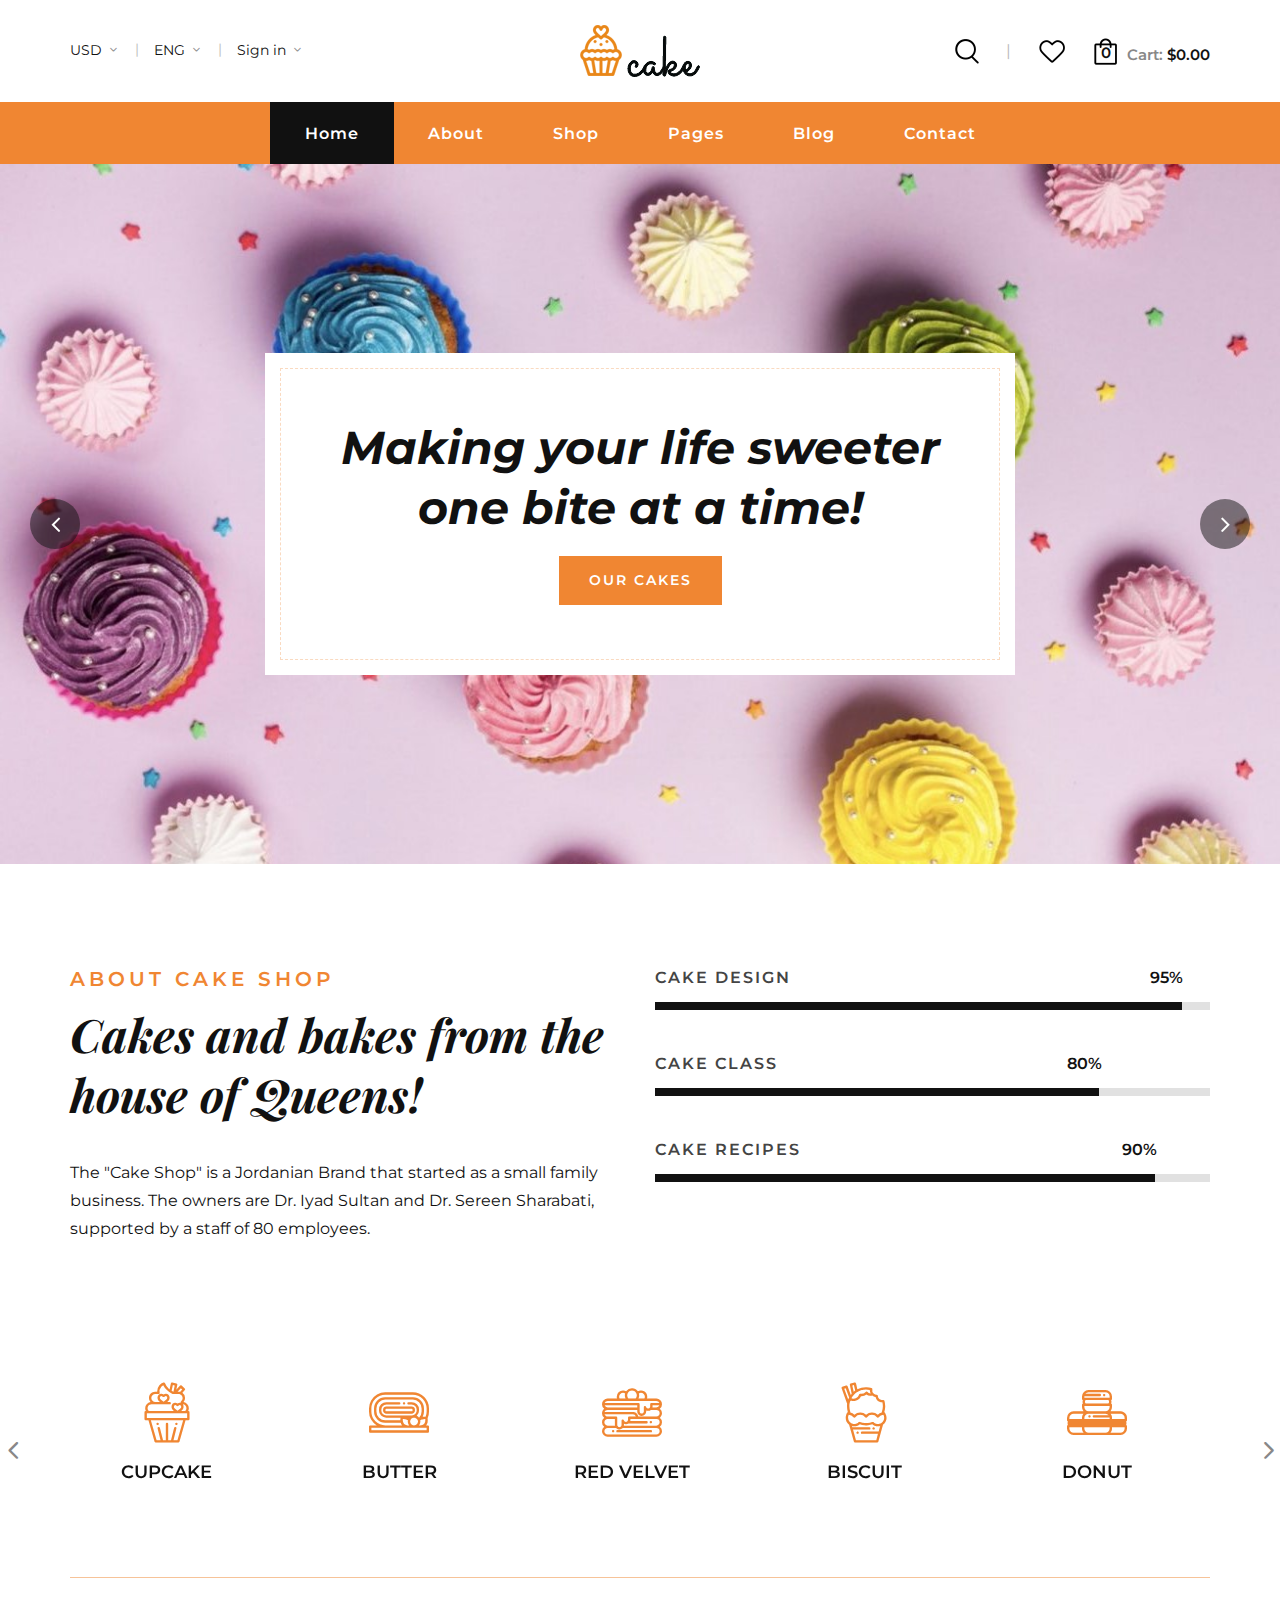
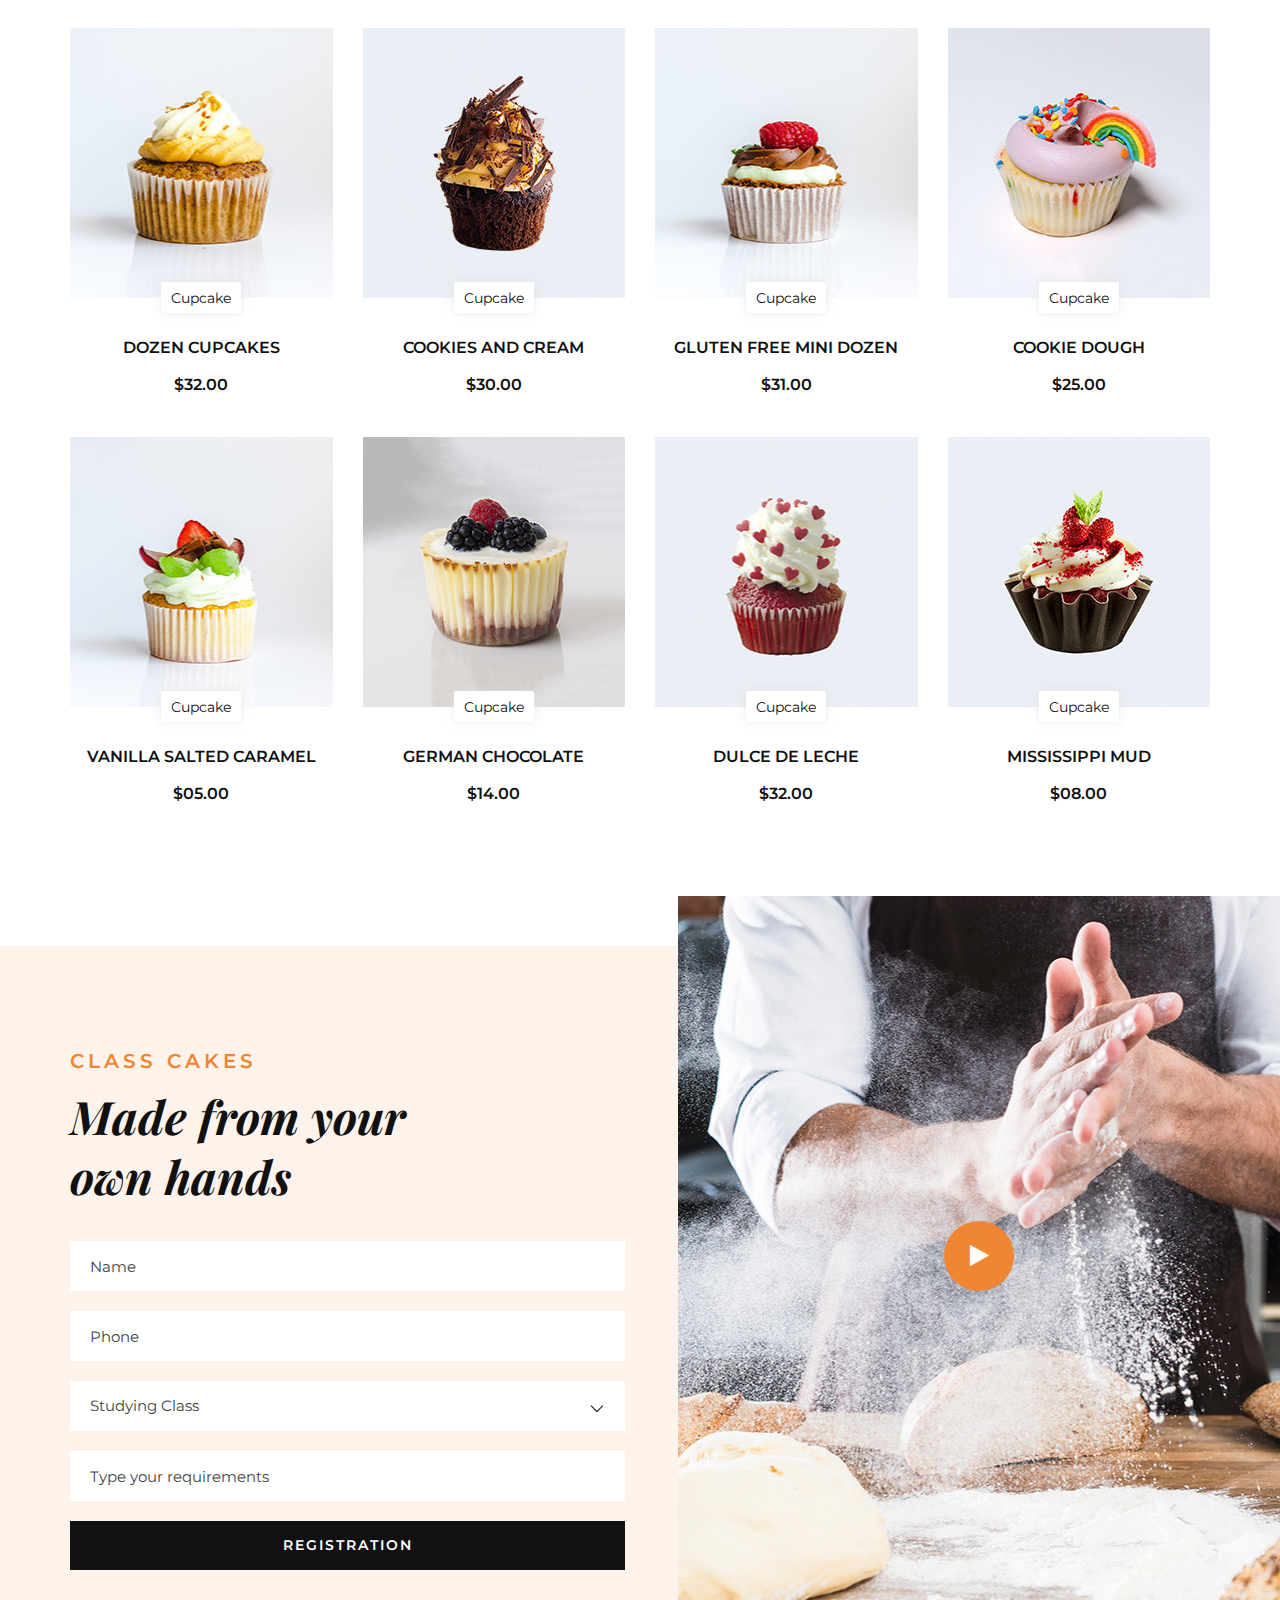
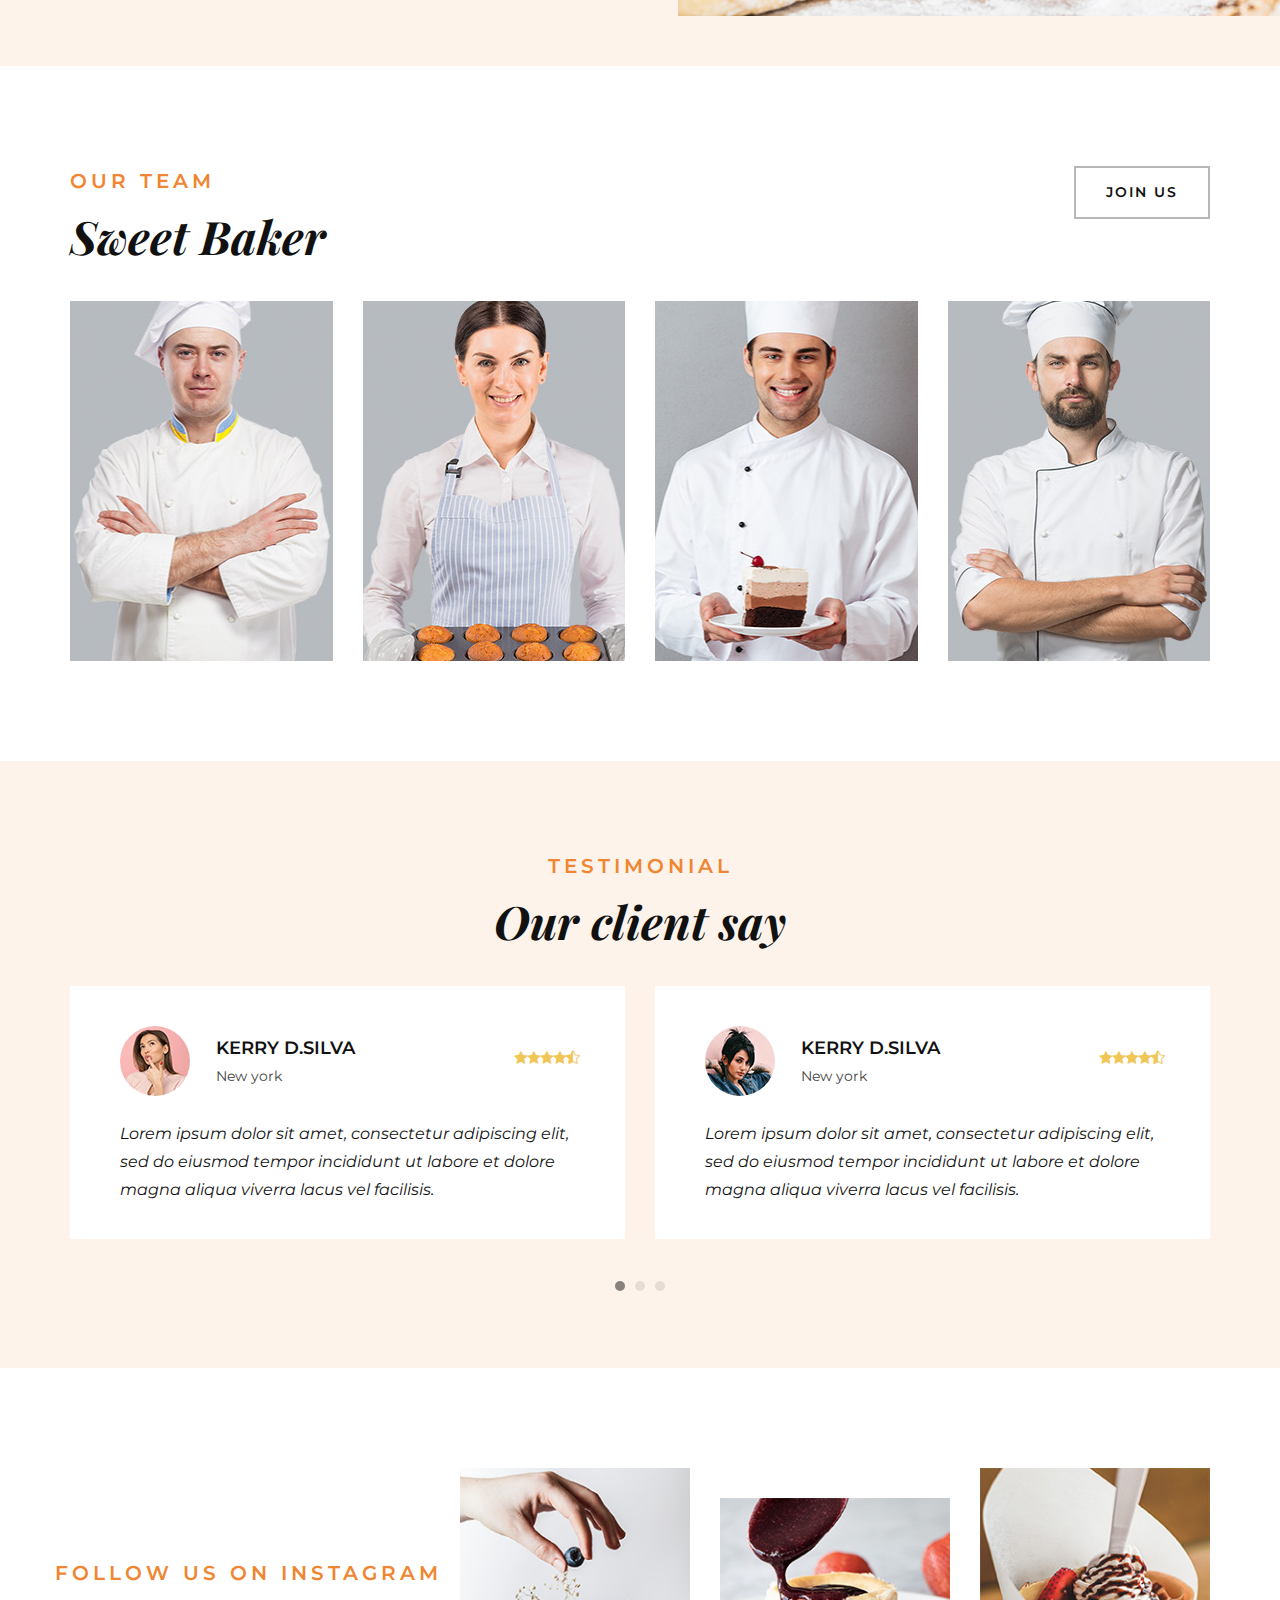
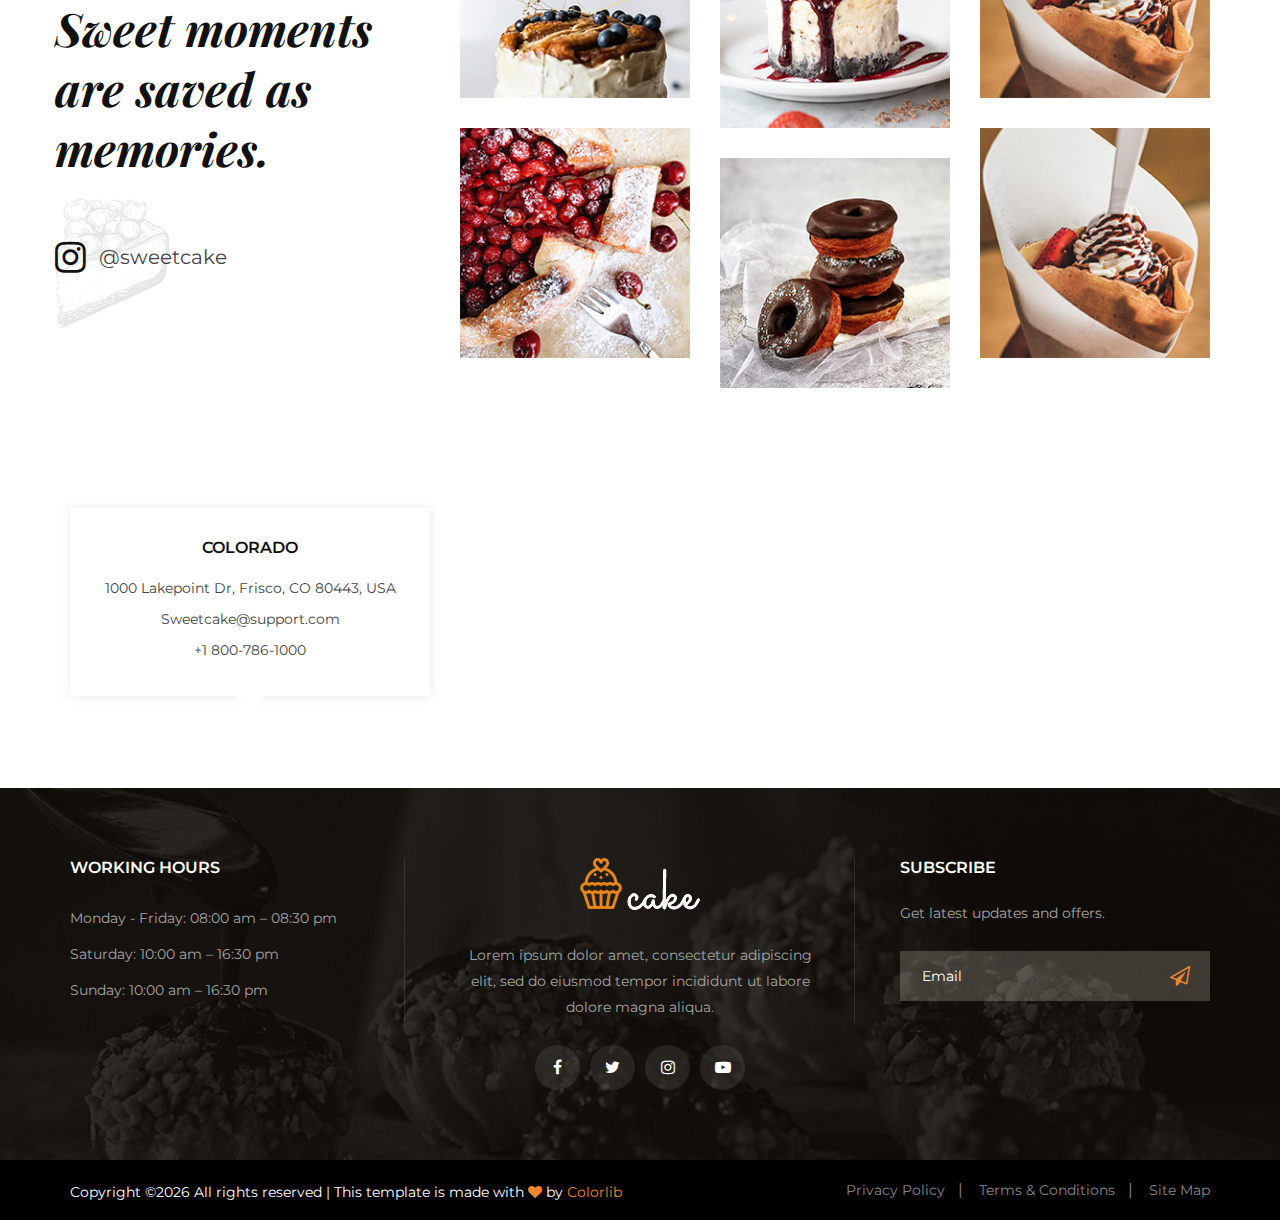
==== cake-main/index.html @ 31dd5789 "the original" ====
<!DOCTYPE html>
<html lang="zxx">

<head>
    <meta charset="UTF-8">
    <meta name="description" content="Cake Template">
    <meta name="keywords" content="Cake, unica, creative, html">
    <meta name="viewport" content="width=device-width, initial-scale=1.0">
    <meta http-equiv="X-UA-Compatible" content="ie=edge">
    <title>Cake | Template</title>

    <!-- Google Font -->
    <link href="https://fonts.googleapis.com/css2?family=Playfair+Display:wght@400;500;600;700;800;900&display=swap"
    rel="stylesheet">
    <link href="https://fonts.googleapis.com/css2?family=Montserrat:wght@300;400;500;600;700;800;900&display=swap"
    rel="stylesheet">

    <!-- Css Styles -->
    <link rel="stylesheet" href="css/bootstrap.min.css" type="text/css">
    <link rel="stylesheet" href="css/flaticon.css" type="text/css">
    <link rel="stylesheet" href="css/barfiller.css" type="text/css">
    <link rel="stylesheet" href="css/magnific-popup.css" type="text/css">
    <link rel="stylesheet" href="css/font-awesome.min.css" type="text/css">
    <link rel="stylesheet" href="css/elegant-icons.css" type="text/css">
    <link rel="stylesheet" href="css/nice-select.css" type="text/css">
    <link rel="stylesheet" href="css/owl.carousel.min.css" type="text/css">
    <link rel="stylesheet" href="css/slicknav.min.css" type="text/css">
    <link rel="stylesheet" href="css/style.css" type="text/css">
</head>

<body>
    <!-- Page Preloder -->
    <div id="preloder">
        <div class="loader"></div>
    </div>

    <!-- Offcanvas Menu Begin -->
    <div class="offcanvas-menu-overlay"></div>
    <div class="offcanvas-menu-wrapper">
        <div class="offcanvas__cart">
            <div class="offcanvas__cart__links">
                <a href="#" class="search-switch"><img src="img/icon/search.png" alt=""></a>
                <a href="#"><img src="img/icon/heart.png" alt=""></a>
            </div>
            <div class="offcanvas__cart__item">
                <a href="#"><img src="img/icon/cart.png" alt=""> <span>0</span></a>
                <div class="cart__price">Cart: <span>$0.00</span></div>
            </div>
        </div>
        <div class="offcanvas__logo">
            <a href="./index.html"><img src="img/logo.png" alt=""></a>
        </div>
        <div id="mobile-menu-wrap"></div>
        <div class="offcanvas__option">
            <ul>
                <li>USD <span class="arrow_carrot-down"></span>
                    <ul>
                        <li>EUR</li>
                        <li>USD</li>
                    </ul>
                </li>
                <li>ENG <span class="arrow_carrot-down"></span>
                    <ul>
                        <li>Spanish</li>
                        <li>ENG</li>
                    </ul>
                </li>
                <li><a href="#">Sign in</a> <span class="arrow_carrot-down"></span></li>
            </ul>
        </div>
    </div>
    <!-- Offcanvas Menu End -->

    <!-- Header Section Begin -->
    <header class="header">
        <div class="header__top">
            <div class="container">
                <div class="row">
                    <div class="col-lg-12">
                        <div class="header__top__inner">
                            <div class="header__top__left">
                                <ul>
                                    <li>USD <span class="arrow_carrot-down"></span>
                                        <ul>
                                            <li>EUR</li>
                                            <li>USD</li>
                                        </ul>
                                    </li>
                                    <li>ENG <span class="arrow_carrot-down"></span>
                                        <ul>
                                            <li>Spanish</li>
                                            <li>ENG</li>
                                        </ul>
                                    </li>
                                    <li><a href="#">Sign in</a> <span class="arrow_carrot-down"></span></li>
                                </ul>
                            </div>
                            <div class="header__logo">
                                <a href="./index.html"><img src="img/logo.png" alt=""></a>
                            </div>
                            <div class="header__top__right">
                                <div class="header__top__right__links">
                                    <a href="#" class="search-switch"><img src="img/icon/search.png" alt=""></a>
                                    <a href="#"><img src="img/icon/heart.png" alt=""></a>
                                </div>
                                <div class="header__top__right__cart">
                                    <a href="#"><img src="img/icon/cart.png" alt=""> <span>0</span></a>
                                    <div class="cart__price">Cart: <span>$0.00</span></div>
                                </div>
                            </div>
                        </div>
                    </div>
                </div>
                <div class="canvas__open"><i class="fa fa-bars"></i></div>
            </div>
        </div>
        <div class="container">
            <div class="row">
                <div class="col-lg-12">
                    <nav class="header__menu mobile-menu">
                        <ul>
                            <li class="active"><a href="./index.html">Home</a></li>
                            <li><a href="./about.html">About</a></li>
                            <li><a href="./shop.html">Shop</a></li>
                            <li><a href="#">Pages</a>
                                <ul class="dropdown">
                                    <li><a href="./shop-details.html">Shop Details</a></li>
                                    <li><a href="./shoping-cart.html">Shoping Cart</a></li>
                                    <li><a href="./checkout.html">Check Out</a></li>
                                    <li><a href="./wisslist.html">Wisslist</a></li>
                                    <li><a href="./Class.html">Class</a></li>
                                    <li><a href="./blog-details.html">Blog Details</a></li>
                                </ul>
                            </li>
                            <li><a href="./blog.html">Blog</a></li>
                            <li><a href="./contact.html">Contact</a></li>
                        </ul>
                    </nav>
                </div>
            </div>
        </div>
    </header>
    <!-- Header Section End -->

    <!-- Hero Section Begin -->
    <section class="hero">
        <div class="hero__slider owl-carousel">
            <div class="hero__item set-bg" data-setbg="img/hero/hero-2.jpg">
                <div class="container">
                    <div class="row d-flex justify-content-center">
                        <div class="col-lg-8">
                            <div class="hero__text">
                                <h2>Making your life sweeter one bite at a time!</h2>
                                <a href="#" class="primary-btn">Our cakes</a>
                            </div>
                        </div>
                    </div>
                </div>
            </div>
            <div class="hero__item set-bg" data-setbg="img/hero/hero-2.jpg">
                <div class="container">
                    <div class="row d-flex justify-content-center">
                        <div class="col-lg-8">
                            <div class="hero__text">
                                <h2>Making your life sweeter one bite at a time!</h2>
                                <a href="#" class="primary-btn">Our cakes</a>
                            </div>
                        </div>
                    </div>
                </div>
            </div>
        </div>
    </section>
    <!-- Hero Section End -->

    <!-- About Section Begin -->
    <section class="about spad">
        <div class="container">
            <div class="row">
                <div class="col-lg-6 col-md-6">
                    <div class="about__text">
                        <div class="section-title">
                            <span>About Cake shop</span>
                            <h2>Cakes and bakes from the house of Queens!</h2>
                        </div>
                        <p>The "Cake Shop" is a Jordanian Brand that started as a small family business. The owners are
                        Dr. Iyad Sultan and Dr. Sereen Sharabati, supported by a staff of 80 employees.</p>
                    </div>
                </div>
                <div class="col-lg-6 col-md-6">
                    <div class="about__bar">
                        <div class="about__bar__item">
                            <p>Cake design</p>
                            <div id="bar1" class="barfiller">
                                <div class="tipWrap"><span class="tip"></span></div>
                                <span class="fill" data-percentage="95"></span>
                            </div>
                        </div>
                        <div class="about__bar__item">
                            <p>Cake Class</p>
                            <div id="bar2" class="barfiller">
                                <div class="tipWrap"><span class="tip"></span></div>
                                <span class="fill" data-percentage="80"></span>
                            </div>
                        </div>
                        <div class="about__bar__item">
                            <p>Cake Recipes</p>
                            <div id="bar3" class="barfiller">
                                <div class="tipWrap"><span class="tip"></span></div>
                                <span class="fill" data-percentage="90"></span>
                            </div>
                        </div>
                    </div>
                </div>
            </div>
        </div>
    </section>
    <!-- About Section End -->

    <!-- Categories Section Begin -->
    <div class="categories">
        <div class="container">
            <div class="row">
                <div class="categories__slider owl-carousel">
                    <div class="categories__item">
                        <div class="categories__item__icon">
                            <span class="flaticon-029-cupcake-3"></span>
                            <h5>Cupcake</h5>
                        </div>
                    </div>
                    <div class="categories__item">
                        <div class="categories__item__icon">
                            <span class="flaticon-034-chocolate-roll"></span>
                            <h5>Butter</h5>
                        </div>
                    </div>
                    <div class="categories__item">
                        <div class="categories__item__icon">
                            <span class="flaticon-005-pancake"></span>
                            <h5>Red Velvet</h5>
                        </div>
                    </div>
                    <div class="categories__item">
                        <div class="categories__item__icon">
                            <span class="flaticon-030-cupcake-2"></span>
                            <h5>Biscuit</h5>
                        </div>
                    </div>
                    <div class="categories__item">
                        <div class="categories__item__icon">
                            <span class="flaticon-006-macarons"></span>
                            <h5>Donut</h5>
                        </div>
                    </div>
                    <div class="categories__item">
                        <div class="categories__item__icon">
                            <span class="flaticon-006-macarons"></span>
                            <h5>Cupcake</h5>
                        </div>
                    </div>
                </div>
            </div>
        </div>
    </div>
    <!-- Categories Section End -->

    <!-- Product Section Begin -->
    <section class="product spad">
        <div class="container">
            <div class="row">
                <div class="col-lg-3 col-md-6 col-sm-6">
                    <div class="product__item">
                        <div class="product__item__pic set-bg" data-setbg="img/shop/product-1.jpg">
                            <div class="product__label">
                                <span>Cupcake</span>
                            </div>
                        </div>
                        <div class="product__item__text">
                            <h6><a href="#">Dozen Cupcakes</a></h6>
                            <div class="product__item__price">$32.00</div>
                            <div class="cart_add">
                                <a href="#">Add to cart</a>
                            </div>
                        </div>
                    </div>
                </div>
                <div class="col-lg-3 col-md-6 col-sm-6">
                    <div class="product__item">
                        <div class="product__item__pic set-bg" data-setbg="img/shop/product-2.jpg">
                            <div class="product__label">
                                <span>Cupcake</span>
                            </div>
                        </div>
                        <div class="product__item__text">
                            <h6><a href="#">Cookies and Cream</a></h6>
                            <div class="product__item__price">$30.00</div>
                            <div class="cart_add">
                                <a href="#">Add to cart</a>
                            </div>
                        </div>
                    </div>
                </div>
                <div class="col-lg-3 col-md-6 col-sm-6">
                    <div class="product__item">
                        <div class="product__item__pic set-bg" data-setbg="img/shop/product-3.jpg">
                            <div class="product__label">
                                <span>Cupcake</span>
                            </div>
                        </div>
                        <div class="product__item__text">
                            <h6><a href="#">Gluten Free Mini Dozen</a></h6>
                            <div class="product__item__price">$31.00</div>
                            <div class="cart_add">
                                <a href="#">Add to cart</a>
                            </div>
                        </div>
                    </div>
                </div>
                <div class="col-lg-3 col-md-6 col-sm-6">
                    <div class="product__item">
                        <div class="product__item__pic set-bg" data-setbg="img/shop/product-4.jpg">
                            <div class="product__label">
                                <span>Cupcake</span>
                            </div>
                        </div>
                        <div class="product__item__text">
                            <h6><a href="#">Cookie Dough</a></h6>
                            <div class="product__item__price">$25.00</div>
                            <div class="cart_add">
                                <a href="#">Add to cart</a>
                            </div>
                        </div>
                    </div>
                </div>
                <div class="col-lg-3 col-md-6 col-sm-6">
                    <div class="product__item">
                        <div class="product__item__pic set-bg" data-setbg="img/shop/product-5.jpg">
                            <div class="product__label">
                                <span>Cupcake</span>
                            </div>
                        </div>
                        <div class="product__item__text">
                            <h6><a href="#">Vanilla Salted Caramel</a></h6>
                            <div class="product__item__price">$05.00</div>
                            <div class="cart_add">
                                <a href="#">Add to cart</a>
                            </div>
                        </div>
                    </div>
                </div>
                <div class="col-lg-3 col-md-6 col-sm-6">
                    <div class="product__item">
                        <div class="product__item__pic set-bg" data-setbg="img/shop/product-6.jpg">
                            <div class="product__label">
                                <span>Cupcake</span>
                            </div>
                        </div>
                        <div class="product__item__text">
                            <h6><a href="#">German Chocolate</a></h6>
                            <div class="product__item__price">$14.00</div>
                            <div class="cart_add">
                                <a href="#">Add to cart</a>
                            </div>
                        </div>
                    </div>
                </div>
                <div class="col-lg-3 col-md-6 col-sm-6">
                    <div class="product__item">
                        <div class="product__item__pic set-bg" data-setbg="img/shop/product-7.jpg">
                            <div class="product__label">
                                <span>Cupcake</span>
                            </div>
                        </div>
                        <div class="product__item__text">
                            <h6><a href="#">Dulce De Leche</a></h6>
                            <div class="product__item__price">$32.00</div>
                            <div class="cart_add">
                                <a href="#">Add to cart</a>
                            </div>
                        </div>
                    </div>
                </div>
                <div class="col-lg-3 col-md-6 col-sm-6">
                    <div class="product__item">
                        <div class="product__item__pic set-bg" data-setbg="img/shop/product-8.jpg">
                            <div class="product__label">
                                <span>Cupcake</span>
                            </div>
                        </div>
                        <div class="product__item__text">
                            <h6><a href="#">Mississippi Mud</a></h6>
                            <div class="product__item__price">$08.00</div>
                            <div class="cart_add">
                                <a href="#">Add to cart</a>
                            </div>
                        </div>
                    </div>
                </div>
            </div>
        </div>
    </section>
    <!-- Product Section End -->

    <!-- Class Section Begin -->
    <section class="class spad">
        <div class="container">
            <div class="row">
                <div class="col-lg-6">
                    <div class="class__form">
                        <div class="section-title">
                            <span>Class cakes</span>
                            <h2>Made from your <br />own hands</h2>
                        </div>
                        <form action="#">
                            <input type="text" placeholder="Name">
                            <input type="text" placeholder="Phone">
                            <select>
                                <option value="">Studying Class</option>
                                <option value="">Writting Class</option>
                                <option value="">Reading Class</option>
                            </select>
                            <input type="text" placeholder="Type your requirements">
                            <button type="submit" class="site-btn">registration</button>
                        </form>
                    </div>
                </div>
            </div>
            <div class="class__video set-bg" data-setbg="img/class-video.jpg">
                <a href="https://www.youtube.com/watch?v=8PJ3_p7VqHw&list=RD8PJ3_p7VqHw&start_radio=1"
                class="play-btn video-popup"><i class="fa fa-play"></i></a>
            </div>
        </div>
    </section>
    <!-- Class Section End -->

    <!-- Team Section Begin -->
    <section class="team spad">
        <div class="container">
            <div class="row">
                <div class="col-lg-7 col-md-7 col-sm-7">
                    <div class="section-title">
                        <span>Our team</span>
                        <h2>Sweet Baker </h2>
                    </div>
                </div>
                <div class="col-lg-5 col-md-5 col-sm-5">
                    <div class="team__btn">
                        <a href="#" class="primary-btn">Join Us</a>
                    </div>
                </div>
            </div>
            <div class="row">
                <div class="col-lg-3 col-md-6 col-sm-6">
                    <div class="team__item set-bg" data-setbg="img/team/team-1.jpg">
                        <div class="team__item__text">
                            <h6>Randy Butler</h6>
                            <span>Decorater</span>
                            <div class="team__item__social">
                                <a href="#"><i class="fa fa-facebook"></i></a>
                                <a href="#"><i class="fa fa-twitter"></i></a>
                                <a href="#"><i class="fa fa-instagram"></i></a>
                                <a href="#"><i class="fa fa-youtube-play"></i></a>
                            </div>
                        </div>
                    </div>
                </div>
                <div class="col-lg-3 col-md-6 col-sm-6">
                    <div class="team__item set-bg" data-setbg="img/team/team-2.jpg">
                        <div class="team__item__text">
                            <h6>Randy Butler</h6>
                            <span>Decorater</span>
                            <div class="team__item__social">
                                <a href="#"><i class="fa fa-facebook"></i></a>
                                <a href="#"><i class="fa fa-twitter"></i></a>
                                <a href="#"><i class="fa fa-instagram"></i></a>
                                <a href="#"><i class="fa fa-youtube-play"></i></a>
                            </div>
                        </div>
                    </div>
                </div>
                <div class="col-lg-3 col-md-6 col-sm-6">
                    <div class="team__item set-bg" data-setbg="img/team/team-3.jpg">
                        <div class="team__item__text">
                            <h6>Randy Butler</h6>
                            <span>Decorater</span>
                            <div class="team__item__social">
                                <a href="#"><i class="fa fa-facebook"></i></a>
                                <a href="#"><i class="fa fa-twitter"></i></a>
                                <a href="#"><i class="fa fa-instagram"></i></a>
                                <a href="#"><i class="fa fa-youtube-play"></i></a>
                            </div>
                        </div>
                    </div>
                </div>
                <div class="col-lg-3 col-md-6 col-sm-6">
                    <div class="team__item set-bg" data-setbg="img/team/team-4.jpg">
                        <div class="team__item__text">
                            <h6>Randy Butler</h6>
                            <span>Decorater</span>
                            <div class="team__item__social">
                                <a href="#"><i class="fa fa-facebook"></i></a>
                                <a href="#"><i class="fa fa-twitter"></i></a>
                                <a href="#"><i class="fa fa-instagram"></i></a>
                                <a href="#"><i class="fa fa-youtube-play"></i></a>
                            </div>
                        </div>
                    </div>
                </div>
            </div>
        </div>
    </section>
    <!-- Team Section End -->

    <!-- Testimonial Section Begin -->
    <section class="testimonial spad">
        <div class="container">
            <div class="row">
                <div class="col-lg-12 text-center">
                    <div class="section-title">
                        <span>Testimonial</span>
                        <h2>Our client say</h2>
                    </div>
                </div>
            </div>
            <div class="row">
                <div class="testimonial__slider owl-carousel">
                    <div class="col-lg-6">
                        <div class="testimonial__item">
                            <div class="testimonial__author">
                                <div class="testimonial__author__pic">
                                    <img src="img/testimonial/ta-1.jpg" alt="">
                                </div>
                                <div class="testimonial__author__text">
                                    <h5>Kerry D.Silva</h5>
                                    <span>New york</span>
                                </div>
                            </div>
                            <div class="rating">
                                <span class="icon_star"></span>
                                <span class="icon_star"></span>
                                <span class="icon_star"></span>
                                <span class="icon_star"></span>
                                <span class="icon_star-half_alt"></span>
                            </div>
                            <p>Lorem ipsum dolor sit amet, consectetur adipiscing elit, sed do eiusmod tempor incididunt
                            ut labore et dolore magna aliqua viverra lacus vel facilisis.</p>
                        </div>
                    </div>
                    <div class="col-lg-6">
                        <div class="testimonial__item">
                            <div class="testimonial__author">
                                <div class="testimonial__author__pic">
                                    <img src="img/testimonial/ta-2.jpg" alt="">
                                </div>
                                <div class="testimonial__author__text">
                                    <h5>Kerry D.Silva</h5>
                                    <span>New york</span>
                                </div>
                            </div>
                            <div class="rating">
                                <span class="icon_star"></span>
                                <span class="icon_star"></span>
                                <span class="icon_star"></span>
                                <span class="icon_star"></span>
                                <span class="icon_star-half_alt"></span>
                            </div>
                            <p>Lorem ipsum dolor sit amet, consectetur adipiscing elit, sed do eiusmod tempor incididunt
                            ut labore et dolore magna aliqua viverra lacus vel facilisis.</p>
                        </div>
                    </div>
                    <div class="col-lg-6">
                        <div class="testimonial__item">
                            <div class="testimonial__author">
                                <div class="testimonial__author__pic">
                                    <img src="img/testimonial/ta-1.jpg" alt="">
                                </div>
                                <div class="testimonial__author__text">
                                    <h5>Ophelia Nunez</h5>
                                    <span>London</span>
                                </div>
                            </div>
                            <div class="rating">
                                <span class="icon_star"></span>
                                <span class="icon_star"></span>
                                <span class="icon_star"></span>
                                <span class="icon_star"></span>
                                <span class="icon_star-half_alt"></span>
                            </div>
                            <p>Lorem ipsum dolor sit amet, consectetur adipiscing elit, sed do eiusmod tempor incididunt
                            ut labore et dolore magna aliqua viverra lacus vel facilisis.</p>
                        </div>
                    </div>
                    <div class="col-lg-6">
                        <div class="testimonial__item">
                            <div class="testimonial__author">
                                <div class="testimonial__author__pic">
                                    <img src="img/testimonial/ta-2.jpg" alt="">
                                </div>
                                <div class="testimonial__author__text">
                                    <h5>Kerry D.Silva</h5>
                                    <span>New york</span>
                                </div>
                            </div>
                            <div class="rating">
                                <span class="icon_star"></span>
                                <span class="icon_star"></span>
                                <span class="icon_star"></span>
                                <span class="icon_star"></span>
                                <span class="icon_star-half_alt"></span>
                            </div>
                            <p>Lorem ipsum dolor sit amet, consectetur adipiscing elit, sed do eiusmod tempor incididunt
                            ut labore et dolore magna aliqua viverra lacus vel facilisis.</p>
                        </div>
                    </div>
                    <div class="col-lg-6">
                        <div class="testimonial__item">
                            <div class="testimonial__author">
                                <div class="testimonial__author__pic">
                                    <img src="img/testimonial/ta-1.jpg" alt="">
                                </div>
                                <div class="testimonial__author__text">
                                    <h5>Ophelia Nunez</h5>
                                    <span>London</span>
                                </div>
                            </div>
                            <div class="rating">
                                <span class="icon_star"></span>
                                <span class="icon_star"></span>
                                <span class="icon_star"></span>
                                <span class="icon_star"></span>
                                <span class="icon_star-half_alt"></span>
                            </div>
                            <p>Lorem ipsum dolor sit amet, consectetur adipiscing elit, sed do eiusmod tempor incididunt
                            ut labore et dolore magna aliqua viverra lacus vel facilisis.</p>
                        </div>
                    </div>
                    <div class="col-lg-6">
                        <div class="testimonial__item">
                            <div class="testimonial__author">
                                <div class="testimonial__author__pic">
                                    <img src="img/testimonial/ta-2.jpg" alt="">
                                </div>
                                <div class="testimonial__author__text">
                                    <h5>Kerry D.Silva</h5>
                                    <span>New york</span>
                                </div>
                            </div>
                            <div class="rating">
                                <span class="icon_star"></span>
                                <span class="icon_star"></span>
                                <span class="icon_star"></span>
                                <span class="icon_star"></span>
                                <span class="icon_star-half_alt"></span>
                            </div>
                            <p>Lorem ipsum dolor sit amet, consectetur adipiscing elit, sed do eiusmod tempor incididunt
                            ut labore et dolore magna aliqua viverra lacus vel facilisis.</p>
                        </div>
                    </div>
                </div>
            </div>
        </div>
    </section>
    <!-- Testimonial Section End -->

    <!-- Instagram Section Begin -->
    <section class="instagram spad">
        <div class="container">
            <div class="row">
                <div class="col-lg-4 p-0">
                    <div class="instagram__text">
                        <div class="section-title">
                            <span>Follow us on instagram</span>
                            <h2>Sweet moments are saved as memories.</h2>
                        </div>
                        <h5><i class="fa fa-instagram"></i> @sweetcake</h5>
                    </div>
                </div>
                <div class="col-lg-8">
                    <div class="row">
                        <div class="col-lg-4 col-md-4 col-sm-4 col-6">
                            <div class="instagram__pic">
                                <img src="img/instagram/instagram-1.jpg" alt="">
                            </div>
                        </div>
                        <div class="col-lg-4 col-md-4 col-sm-4 col-6">
                            <div class="instagram__pic middle__pic">
                                <img src="img/instagram/instagram-2.jpg" alt="">
                            </div>
                        </div>
                        <div class="col-lg-4 col-md-4 col-sm-4 col-6">
                            <div class="instagram__pic">
                                <img src="img/instagram/instagram-3.jpg" alt="">
                            </div>
                        </div>
                        <div class="col-lg-4 col-md-4 col-sm-4 col-6">
                            <div class="instagram__pic">
                                <img src="img/instagram/instagram-4.jpg" alt="">
                            </div>
                        </div>
                        <div class="col-lg-4 col-md-4 col-sm-4 col-6">
                            <div class="instagram__pic middle__pic">
                                <img src="img/instagram/instagram-5.jpg" alt="">
                            </div>
                        </div>
                        <div class="col-lg-4 col-md-4 col-sm-4 col-6">
                            <div class="instagram__pic">
                                <img src="img/instagram/instagram-3.jpg" alt="">
                            </div>
                        </div>
                    </div>
                </div>
            </div>
        </div>
    </section>
    <!-- Instagram Section End -->

    <!-- Map Begin -->
    <div class="map">
        <div class="container">
            <div class="row">
                <div class="col-lg-4 col-md-7">
                    <div class="map__inner">
                        <h6>COlorado</h6>
                        <ul>
                            <li>1000 Lakepoint Dr, Frisco, CO 80443, USA</li>
                            <li>Sweetcake@support.com</li>
                            <li>+1 800-786-1000</li>
                        </ul>
                    </div>
                </div>
            </div>
        </div>
        <div class="map__iframe">
            <iframe src="https://www.google.com/maps/embed?pb=!1m14!1m12!1m3!1d10784.188505644011!2d19.053119335158936!3d47.48899529453826!2m3!1f0!2f0!3f0!3m2!1i1024!2i768!4f13.1!5e0!3m2!1sen!2sbd!4v1543907528304" height="300" style="border:0;" allowfullscreen="" aria-hidden="false" tabindex="0"></iframe>
        </div>
    </div>
    <!-- Map End -->

    <!-- Footer Section Begin -->
    <footer class="footer set-bg" data-setbg="img/footer-bg.jpg">
        <div class="container">
            <div class="row">
                <div class="col-lg-4 col-md-6 col-sm-6">
                    <div class="footer__widget">
                        <h6>WORKING HOURS</h6>
                        <ul>
                            <li>Monday - Friday: 08:00 am – 08:30 pm</li>
                            <li>Saturday: 10:00 am – 16:30 pm</li>
                            <li>Sunday: 10:00 am – 16:30 pm</li>
                        </ul>
                    </div>
                </div>
                <div class="col-lg-4 col-md-6 col-sm-6">
                    <div class="footer__about">
                        <div class="footer__logo">
                            <a href="#"><img src="img/footer-logo.png" alt=""></a>
                        </div>
                        <p>Lorem ipsum dolor amet, consectetur adipiscing elit, sed do eiusmod tempor incididunt ut
                        labore dolore magna aliqua.</p>
                        <div class="footer__social">
                            <a href="#"><i class="fa fa-facebook"></i></a>
                            <a href="#"><i class="fa fa-twitter"></i></a>
                            <a href="#"><i class="fa fa-instagram"></i></a>
                            <a href="#"><i class="fa fa-youtube-play"></i></a>
                        </div>
                    </div>
                </div>
                <div class="col-lg-4 col-md-6 col-sm-6">
                    <div class="footer__newslatter">
                        <h6>Subscribe</h6>
                        <p>Get latest updates and offers.</p>
                        <form action="#">
                            <input type="text" placeholder="Email">
                            <button type="submit"><i class="fa fa-send-o"></i></button>
                        </form>
                    </div>
                </div>
            </div>
        </div>
        <div class="copyright">
            <div class="container">
                <div class="row">
                    <div class="col-lg-7">
                        <p class="copyright__text text-white"><!-- Link back to Colorlib can't be removed. Template is licensed under CC BY 3.0. -->
                          Copyright &copy;<script>document.write(new Date().getFullYear());</script> All rights reserved | This template is made with <i class="fa fa-heart" aria-hidden="true"></i> by <a href="https://colorlib.com" target="_blank">Colorlib</a>
                          <!-- Link back to Colorlib can't be removed. Template is licensed under CC BY 3.0. -->
                      </p>
                  </div>
                  <div class="col-lg-5">
                    <div class="copyright__widget">
                        <ul>
                            <li><a href="#">Privacy Policy</a></li>
                            <li><a href="#">Terms & Conditions</a></li>
                            <li><a href="#">Site Map</a></li>
                        </ul>
                    </div>
                </div>
            </div>
        </div>
    </div>
</footer>
<!-- Footer Section End -->

<!-- Search Begin -->
<div class="search-model">
    <div class="h-100 d-flex align-items-center justify-content-center">
        <div class="search-close-switch">+</div>
        <form class="search-model-form">
            <input type="text" id="search-input" placeholder="Search here.....">
        </form>
    </div>
</div>
<!-- Search End -->

<!-- Js Plugins -->
<script src="js/jquery-3.3.1.min.js"></script>
<script src="js/bootstrap.min.js"></script>
<script src="js/jquery.nice-select.min.js"></script>
<script src="js/jquery.barfiller.js"></script>
<script src="js/jquery.magnific-popup.min.js"></script>
<script src="js/jquery.slicknav.js"></script>
<script src="js/owl.carousel.min.js"></script>
<script src="js/jquery.nicescroll.min.js"></script>
<script src="js/main.js"></script>
</body>

</html>
---- cake-main/css/flaticon.css ----
/*
  	Flaticon icon font: Flaticon
  	Creation date: 08/11/2017 08:35
  	*/

@font-face {
  font-family: "Flaticon";
  src: url("../fonts/Flaticon.eot");
  src: url("../fonts/Flaticon.eot?#iefix") format("embedded-opentype"),
       url("../fonts/Flaticon.woff") format("woff"),
       url("../fonts/Flaticon.ttf") format("truetype"),
       url("../fonts/Flaticon.svg#Flaticon") format("svg");
  font-weight: normal;
  font-style: normal;
}

@media screen and (-webkit-min-device-pixel-ratio:0) {
  @font-face {
    font-family: "Flaticon";
    src: url("../fonts/Flaticon.svg#Flaticon") format("svg");
  }
}

[class^="flaticon-"]:before, [class*=" flaticon-"]:before,
[class^="flaticon-"]:after, [class*=" flaticon-"]:after {   
  font-family: Flaticon;
  font-size: 60px;
  font-style: normal;
}

.flaticon-001-strawberry:before { content: "\f100"; }
.flaticon-002-cake-14:before { content: "\f101"; }
.flaticon-003-cake-13:before { content: "\f102"; }
.flaticon-004-piece-of-cake:before { content: "\f103"; }
.flaticon-005-pancake:before { content: "\f104"; }
.flaticon-006-macarons:before { content: "\f105"; }
.flaticon-007-cake-12:before { content: "\f106"; }
.flaticon-008-lollipop-1:before { content: "\f107"; }
.flaticon-009-lollipop:before { content: "\f108"; }
.flaticon-010-cake-11:before { content: "\f109"; }
.flaticon-011-ice-cream-11:before { content: "\f10a"; }
.flaticon-012-ice-cream-10:before { content: "\f10b"; }
.flaticon-013-ice-cream-9:before { content: "\f10c"; }
.flaticon-014-ice-cream-8:before { content: "\f10d"; }
.flaticon-015-ice-cream-7:before { content: "\f10e"; }
.flaticon-016-ice-cream-6:before { content: "\f10f"; }
.flaticon-017-ice-cream-5:before { content: "\f110"; }
.flaticon-018-ice-cream-4:before { content: "\f111"; }
.flaticon-019-ice-cream-3:before { content: "\f112"; }
.flaticon-020-ice-cream-2:before { content: "\f113"; }
.flaticon-021-ice-cream-1:before { content: "\f114"; }
.flaticon-022-ice-cream:before { content: "\f115"; }
.flaticon-023-doughnut:before { content: "\f116"; }
.flaticon-024-cupcake-8:before { content: "\f117"; }
.flaticon-025-cupcake-7:before { content: "\f118"; }
.flaticon-026-cupcake-6:before { content: "\f119"; }
.flaticon-027-cupcake-5:before { content: "\f11a"; }
.flaticon-028-cupcake-4:before { content: "\f11b"; }
.flaticon-029-cupcake-3:before { content: "\f11c"; }
.flaticon-030-cupcake-2:before { content: "\f11d"; }
.flaticon-031-cupcake-1:before { content: "\f11e"; }
.flaticon-032-cupcake:before { content: "\f11f"; }
.flaticon-033-cake-10:before { content: "\f120"; }
.flaticon-034-chocolate-roll:before { content: "\f121"; }
.flaticon-035-cake-9:before { content: "\f122"; }
.flaticon-036-chocolate-1:before { content: "\f123"; }
.flaticon-037-chocolate:before { content: "\f124"; }
.flaticon-038-cake-8:before { content: "\f125"; }
.flaticon-039-candy-2:before { content: "\f126"; }
.flaticon-040-candy-1:before { content: "\f127"; }
.flaticon-041-candy:before { content: "\f128"; }
.flaticon-042-candies:before { content: "\f129"; }
.flaticon-043-cake-7:before { content: "\f12a"; }
.flaticon-044-cake-6:before { content: "\f12b"; }
.flaticon-045-cake-5:before { content: "\f12c"; }
.flaticon-046-cake-4:before { content: "\f12d"; }
.flaticon-047-cake-3:before { content: "\f12e"; }
.flaticon-048-cake-2:before { content: "\f12f"; }
.flaticon-049-cake-1:before { content: "\f130"; }
.flaticon-050-cake:before { content: "\f131"; }
---- cake-main/css/barfiller.css ----
.barfiller {
    width:100%;
    height:12px;
    background:#fcfcfc;
    border:1px solid #ccc;
    position:relative;
    margin-bottom:20px;
    box-shadow: inset 1px 4px 9px -6px rgba(0,0,0,.5); 
    -moz-box-shadow: inset 1px 4px 9px -6px rgba(0,0,0,.5); 
}

.barfiller .fill {
    display:block;
    position:relative;
    width:0px;
    height:100%;
    background:#333;
    z-index:1;
}

.barfiller .tipWrap {
    display:none;
}

.barfiller .tip {
    margin-top:-30px;
    padding:2px 4px;
    font-size:11px;
    color:#fff;
    left:0px;
    position:absolute;
    z-index:2;
    background: #333;
} 

.barfiller .tip:after {
    border:solid;
    border-color:rgba(0,0,0,.8) transparent;
    border-width:6px 6px 0 6px;
    content:"";
    display:block;
    position:absolute;
    left:9px;
    top:100%;
    z-index:9
}
---- cake-main/css/elegant-icons.css ----
@font-face {
	font-family: 'ElegantIcons';
	src:url('../fonts/ElegantIcons.eot');
	src:url('../fonts/ElegantIcons.eot?#iefix') format('embedded-opentype'),
		url('../fonts/ElegantIcons.woff') format('woff'),
		url('../fonts/ElegantIcons.ttf') format('truetype'),
		url('../fonts/ElegantIcons.svg#ElegantIcons') format('svg');
	font-weight: normal;
	font-style: normal;
}

/* Use the following CSS code if you want to use data attributes for inserting your icons */
[data-icon]:before {
	font-family: 'ElegantIcons';
	content: attr(data-icon);
	speak: none;
	font-weight: normal;
	font-variant: normal;
	text-transform: none;
	line-height: 1;
	-webkit-font-smoothing: antialiased;
	-moz-osx-font-smoothing: grayscale;
}

/* Use the following CSS code if you want to have a class per icon */
/*
Instead of a list of all class selectors,
you can use the generic selector below, but it's slower:
[class*="your-class-prefix"] {
*/
.arrow_up, .arrow_down, .arrow_left, .arrow_right, .arrow_left-up, .arrow_right-up, .arrow_right-down, .arrow_left-down, .arrow-up-down, .arrow_up-down_alt, .arrow_left-right_alt, .arrow_left-right, .arrow_expand_alt2, .arrow_expand_alt, .arrow_condense, .arrow_expand, .arrow_move, .arrow_carrot-up, .arrow_carrot-down, .arrow_carrot-left, .arrow_carrot-right, .arrow_carrot-2up, .arrow_carrot-2down, .arrow_carrot-2left, .arrow_carrot-2right, .arrow_carrot-up_alt2, .arrow_carrot-down_alt2, .arrow_carrot-left_alt2, .arrow_carrot-right_alt2, .arrow_carrot-2up_alt2, .arrow_carrot-2down_alt2, .arrow_carrot-2left_alt2, .arrow_carrot-2right_alt2, .arrow_triangle-up, .arrow_triangle-down, .arrow_triangle-left, .arrow_triangle-right, .arrow_triangle-up_alt2, .arrow_triangle-down_alt2, .arrow_triangle-left_alt2, .arrow_triangle-right_alt2, .arrow_back, .icon_minus-06, .icon_plus, .icon_close, .icon_check, .icon_minus_alt2, .icon_plus_alt2, .icon_close_alt2, .icon_check_alt2, .icon_zoom-out_alt, .icon_zoom-in_alt, .icon_search, .icon_box-empty, .icon_box-selected, .icon_minus-box, .icon_plus-box, .icon_box-checked, .icon_circle-empty, .icon_circle-slelected, .icon_stop_alt2, .icon_stop, .icon_pause_alt2, .icon_pause, .icon_menu, .icon_menu-square_alt2, .icon_menu-circle_alt2, .icon_ul, .icon_ol, .icon_adjust-horiz, .icon_adjust-vert, .icon_document_alt, .icon_documents_alt, .icon_pencil, .icon_pencil-edit_alt, .icon_pencil-edit, .icon_folder-alt, .icon_folder-open_alt, .icon_folder-add_alt, .icon_info_alt, .icon_error-oct_alt, .icon_error-circle_alt, .icon_error-triangle_alt, .icon_question_alt2, .icon_question, .icon_comment_alt, .icon_chat_alt, .icon_vol-mute_alt, .icon_volume-low_alt, .icon_volume-high_alt, .icon_quotations, .icon_quotations_alt2, .icon_clock_alt, .icon_lock_alt, .icon_lock-open_alt, .icon_key_alt, .icon_cloud_alt, .icon_cloud-upload_alt, .icon_cloud-download_alt, .icon_image, .icon_images, .icon_lightbulb_alt, .icon_gift_alt, .icon_house_alt, .icon_genius, .icon_mobile, .icon_tablet, .icon_laptop, .icon_desktop, .icon_camera_alt, .icon_mail_alt, .icon_cone_alt, .icon_ribbon_alt, .icon_bag_alt, .icon_creditcard, .icon_cart_alt, .icon_paperclip, .icon_tag_alt, .icon_tags_alt, .icon_trash_alt, .icon_cursor_alt, .icon_mic_alt, .icon_compass_alt, .icon_pin_alt, .icon_pushpin_alt, .icon_map_alt, .icon_drawer_alt, .icon_toolbox_alt, .icon_book_alt, .icon_calendar, .icon_film, .icon_table, .icon_contacts_alt, .icon_headphones, .icon_lifesaver, .icon_piechart, .icon_refresh, .icon_link_alt, .icon_link, .icon_loading, .icon_blocked, .icon_archive_alt, .icon_heart_alt, .icon_star_alt, .icon_star-half_alt, .icon_star, .icon_star-half, .icon_tools, .icon_tool, .icon_cog, .icon_cogs, .arrow_up_alt, .arrow_down_alt, .arrow_left_alt, .arrow_right_alt, .arrow_left-up_alt, .arrow_right-up_alt, .arrow_right-down_alt, .arrow_left-down_alt, .arrow_condense_alt, .arrow_expand_alt3, .arrow_carrot_up_alt, .arrow_carrot-down_alt, .arrow_carrot-left_alt, .arrow_carrot-right_alt, .arrow_carrot-2up_alt, .arrow_carrot-2dwnn_alt, .arrow_carrot-2left_alt, .arrow_carrot-2right_alt, .arrow_triangle-up_alt, .arrow_triangle-down_alt, .arrow_triangle-left_alt, .arrow_triangle-right_alt, .icon_minus_alt, .icon_plus_alt, .icon_close_alt, .icon_check_alt, .icon_zoom-out, .icon_zoom-in, .icon_stop_alt, .icon_menu-square_alt, .icon_menu-circle_alt, .icon_document, .icon_documents, .icon_pencil_alt, .icon_folder, .icon_folder-open, .icon_folder-add, .icon_folder_upload, .icon_folder_download, .icon_info, .icon_error-circle, .icon_error-oct, .icon_error-triangle, .icon_question_alt, .icon_comment, .icon_chat, .icon_vol-mute, .icon_volume-low, .icon_volume-high, .icon_quotations_alt, .icon_clock, .icon_lock, .icon_lock-open, .icon_key, .icon_cloud, .icon_cloud-upload, .icon_cloud-download, .icon_lightbulb, .icon_gift, .icon_house, .icon_camera, .icon_mail, .icon_cone, .icon_ribbon, .icon_bag, .icon_cart, .icon_tag, .icon_tags, .icon_trash, .icon_cursor, .icon_mic, .icon_compass, .icon_pin, .icon_pushpin, .icon_map, .icon_drawer, .icon_toolbox, .icon_book, .icon_contacts, .icon_archive, .icon_heart, .icon_profile, .icon_group, .icon_grid-2x2, .icon_grid-3x3, .icon_music, .icon_pause_alt, .icon_phone, .icon_upload, .icon_download, .social_facebook, .social_twitter, .social_pinterest, .social_googleplus, .social_tumblr, .social_tumbleupon, .social_wordpress, .social_instagram, .social_dribbble, .social_vimeo, .social_linkedin, .social_rss, .social_deviantart, .social_share, .social_myspace, .social_skype, .social_youtube, .social_picassa, .social_googledrive, .social_flickr, .social_blogger, .social_spotify, .social_delicious, .social_facebook_circle, .social_twitter_circle, .social_pinterest_circle, .social_googleplus_circle, .social_tumblr_circle, .social_stumbleupon_circle, .social_wordpress_circle, .social_instagram_circle, .social_dribbble_circle, .social_vimeo_circle, .social_linkedin_circle, .social_rss_circle, .social_deviantart_circle, .social_share_circle, .social_myspace_circle, .social_skype_circle, .social_youtube_circle, .social_picassa_circle, .social_googledrive_alt2, .social_flickr_circle, .social_blogger_circle, .social_spotify_circle, .social_delicious_circle, .social_facebook_square, .social_twitter_square, .social_pinterest_square, .social_googleplus_square, .social_tumblr_square, .social_stumbleupon_square, .social_wordpress_square, .social_instagram_square, .social_dribbble_square, .social_vimeo_square, .social_linkedin_square, .social_rss_square, .social_deviantart_square, .social_share_square, .social_myspace_square, .social_skype_square, .social_youtube_square, .social_picassa_square, .social_googledrive_square, .social_flickr_square, .social_blogger_square, .social_spotify_square, .social_delicious_square, .icon_printer, .icon_calulator, .icon_building, .icon_floppy, .icon_drive, .icon_search-2, .icon_id, .icon_id-2, .icon_puzzle, .icon_like, .icon_dislike, .icon_mug, .icon_currency, .icon_wallet, .icon_pens, .icon_easel, .icon_flowchart, .icon_datareport, .icon_briefcase, .icon_shield, .icon_percent, .icon_globe, .icon_globe-2, .icon_target, .icon_hourglass, .icon_balance, .icon_rook, .icon_printer-alt, .icon_calculator_alt, .icon_building_alt, .icon_floppy_alt, .icon_drive_alt, .icon_search_alt, .icon_id_alt, .icon_id-2_alt, .icon_puzzle_alt, .icon_like_alt, .icon_dislike_alt, .icon_mug_alt, .icon_currency_alt, .icon_wallet_alt, .icon_pens_alt, .icon_easel_alt, .icon_flowchart_alt, .icon_datareport_alt, .icon_briefcase_alt, .icon_shield_alt, .icon_percent_alt, .icon_globe_alt, .icon_clipboard {
	font-family: 'ElegantIcons';
	speak: none;
	font-style: normal;
	font-weight: normal;
	font-variant: normal;
	text-transform: none;
	line-height: 1;
	-webkit-font-smoothing: antialiased;
}
.arrow_up:before {
	content: "\21";
}
.arrow_down:before {
	content: "\22";
}
.arrow_left:before {
	content: "\23";
}
.arrow_right:before {
	content: "\24";
}
.arrow_left-up:before {
	content: "\25";
}
.arrow_right-up:before {
	content: "\26";
}
.arrow_right-down:before {
	content: "\27";
}
.arrow_left-down:before {
	content: "\28";
}
.arrow-up-down:before {
	content: "\29";
}
.arrow_up-down_alt:before {
	content: "\2a";
}
.arrow_left-right_alt:before {
	content: "\2b";
}
.arrow_left-right:before {
	content: "\2c";
}
.arrow_expand_alt2:before {
	content: "\2d";
}
.arrow_expand_alt:before {
	content: "\2e";
}
.arrow_condense:before {
	content: "\2f";
}
.arrow_expand:before {
	content: "\30";
}
.arrow_move:before {
	content: "\31";
}
.arrow_carrot-up:before {
	content: "\32";
}
.arrow_carrot-down:before {
	content: "\33";
}
.arrow_carrot-left:before {
	content: "\34";
}
.arrow_carrot-right:before {
	content: "\35";
}
.arrow_carrot-2up:before {
	content: "\36";
}
.arrow_carrot-2down:before {
	content: "\37";
}
.arrow_carrot-2left:before {
	content: "\38";
}
.arrow_carrot-2right:before {
	content: "\39";
}
.arrow_carrot-up_alt2:before {
	content: "\3a";
}
.arrow_carrot-down_alt2:before {
	content: "\3b";
}
.arrow_carrot-left_alt2:before {
	content: "\3c";
}
.arrow_carrot-right_alt2:before {
	content: "\3d";
}
.arrow_carrot-2up_alt2:before {
	content: "\3e";
}
.arrow_carrot-2down_alt2:before {
	content: "\3f";
}
.arrow_carrot-2left_alt2:before {
	content: "\40";
}
.arrow_carrot-2right_alt2:before {
	content: "\41";
}
.arrow_triangle-up:before {
	content: "\42";
}
.arrow_triangle-down:before {
	content: "\43";
}
.arrow_triangle-left:before {
	content: "\44";
}
.arrow_triangle-right:before {
	content: "\45";
}
.arrow_triangle-up_alt2:before {
	content: "\46";
}
.arrow_triangle-down_alt2:before {
	content: "\47";
}
.arrow_triangle-left_alt2:before {
	content: "\48";
}
.arrow_triangle-right_alt2:before {
	content: "\49";
}
.arrow_back:before {
	content: "\4a";
}
.icon_minus-06:before {
	content: "\4b";
}
.icon_plus:before {
	content: "\4c";
}
.icon_close:before {
	content: "\4d";
}
.icon_check:before {
	content: "\4e";
}
.icon_minus_alt2:before {
	content: "\4f";
}
.icon_plus_alt2:before {
	content: "\50";
}
.icon_close_alt2:before {
	content: "\51";
}
.icon_check_alt2:before {
	content: "\52";
}
.icon_zoom-out_alt:before {
	content: "\53";
}
.icon_zoom-in_alt:before {
	content: "\54";
}
.icon_search:before {
	content: "\55";
}
.icon_box-empty:before {
	content: "\56";
}
.icon_box-selected:before {
	content: "\57";
}
.icon_minus-box:before {
	content: "\58";
}
.icon_plus-box:before {
	content: "\59";
}
.icon_box-checked:before {
	content: "\5a";
}
.icon_circle-empty:before {
	content: "\5b";
}
.icon_circle-slelected:before {
	content: "\5c";
}
.icon_stop_alt2:before {
	content: "\5d";
}
.icon_stop:before {
	content: "\5e";
}
.icon_pause_alt2:before {
	content: "\5f";
}
.icon_pause:before {
	content: "\60";
}
.icon_menu:before {
	content: "\61";
}
.icon_menu-square_alt2:before {
	content: "\62";
}
.icon_menu-circle_alt2:before {
	content: "\63";
}
.icon_ul:before {
	content: "\64";
}
.icon_ol:before {
	content: "\65";
}
.icon_adjust-horiz:before {
	content: "\66";
}
.icon_adjust-vert:before {
	content: "\67";
}
.icon_document_alt:before {
	content: "\68";
}
.icon_documents_alt:before {
	content: "\69";
}
.icon_pencil:before {
	content: "\6a";
}
.icon_pencil-edit_alt:before {
	content: "\6b";
}
.icon_pencil-edit:before {
	content: "\6c";
}
.icon_folder-alt:before {
	content: "\6d";
}
.icon_folder-open_alt:before {
	content: "\6e";
}
.icon_folder-add_alt:before {
	content: "\6f";
}
.icon_info_alt:before {
	content: "\70";
}
.icon_error-oct_alt:before {
	content: "\71";
}
.icon_error-circle_alt:before {
	content: "\72";
}
.icon_error-triangle_alt:before {
	content: "\73";
}
.icon_question_alt2:before {
	content: "\74";
}
.icon_question:before {
	content: "\75";
}
.icon_comment_alt:before {
	content: "\76";
}
.icon_chat_alt:before {
	content: "\77";
}
.icon_vol-mute_alt:before {
	content: "\78";
}
.icon_volume-low_alt:before {
	content: "\79";
}
.icon_volume-high_alt:before {
	content: "\7a";
}
.icon_quotations:before {
	content: "\7b";
}
.icon_quotations_alt2:before {
	content: "\7c";
}
.icon_clock_alt:before {
	content: "\7d";
}
.icon_lock_alt:before {
	content: "\7e";
}
.icon_lock-open_alt:before {
	content: "\e000";
}
.icon_key_alt:before {
	content: "\e001";
}
.icon_cloud_alt:before {
	content: "\e002";
}
.icon_cloud-upload_alt:before {
	content: "\e003";
}
.icon_cloud-download_alt:before {
	content: "\e004";
}
.icon_image:before {
	content: "\e005";
}
.icon_images:before {
	content: "\e006";
}
.icon_lightbulb_alt:before {
	content: "\e007";
}
.icon_gift_alt:before {
	content: "\e008";
}
.icon_house_alt:before {
	content: "\e009";
}
.icon_genius:before {
	content: "\e00a";
}
.icon_mobile:before {
	content: "\e00b";
}
.icon_tablet:before {
	content: "\e00c";
}
.icon_laptop:before {
	content: "\e00d";
}
.icon_desktop:before {
	content: "\e00e";
}
.icon_camera_alt:before {
	content: "\e00f";
}
.icon_mail_alt:before {
	content: "\e010";
}
.icon_cone_alt:before {
	content: "\e011";
}
.icon_ribbon_alt:before {
	content: "\e012";
}
.icon_bag_alt:before {
	content: "\e013";
}
.icon_creditcard:before {
	content: "\e014";
}
.icon_cart_alt:before {
	content: "\e015";
}
.icon_paperclip:before {
	content: "\e016";
}
.icon_tag_alt:before {
	content: "\e017";
}
.icon_tags_alt:before {
	content: "\e018";
}
.icon_trash_alt:before {
	content: "\e019";
}
.icon_cursor_alt:before {
	content: "\e01a";
}
.icon_mic_alt:before {
	content: "\e01b";
}
.icon_compass_alt:before {
	content: "\e01c";
}
.icon_pin_alt:before {
	content: "\e01d";
}
.icon_pushpin_alt:before {
	content: "\e01e";
}
.icon_map_alt:before {
	content: "\e01f";
}
.icon_drawer_alt:before {
	content: "\e020";
}
.icon_toolbox_alt:before {
	content: "\e021";
}
.icon_book_alt:before {
	content: "\e022";
}
.icon_calendar:before {
	content: "\e023";
}
.icon_film:before {
	content: "\e024";
}
.icon_table:before {
	content: "\e025";
}
.icon_contacts_alt:before {
	content: "\e026";
}
.icon_headphones:before {
	content: "\e027";
}
.icon_lifesaver:before {
	content: "\e028";
}
.icon_piechart:before {
	content: "\e029";
}
.icon_refresh:before {
	content: "\e02a";
}
.icon_link_alt:before {
	content: "\e02b";
}
.icon_link:before {
	content: "\e02c";
}
.icon_loading:before {
	content: "\e02d";
}
.icon_blocked:before {
	content: "\e02e";
}
.icon_archive_alt:before {
	content: "\e02f";
}
.icon_heart_alt:before {
	content: "\e030";
}
.icon_star_alt:before {
	content: "\e031";
}
.icon_star-half_alt:before {
	content: "\e032";
}
.icon_star:before {
	content: "\e033";
}
.icon_star-half:before {
	content: "\e034";
}
.icon_tools:before {
	content: "\e035";
}
.icon_tool:before {
	content: "\e036";
}
.icon_cog:before {
	content: "\e037";
}
.icon_cogs:before {
	content: "\e038";
}
.arrow_up_alt:before {
	content: "\e039";
}
.arrow_down_alt:before {
	content: "\e03a";
}
.arrow_left_alt:before {
	content: "\e03b";
}
.arrow_right_alt:before {
	content: "\e03c";
}
.arrow_left-up_alt:before {
	content: "\e03d";
}
.arrow_right-up_alt:before {
	content: "\e03e";
}
.arrow_right-down_alt:before {
	content: "\e03f";
}
.arrow_left-down_alt:before {
	content: "\e040";
}
.arrow_condense_alt:before {
	content: "\e041";
}
.arrow_expand_alt3:before {
	content: "\e042";
}
.arrow_carrot_up_alt:before {
	content: "\e043";
}
.arrow_carrot-down_alt:before {
	content: "\e044";
}
.arrow_carrot-left_alt:before {
	content: "\e045";
}
.arrow_carrot-right_alt:before {
	content: "\e046";
}
.arrow_carrot-2up_alt:before {
	content: "\e047";
}
.arrow_carrot-2dwnn_alt:before {
	content: "\e048";
}
.arrow_carrot-2left_alt:before {
	content: "\e049";
}
.arrow_carrot-2right_alt:before {
	content: "\e04a";
}
.arrow_triangle-up_alt:before {
	content: "\e04b";
}
.arrow_triangle-down_alt:before {
	content: "\e04c";
}
.arrow_triangle-left_alt:before {
	content: "\e04d";
}
.arrow_triangle-right_alt:before {
	content: "\e04e";
}
.icon_minus_alt:before {
	content: "\e04f";
}
.icon_plus_alt:before {
	content: "\e050";
}
.icon_close_alt:before {
	content: "\e051";
}
.icon_check_alt:before {
	content: "\e052";
}
.icon_zoom-out:before {
	content: "\e053";
}
.icon_zoom-in:before {
	content: "\e054";
}
.icon_stop_alt:before {
	content: "\e055";
}
.icon_menu-square_alt:before {
	content: "\e056";
}
.icon_menu-circle_alt:before {
	content: "\e057";
}
.icon_document:before {
	content: "\e058";
}
.icon_documents:before {
	content: "\e059";
}
.icon_pencil_alt:before {
	content: "\e05a";
}
.icon_folder:before {
	content: "\e05b";
}
.icon_folder-open:before {
	content: "\e05c";
}
.icon_folder-add:before {
	content: "\e05d";
}
.icon_folder_upload:before {
	content: "\e05e";
}
.icon_folder_download:before {
	content: "\e05f";
}
.icon_info:before {
	content: "\e060";
}
.icon_error-circle:before {
	content: "\e061";
}
.icon_error-oct:before {
	content: "\e062";
}
.icon_error-triangle:before {
	content: "\e063";
}
.icon_question_alt:before {
	content: "\e064";
}
.icon_comment:before {
	content: "\e065";
}
.icon_chat:before {
	content: "\e066";
}
.icon_vol-mute:before {
	content: "\e067";
}
.icon_volume-low:before {
	content: "\e068";
}
.icon_volume-high:before {
	content: "\e069";
}
.icon_quotations_alt:before {
	content: "\e06a";
}
.icon_clock:before {
	content: "\e06b";
}
.icon_lock:before {
	content: "\e06c";
}
.icon_lock-open:before {
	content: "\e06d";
}
.icon_key:before {
	content: "\e06e";
}
.icon_cloud:before {
	content: "\e06f";
}
.icon_cloud-upload:before {
	content: "\e070";
}
.icon_cloud-download:before {
	content: "\e071";
}
.icon_lightbulb:before {
	content: "\e072";
}
.icon_gift:before {
	content: "\e073";
}
.icon_house:before {
	content: "\e074";
}
.icon_camera:before {
	content: "\e075";
}
.icon_mail:before {
	content: "\e076";
}
.icon_cone:before {
	content: "\e077";
}
.icon_ribbon:before {
	content: "\e078";
}
.icon_bag:before {
	content: "\e079";
}
.icon_cart:before {
	content: "\e07a";
}
.icon_tag:before {
	content: "\e07b";
}
.icon_tags:before {
	content: "\e07c";
}
.icon_trash:before {
	content: "\e07d";
}
.icon_cursor:before {
	content: "\e07e";
}
.icon_mic:before {
	content: "\e07f";
}
.icon_compass:before {
	content: "\e080";
}
.icon_pin:before {
	content: "\e081";
}
.icon_pushpin:before {
	content: "\e082";
}
.icon_map:before {
	content: "\e083";
}
.icon_drawer:before {
	content: "\e084";
}
.icon_toolbox:before {
	content: "\e085";
}
.icon_book:before {
	content: "\e086";
}
.icon_contacts:before {
	content: "\e087";
}
.icon_archive:before {
	content: "\e088";
}
.icon_heart:before {
	content: "\e089";
}
.icon_profile:before {
	content: "\e08a";
}
.icon_group:before {
	content: "\e08b";
}
.icon_grid-2x2:before {
	content: "\e08c";
}
.icon_grid-3x3:before {
	content: "\e08d";
}
.icon_music:before {
	content: "\e08e";
}
.icon_pause_alt:before {
	content: "\e08f";
}
.icon_phone:before {
	content: "\e090";
}
.icon_upload:before {
	content: "\e091";
}
.icon_download:before {
	content: "\e092";
}
.social_facebook:before {
	content: "\e093";
}
.social_twitter:before {
	content: "\e094";
}
.social_pinterest:before {
	content: "\e095";
}
.social_googleplus:before {
	content: "\e096";
}
.social_tumblr:before {
	content: "\e097";
}
.social_tumbleupon:before {
	content: "\e098";
}
.social_wordpress:before {
	content: "\e099";
}
.social_instagram:before {
	content: "\e09a";
}
.social_dribbble:before {
	content: "\e09b";
}
.social_vimeo:before {
	content: "\e09c";
}
.social_linkedin:before {
	content: "\e09d";
}
.social_rss:before {
	content: "\e09e";
}
.social_deviantart:before {
	content: "\e09f";
}
.social_share:before {
	content: "\e0a0";
}
.social_myspace:before {
	content: "\e0a1";
}
.social_skype:before {
	content: "\e0a2";
}
.social_youtube:before {
	content: "\e0a3";
}
.social_picassa:before {
	content: "\e0a4";
}
.social_googledrive:before {
	content: "\e0a5";
}
.social_flickr:before {
	content: "\e0a6";
}
.social_blogger:before {
	content: "\e0a7";
}
.social_spotify:before {
	content: "\e0a8";
}
.social_delicious:before {
	content: "\e0a9";
}
.social_facebook_circle:before {
	content: "\e0aa";
}
.social_twitter_circle:before {
	content: "\e0ab";
}
.social_pinterest_circle:before {
	content: "\e0ac";
}
.social_googleplus_circle:before {
	content: "\e0ad";
}
.social_tumblr_circle:before {
	content: "\e0ae";
}
.social_stumbleupon_circle:before {
	content: "\e0af";
}
.social_wordpress_circle:before {
	content: "\e0b0";
}
.social_instagram_circle:before {
	content: "\e0b1";
}
.social_dribbble_circle:before {
	content: "\e0b2";
}
.social_vimeo_circle:before {
	content: "\e0b3";
}
.social_linkedin_circle:before {
	content: "\e0b4";
}
.social_rss_circle:before {
	content: "\e0b5";
}
.social_deviantart_circle:before {
	content: "\e0b6";
}
.social_share_circle:before {
	content: "\e0b7";
}
.social_myspace_circle:before {
	content: "\e0b8";
}
.social_skype_circle:before {
	content: "\e0b9";
}
.social_youtube_circle:before {
	content: "\e0ba";
}
.social_picassa_circle:before {
	content: "\e0bb";
}
.social_googledrive_alt2:before {
	content: "\e0bc";
}
.social_flickr_circle:before {
	content: "\e0bd";
}
.social_blogger_circle:before {
	content: "\e0be";
}
.social_spotify_circle:before {
	content: "\e0bf";
}
.social_delicious_circle:before {
	content: "\e0c0";
}
.social_facebook_square:before {
	content: "\e0c1";
}
.social_twitter_square:before {
	content: "\e0c2";
}
.social_pinterest_square:before {
	content: "\e0c3";
}
.social_googleplus_square:before {
	content: "\e0c4";
}
.social_tumblr_square:before {
	content: "\e0c5";
}
.social_stumbleupon_square:before {
	content: "\e0c6";
}
.social_wordpress_square:before {
	content: "\e0c7";
}
.social_instagram_square:before {
	content: "\e0c8";
}
.social_dribbble_square:before {
	content: "\e0c9";
}
.social_vimeo_square:before {
	content: "\e0ca";
}
.social_linkedin_square:before {
	content: "\e0cb";
}
.social_rss_square:before {
	content: "\e0cc";
}
.social_deviantart_square:before {
	content: "\e0cd";
}
.social_share_square:before {
	content: "\e0ce";
}
.social_myspace_square:before {
	content: "\e0cf";
}
.social_skype_square:before {
	content: "\e0d0";
}
.social_youtube_square:before {
	content: "\e0d1";
}
.social_picassa_square:before {
	content: "\e0d2";
}
.social_googledrive_square:before {
	content: "\e0d3";
}
.social_flickr_square:before {
	content: "\e0d4";
}
.social_blogger_square:before {
	content: "\e0d5";
}
.social_spotify_square:before {
	content: "\e0d6";
}
.social_delicious_square:before {
	content: "\e0d7";
}
.icon_printer:before {
	content: "\e103";
}
.icon_calulator:before {
	content: "\e0ee";
}
.icon_building:before {
	content: "\e0ef";
}
.icon_floppy:before {
	content: "\e0e8";
}
.icon_drive:before {
	content: "\e0ea";
}
.icon_search-2:before {
	content: "\e101";
}
.icon_id:before {
	content: "\e107";
}
.icon_id-2:before {
	content: "\e108";
}
.icon_puzzle:before {
	content: "\e102";
}
.icon_like:before {
	content: "\e106";
}
.icon_dislike:before {
	content: "\e0eb";
}
.icon_mug:before {
	content: "\e105";
}
.icon_currency:before {
	content: "\e0ed";
}
.icon_wallet:before {
	content: "\e100";
}
.icon_pens:before {
	content: "\e104";
}
.icon_easel:before {
	content: "\e0e9";
}
.icon_flowchart:before {
	content: "\e109";
}
.icon_datareport:before {
	content: "\e0ec";
}
.icon_briefcase:before {
	content: "\e0fe";
}
.icon_shield:before {
	content: "\e0f6";
}
.icon_percent:before {
	content: "\e0fb";
}
.icon_globe:before {
	content: "\e0e2";
}
.icon_globe-2:before {
	content: "\e0e3";
}
.icon_target:before {
	content: "\e0f5";
}
.icon_hourglass:before {
	content: "\e0e1";
}
.icon_balance:before {
	content: "\e0ff";
}
.icon_rook:before {
	content: "\e0f8";
}
.icon_printer-alt:before {
	content: "\e0fa";
}
.icon_calculator_alt:before {
	content: "\e0e7";
}
.icon_building_alt:before {
	content: "\e0fd";
}
.icon_floppy_alt:before {
	content: "\e0e4";
}
.icon_drive_alt:before {
	content: "\e0e5";
}
.icon_search_alt:before {
	content: "\e0f7";
}
.icon_id_alt:before {
	content: "\e0e0";
}
.icon_id-2_alt:before {
	content: "\e0fc";
}
.icon_puzzle_alt:before {
	content: "\e0f9";
}
.icon_like_alt:before {
	content: "\e0dd";
}
.icon_dislike_alt:before {
	content: "\e0f1";
}
.icon_mug_alt:before {
	content: "\e0dc";
}
.icon_currency_alt:before {
	content: "\e0f3";
}
.icon_wallet_alt:before {
	content: "\e0d8";
}
.icon_pens_alt:before {
	content: "\e0db";
}
.icon_easel_alt:before {
	content: "\e0f0";
}
.icon_flowchart_alt:before {
	content: "\e0df";
}
.icon_datareport_alt:before {
	content: "\e0f2";
}
.icon_briefcase_alt:before {
	content: "\e0f4";
}
.icon_shield_alt:before {
	content: "\e0d9";
}
.icon_percent_alt:before {
	content: "\e0da";
}
.icon_globe_alt:before {
	content: "\e0de";
}
.icon_clipboard:before {
	content: "\e0e6";
}


	.glyph {
		float: left;
		text-align: center;
		padding: .75em;
		margin: .4em 1.5em .75em 0;
		width: 6em;
text-shadow: none;
	}
        .glyph_big {
        font-size: 128px;
        color: #59c5dc;
        float: left;
        margin-right: 20px;
        }

        .glyph div { padding-bottom: 10px;}

	.glyph input {
		font-family: consolas, monospace;
		font-size: 12px;
		width: 100%;
		text-align: center;
		border: 0;
		box-shadow: 0 0 0 1px #ccc;
		padding: .2em;
                -moz-border-radius: 5px;
                -webkit-border-radius: 5px;
	}
	.centered {
		margin-left: auto;
		margin-right: auto;
	}
	.glyph .fs1 {
		font-size: 2em;
	}
---- cake-main/css/nice-select.css ----
.nice-select {
  -webkit-tap-highlight-color: transparent;
  background-color: #fff;
  border-radius: 5px;
  border: solid 1px #e8e8e8;
  box-sizing: border-box;
  clear: both;
  cursor: pointer;
  display: block;
  float: left;
  font-family: inherit;
  font-size: 14px;
  font-weight: normal;
  height: 42px;
  line-height: 40px;
  outline: none;
  padding-left: 18px;
  padding-right: 30px;
  position: relative;
  text-align: left !important;
  -webkit-transition: all 0.2s ease-in-out;
  transition: all 0.2s ease-in-out;
  -webkit-user-select: none;
     -moz-user-select: none;
      -ms-user-select: none;
          user-select: none;
  white-space: nowrap;
  width: auto; }
  .nice-select:hover {
    border-color: #dbdbdb; }
  .nice-select:active, .nice-select.open, .nice-select:focus {
    border-color: #999; }
  .nice-select:after {
    border-bottom: 2px solid #999;
    border-right: 2px solid #999;
    content: '';
    display: block;
    height: 5px;
    margin-top: -4px;
    pointer-events: none;
    position: absolute;
    right: 12px;
    top: 50%;
    -webkit-transform-origin: 66% 66%;
        -ms-transform-origin: 66% 66%;
            transform-origin: 66% 66%;
    -webkit-transform: rotate(45deg);
        -ms-transform: rotate(45deg);
            transform: rotate(45deg);
    -webkit-transition: all 0.15s ease-in-out;
    transition: all 0.15s ease-in-out;
    width: 5px; }
  .nice-select.open:after {
    -webkit-transform: rotate(-135deg);
        -ms-transform: rotate(-135deg);
            transform: rotate(-135deg); }
  .nice-select.open .list {
    opacity: 1;
    pointer-events: auto;
    -webkit-transform: scale(1) translateY(0);
        -ms-transform: scale(1) translateY(0);
            transform: scale(1) translateY(0); }
  .nice-select.disabled {
    border-color: #ededed;
    color: #999;
    pointer-events: none; }
    .nice-select.disabled:after {
      border-color: #cccccc; }
  .nice-select.wide {
    width: 100%; }
    .nice-select.wide .list {
      left: 0 !important;
      right: 0 !important; }
  .nice-select.right {
    float: right; }
    .nice-select.right .list {
      left: auto;
      right: 0; }
  .nice-select.small {
    font-size: 12px;
    height: 36px;
    line-height: 34px; }
    .nice-select.small:after {
      height: 4px;
      width: 4px; }
    .nice-select.small .option {
      line-height: 34px;
      min-height: 34px; }
  .nice-select .list {
    background-color: #fff;
    border-radius: 5px;
    box-shadow: 0 0 0 1px rgba(68, 68, 68, 0.11);
    box-sizing: border-box;
    margin-top: 4px;
    opacity: 0;
    overflow: hidden;
    padding: 0;
    pointer-events: none;
    position: absolute;
    top: 100%;
    left: 0;
    -webkit-transform-origin: 50% 0;
        -ms-transform-origin: 50% 0;
            transform-origin: 50% 0;
    -webkit-transform: scale(0.75) translateY(-21px);
        -ms-transform: scale(0.75) translateY(-21px);
            transform: scale(0.75) translateY(-21px);
    -webkit-transition: all 0.2s cubic-bezier(0.5, 0, 0, 1.25), opacity 0.15s ease-out;
    transition: all 0.2s cubic-bezier(0.5, 0, 0, 1.25), opacity 0.15s ease-out;
    z-index: 9; }
    .nice-select .list:hover .option:not(:hover) {
      background-color: transparent !important; }
  .nice-select .option {
    cursor: pointer;
    font-weight: 400;
    line-height: 40px;
    list-style: none;
    min-height: 40px;
    outline: none;
    padding-left: 18px;
    padding-right: 29px;
    text-align: left;
    -webkit-transition: all 0.2s;
    transition: all 0.2s; }
    .nice-select .option:hover, .nice-select .option.focus, .nice-select .option.selected.focus {
      background-color: #f6f6f6; }
    .nice-select .option.selected {
      font-weight: bold; }
    .nice-select .option.disabled {
      background-color: transparent;
      color: #999;
      cursor: default; }

.no-csspointerevents .nice-select .list {
  display: none; }

.no-csspointerevents .nice-select.open .list {
  display: block; }
---- cake-main/css/style.css ----
/******************************************************************
  Theme Name: Cake
  Description: Cake e-commerce tamplate
  Author: Colorib
  Author URI: https://www.colorib.com//
  Version: 1.0
  Created: Colorib
******************************************************************/
/*------------------------------------------------------------------
[Table of contents]

1.  Template default CSS
	1.1	Variables
	1.2	Mixins
	1.3	Flexbox
	1.4	Reset
2.  Helper Css
3.  Header Section
4.  Hero Section
5.  Banner Section
6.  Product Section
7.  Intagram Section
8.  Latest Section
9.  Contact
10.  Footer Style
-------------------------------------------------------------------*/
/*----------------------------------------*/
/* Template default CSS
/*----------------------------------------*/
html,
body {
  height: 100%;
  font-family: "Montserrat", sans-serif;
  -webkit-font-smoothing: antialiased;
}

h1,
h2,
h3,
h4,
h5,
h6 {
  margin: 0;
  color: #11111194;
  font-weight: 400;
  font-family: "Montserrat", sans-serif;
}

h1 {
  font-size: 70px;
}

h2 {
  font-size: 36px;
}

h3 {
  font-size: 30px;
}

h4 {
  font-size: 24px;
}

h5 {
  font-size: 18px;
}

h6 {
  font-size: 16px;
}

p {
  font-size: 16px;
  font-family: "Montserrat", sans-serif;
  color: #111111;
  font-weight: 400;
  line-height: 28px;
  margin: 0 0 15px 0;
}

img {
  max-width: 100%;
}

input:focus,
select:focus,
button:focus,
textarea:focus {
  outline: none;
}

a:hover,
a:focus {
  text-decoration: none;
  outline: none;
  color: #ffffff;
}

ul,
ol {
  padding: 0;
  margin: 0;
}

/*---------------------
  Helper CSS
-----------------------*/
.section-title {
  margin-bottom: 35px;
}
.section-title span {
  color: #f08632;
  font-size: 20px;
  font-weight: 600;
  text-transform: uppercase;
  letter-spacing: 4px;
  display: block;
  margin-bottom: 10px;
}
.section-title h2 {
  font-size: 46px;
  color: #111111;
  line-height: 60px;
  font-weight: 700;
  font-style: italic;
  font-family: "Playfair Display", serif;
}

.set-bg {
  background-repeat: no-repeat;
  background-size: cover;
  background-position: top center;
}

.spad {
  padding-top: 100px;
  padding-bottom: 100px;
}

.text-white h1,
.text-white h2,
.text-white h3,
.text-white h4,
.text-white h5,
.text-white h6,
.text-white p,
.text-white span,
.text-white li,
.text-white a {
  color: #fff;
}

/* buttons */
.primary-btn {
  display: inline-block;
  font-size: 14px;
  font-weight: 600;
  text-transform: uppercase;
  padding: 14px 30px;
  color: #ffffff;
  background: #f08632;
  letter-spacing: 2px;
}

.site-btn {
  font-size: 14px;
  color: #ffffff;
  background: #111111;
  font-weight: 600;
  border: none;
  text-transform: uppercase;
  display: inline-block;
  letter-spacing: 2px;
  padding: 14px 30px;
}

/* Preloder */
#preloder {
  position: fixed;
  width: 100%;
  height: 100%;
  top: 0;
  left: 0;
  z-index: 999999;
  background: #000;
}

.loader {
  width: 40px;
  height: 40px;
  position: absolute;
  top: 50%;
  left: 50%;
  margin-top: -13px;
  margin-left: -13px;
  border-radius: 60px;
  animation: loader 0.8s linear infinite;
  -webkit-animation: loader 0.8s linear infinite;
}

@keyframes loader {
  0% {
    -webkit-transform: rotate(0deg);
    transform: rotate(0deg);
    border: 4px solid #f44336;
    border-left-color: transparent;
  }
  50% {
    -webkit-transform: rotate(180deg);
    transform: rotate(180deg);
    border: 4px solid #673ab7;
    border-left-color: transparent;
  }
  100% {
    -webkit-transform: rotate(360deg);
    transform: rotate(360deg);
    border: 4px solid #f44336;
    border-left-color: transparent;
  }
}
@-webkit-keyframes loader {
  0% {
    -webkit-transform: rotate(0deg);
    border: 4px solid #f44336;
    border-left-color: transparent;
  }
  50% {
    -webkit-transform: rotate(180deg);
    border: 4px solid #673ab7;
    border-left-color: transparent;
  }
  100% {
    -webkit-transform: rotate(360deg);
    border: 4px solid #f44336;
    border-left-color: transparent;
  }
}
.spacial-controls {
  position: fixed;
  width: 111px;
  height: 91px;
  top: 0;
  right: 0;
  z-index: 999;
}

.spacial-controls .search-switch {
  display: block;
  height: 100%;
  padding-top: 30px;
  background: #323232;
  text-align: center;
  cursor: pointer;
}

.search-model {
  display: none;
  position: fixed;
  width: 100%;
  height: 100%;
  left: 0;
  top: 0;
  background: #000;
  z-index: 99999;
}

.search-model-form {
  padding: 0 15px;
}

.search-model-form input {
  width: 500px;
  font-size: 40px;
  border: none;
  border-bottom: 2px solid #333;
  background: 0 0;
  color: #999;
}

.search-close-switch {
  position: absolute;
  width: 50px;
  height: 50px;
  background: #333;
  color: #fff;
  text-align: center;
  border-radius: 50%;
  font-size: 28px;
  line-height: 28px;
  top: 30px;
  cursor: pointer;
  -webkit-transform: rotate(45deg);
  -ms-transform: rotate(45deg);
      transform: rotate(45deg);
  display: -webkit-box;
  display: -ms-flexbox;
  display: flex;
  -webkit-box-align: center;
  -ms-flex-align: center;
  align-items: center;
  -webkit-box-pack: center;
  -ms-flex-pack: center;
  justify-content: center;
}

/*---------------------
  Header
-----------------------*/
.header {
  background: #f08632;
}

.header__top {
  position: relative;
  background: #ffffff;
}

.header__top__inner {
  height: 102px;
  padding-top: 38px;
}

.header__top__left {
  float: left;
}
.header__top__left ul li {
  font-size: 14px;
  color: #111111;
  list-style: none;
  display: inline-block;
  margin-right: 30px;
  position: relative;
  padding: 2px 0;
  cursor: pointer;
}
.header__top__left ul li a {
  color: #111111;
}
.header__top__left ul li:hover ul {
  top: 24px;
  opacity: 1;
  visibility: visible;
}
.header__top__left ul li ul {
  background: #111111;
  display: inline-block;
  padding: 2px 0;
  position: absolute;
  left: 0;
  top: 44px;
  opacity: 0;
  visibility: hidden;
  z-index: 3;
  -webkit-transition: all, 0.3s;
  -o-transition: all, 0.3s;
  transition: all, 0.3s;
}
.header__top__left ul li ul li {
  list-style: none;
  font-size: 13px;
  color: #ffffff;
  padding: 2px 15px;
  cursor: pointer;
}
.header__top__left ul li ul li:after {
  display: none;
}
.header__top__left ul li:after {
  position: absolute;
  right: -19px;
  top: 1px;
  content: "|";
  color: #bbbbbb;
}
.header__top__left ul li:last-child {
  margin-right: 0;
}
.header__top__left ul li:last-child:after {
  display: none;
}
.header__top__left ul li span {
  color: #888888;
}

.header__logo {
  position: absolute;
  left: 50%;
  top: 25px;
  margin-left: -60px;
}
.header__logo a {
  display: inline-block;
}

.header__top__right {
  float: right;
}

.header__top__right__links {
  display: inline-block;
  margin-right: 25px;
}
.header__top__right__links a {
  display: inline-block;
  margin-right: 56px;
  position: relative;
}
.header__top__right__links a:after {
  position: absolute;
  right: -32px;
  top: 0px;
  content: "|";
  font-size: 16px;
  color: #bababa;
}
.header__top__right__links a:last-child {
  margin-right: 0;
}
.header__top__right__links a:last-child:after {
  display: none;
}

.header__top__right__cart {
  display: inline-block;
}
.header__top__right__cart a {
  position: relative;
  display: inline-block;
  margin-right: 6px;
}
.header__top__right__cart a span {
  font-size: 15px;
  color: #111111;
  font-weight: 600;
  position: absolute;
  left: 7px;
  top: 4px;
}
.header__top__right__cart .cart__price {
  display: inline-block;
  color: #888888;
  font-size: 15px;
  font-weight: 600;
  position: relative;
  top: 4px;
}
.header__top__right__cart .cart__price span {
  color: #111111;
}

.header__menu {
  text-align: center;
}
.header__menu ul li {
  list-style: none;
  display: inline-block;
  position: relative;
  margin-right: -5px;
}
.header__menu ul li.active a {
  background: #111111;
}
.header__menu ul li:hover a {
  background: #111111;
}
.header__menu ul li:hover .dropdown {
  top: 62px;
  opacity: 1;
  visibility: visible;
}
.header__menu ul li:last-child {
  margin-right: 0;
}
.header__menu ul li .dropdown {
  position: absolute;
  left: 0;
  top: 82px;
  width: 150px;
  background: #111111;
  text-align: left;
  padding: 5px 0;
  z-index: 9;
  opacity: 0;
  visibility: hidden;
  -webkit-transition: all, 0.3s;
  -o-transition: all, 0.3s;
  transition: all, 0.3s;
}
.header__menu ul li .dropdown li {
  display: block;
  margin-right: 0;
}
.header__menu ul li .dropdown li a {
  font-size: 14px;
  color: #ffffff;
  font-weight: 400;
  padding: 5px 20px;
  text-transform: capitalize;
}
.header__menu ul li .dropdown li a:after {
  display: none;
}
.header__menu ul li a {
  font-size: 16px;
  color: #ffffff;
  display: block;
  font-weight: 600;
  padding: 20px 35px 18px;
  letter-spacing: 1px;
  -webkit-transition: all, 0.3s;
  -o-transition: all, 0.3s;
  transition: all, 0.3s;
}

.offcanvas-menu-wrapper {
  display: none;
}

.canvas__open {
  display: none;
}

/*---------------------
  Hero
-----------------------*/
.hero__item {
  height: 700px;
  display: -webkit-box;
  display: -ms-flexbox;
  display: flex;
  -webkit-box-align: center;
      -ms-flex-align: center;
          align-items: center;
  justify-items: center;
}

.hero__text {
  text-align: center;
  background: #ffffff;
  padding: 65px 70px 70px;
  position: relative;
}
.hero__text:after {
  position: absolute;
  left: 15px;
  top: 15px;
  height: calc(100% - 30px);
  width: calc(100% - 30px);
  border: 1px dashed #f08632;
  content: "";
  opacity: 0.3;
}
.hero__text h2 {
  font-size: 46px;
  color: #111111;
  line-height: 60px;
  font-weight: 700;
  font-style: italic;
  margin-bottom: 18px;
  position: relative;
  top: 100px;
  opacity: 0;
  -webkit-transition: all, 0.3s;
  -o-transition: all, 0.3s;
  transition: all, 0.3s;
}
.hero__text .primary-btn {
  position: relative;
  top: 100px;
  opacity: 0;
  -webkit-transition: all, 0.6s;
  -o-transition: all, 0.6s;
  transition: all, 0.6s;
}

.hero__slider.owl-carousel .owl-item.active .hero__text h2 {
  top: 0;
  opacity: 1;
}
.hero__slider.owl-carousel .owl-item.active .hero__text .primary-btn {
  top: 0;
  opacity: 1;
}
.hero__slider.owl-carousel .owl-nav button {
  height: 50px;
  width: 50px;
  background: rgba(17, 17, 17, 0.5);
  border-radius: 50%;
  color: #ffffff;
  font-size: 26px;
  line-height: 50px;
  text-align: center;
  position: absolute;
  left: 30px;
  top: 50%;
  margin-top: -15px;
}
.hero__slider.owl-carousel .owl-nav button.owl-next {
  left: auto;
  right: 30px;
}

/*---------------------
  Categories
-----------------------*/
.categories__slider {
  padding: 0 15px;
}
.categories__slider.owl-carousel .owl-stage-outer {
  padding-bottom: 40px;
  border-bottom: 1px solid rgba(240, 135, 50, 0.5);
}
.categories__slider.owl-carousel .owl-nav button {
  font-size: 36px;
  color: #888888;
  position: absolute;
  left: -60px;
  top: 35%;
}
.categories__slider.owl-carousel .owl-nav button.owl-next {
  left: auto;
  right: -60px;
}

.categories__item {
  text-align: center;
  border-radius: 50%;
  -webkit-transition: all, 0.3s;
  -o-transition: all, 0.3s;
  transition: all, 0.3s;
  height: 194px;
  width: 194px;
  padding-top: 25px;
  position: relative;
}
.categories__item:after {
  position: absolute;
  left: 0;
  right: 0;
  margin: 0 auto;
  bottom: -48px;
  width: 15px;
  height: 15px;
  border: 1px solid #f08632;
  border-color: transparent #f08632 #f08632 transparent;
  content: "";
  -webkit-transform: rotate(-135deg);
      -ms-transform: rotate(-135deg);
          transform: rotate(-135deg);
  opacity: 0;
  -webkit-transition: all, 0.3s;
  -o-transition: all, 0.3s;
  transition: all, 0.3s;
}
.categories__item:hover {
  background: #f08632;
}
.categories__item:hover:after {
  opacity: 1;
}
.categories__item:hover span {
  color: #ffffff;
}
.categories__item:hover h5 {
  color: #ffffff;
}

.categories__item__icon span {
  color: #f08632;
  -webkit-transition: all, 0.2s;
  -o-transition: all, 0.2s;
  transition: all, 0.2s;
}
.categories__item__icon h5 {
  color: #111111;
  font-weight: 600;
  text-transform: uppercase;
  margin-top: 4px;
  -webkit-transition: all, 0.2s;
  -o-transition: all, 0.2s;
  transition: all, 0.2s;
}

/*---------------------
  Class
-----------------------*/
.class {
  background: rgba(240, 135, 50, 0.1);
  position: relative;
  padding-bottom: 0;
}

.class__form {
  height: 620px;
}
.class__form form input {
  height: 50px;
  width: 100%;
  padding-left: 20px;
  font-size: 15px;
  color: #444444;
  background: #ffffff;
  border: none;
  margin-bottom: 20px;
}
.class__form form input::-webkit-input-placeholder {
  color: #444444;
}
.class__form form input::-moz-placeholder {
  color: #444444;
}
.class__form form input:-ms-input-placeholder {
  color: #444444;
}
.class__form form input::-ms-input-placeholder {
  color: #444444;
}
.class__form form input::placeholder {
  color: #444444;
}
.class__form form .nice-select {
  float: none;
  border-radius: 0;
  border: none;
  padding-left: 20px;
  margin-bottom: 20px;
  height: 50px;
  line-height: 50px;
}
.class__form form .nice-select span {
  font-size: 15px;
  color: #444444;
}
.class__form form .nice-select .list {
  margin-top: 0;
  border-radius: 0;
  width: 100%;
}
.class__form form .nice-select:after {
  border-bottom: 1.5px solid #111;
  border-right: 1.5px solid #111;
  height: 9px;
  right: 25px;
  width: 9px;
}
.class__form form button {
  letter-spacing: 2px;
  width: 100%;
}

.class__video {
  height: 720px;
  width: 47%;
  display: -webkit-box;
  display: -ms-flexbox;
  display: flex;
  -webkit-box-align: center;
      -ms-flex-align: center;
          align-items: center;
  -webkit-box-pack: center;
      -ms-flex-pack: center;
          justify-content: center;
  position: absolute;
  right: 0;
  top: -50px;
}
.class__video .play-btn {
  display: inline-block;
  width: 70px;
  height: 70px;
  background: #f08632;
  font-size: 24px;
  color: #ffffff;
  line-height: 70px;
  text-align: center;
  border-radius: 50%;
}

/*---------------------
  Team
-----------------------*/
.team {
  padding-bottom: 70px;
}

.team__btn {
  text-align: right;
}
.team__btn .primary-btn {
  border: 2px solid #b7b7b7;
  background: transparent;
  color: #111111;
}

.team__item {
  height: 360px;
  position: relative;
  overflow: hidden;
  margin-bottom: 30px;
}
.team__item:hover .team__item__text {
  opacity: 1;
  bottom: 0;
  visibility: visible;
}

.team__item__text {
  text-align: center;
  background: rgba(255, 255, 255, 0.9);
  padding: 30px 0;
  position: absolute;
  left: 0;
  bottom: -500px;
  width: 100%;
  opacity: 0;
  visibility: hidden;
  -webkit-transition: all, 0.5s;
  -o-transition: all, 0.5s;
  transition: all, 0.5s;
}
.team__item__text h6 {
  color: #111111;
  font-weight: 600;
  text-transform: uppercase;
  margin-bottom: 6px;
}
.team__item__text span {
  color: #111111;
  font-size: 14px;
  display: block;
  margin-bottom: 12px;
}

.team__item__social a {
  display: inline-block;
  color: #111111;
  font-size: 16px;
  margin-right: 14px;
}

/*---------------------
  Testimonial
-----------------------*/
.testimonial {
  background: #fdf3ea;
  padding-top: 90px;
  padding-bottom: 70px;
}

.testimonial__slider .col-lg-6 {
  max-width: 100%;
}
.testimonial__slider.owl-carousel .owl-dots {
  text-align: center;
  padding-top: 35px;
}
.testimonial__slider.owl-carousel .owl-dots button {
  height: 10px;
  width: 10px;
  background: rgba(17, 17, 17, 0.1);
  border-radius: 50%;
  margin-right: 10px;
}
.testimonial__slider.owl-carousel .owl-dots button.active {
  background: rgba(17, 17, 17, 0.5);
}
.testimonial__slider.owl-carousel .owl-dots button:last-child {
  margin-right: 0;
}

.testimonial__item {
  background: #ffffff;
  padding: 40px 45px 35px 50px;
  position: relative;
}
.testimonial__item .rating {
  position: absolute;
  right: 50px;
  top: 60px;
}
.testimonial__item .rating span {
  font-size: 14px;
  color: #f0c656;
  margin-right: -5px;
  display: inline-block;
}
.testimonial__item p {
  color: #111111;
  font-style: italic;
  margin-bottom: 0;
}

.testimonial__author {
  overflow: hidden;
  margin-bottom: 24px;
}

.testimonial__author__pic {
  float: left;
  margin-right: 26px;
}
.testimonial__author__pic img {
  height: 70px;
  width: 70px;
  border-radius: 50%;
}

.testimonial__author__text {
  overflow: hidden;
  padding-top: 12px;
}
.testimonial__author__text h5 {
  color: #111111;
  font-weight: 600;
  text-transform: uppercase;
  margin-bottom: 4px;
}
.testimonial__author__text span {
  color: #444444;
  font-size: 14px;
}

/*---------------------
  Instagram
-----------------------*/
.instagram__text {
  padding-top: 90px;
}
.instagram__text .section-title {
  margin-bottom: 55px;
}
.instagram__text h5 {
  font-size: 20px;
  color: #444444;
  position: relative;
  z-index: 1;
}
.instagram__text h5:after {
  position: absolute;
  left: 0;
  top: -34px;
  background: url(../img/instagram/cake-piece.png) no-repeat;
  height: 139px;
  width: 114px;
  content: "";
}
.instagram__text h5 i {
  color: #111111;
  font-size: 36px;
  position: relative;
  top: 6px;
  margin-right: 8px;
}

.instagram__pic {
  margin-bottom: 30px;
}
.instagram__pic.middle__pic {
  padding-top: 30px;
  margin-bottom: 0;
}
.instagram__pic img {
  min-width: 100%;
}

/*---------------------
  Map
-----------------------*/
.map {
  position: relative;
  height: 300px;
}
.map .container {
  position: relative;
  z-index: 5;
  top: 20px;
}

.map__iframe {
  width: 100%;
  position: absolute;
  left: 0;
  top: 0;
}
.map__iframe iframe {
  width: 100%;
}

.map__inner {
  text-align: center;
  background: #ffffff;
  -webkit-box-shadow: 0 0 10px rgba(223, 223, 224, 0.7);
          box-shadow: 0 0 10px rgba(223, 223, 224, 0.7);
  padding: 30px 25px 25px;
  position: relative;
}
.map__inner:after {
  position: absolute;
  left: 0;
  right: 0;
  bottom: -10px;
  height: 20px;
  width: 20px;
  background: #ffffff;
  content: "";
  -webkit-transform: rotate(45deg);
      -ms-transform: rotate(45deg);
          transform: rotate(45deg);
  margin: 0 auto;
}
.map__inner h6 {
  color: #111111;
  font-weight: 600;
  text-transform: uppercase;
  margin-bottom: 20px;
}
.map__inner ul li {
  list-style: none;
  font-size: 14px;
  color: #444444;
  margin-bottom: 10px;
}

/*---------------------
  Product
-----------------------*/
.product {
  padding-top: 50px;
}

.product__item {
  margin-bottom: 40px;
}
.product__item:hover .product__item__pic .product__label span {
  background: #f08632;
  color: #ffffff;
}
.product__item:hover .product__item__text .product__item__price {
  opacity: 0;
  visibility: hidden;
}
.product__item:hover .product__item__text .cart_add {
  opacity: 1;
  visibility: visible;
  bottom: -4px;
}

.product__item__pic {
  height: 270px;
  position: relative;
  background-position: center;
}
.product__item__pic .product__label {
  position: absolute;
  left: 0;
  bottom: -15px;
  text-align: center;
  width: 100%;
}
.product__item__pic .product__label span {
  display: inline-block;
  font-size: 14px;
  color: #111111;
  background: #ffffff;
  padding: 6px 10px 4px;
  border-radius: 2px;
  -webkit-box-shadow: 0 0 10px rgba(223, 223, 224, 0.7);
          box-shadow: 0 0 10px rgba(223, 223, 224, 0.7);
  -webkit-transition: all, 0.5s;
  -o-transition: all, 0.5s;
  transition: all, 0.5s;
}

.product__item__text {
  padding-top: 40px;
  text-align: center;
  position: relative;
}
.product__item__text h6 {
  margin-bottom: 16px;
}
.product__item__text h6 a {
  color: #111111;
  font-weight: 600;
  text-transform: uppercase;
}
.product__item__text .product__item__price {
  color: #111111;
  font-weight: 600;
  font-size: 16px;
  -webkit-transition: all, 0.3s;
  -o-transition: all, 0.3s;
  transition: all, 0.3s;
}
.product__item__text .cart_add {
  position: absolute;
  left: 0;
  bottom: -20px;
  width: 100%;
  -webkit-transition: all, 0.5s;
  -o-transition: all, 0.5s;
  transition: all, 0.5s;
  opacity: 0;
  visibility: hidden;
}
.product__item__text .cart_add a {
  color: #111111;
  font-size: 16px;
  font-weight: 600;
  display: inline-block;
  border-bottom: 2px solid #f08632;
  padding-bottom: 4px;
}

/*---------------------
  Footer
-----------------------*/
.footer {
  padding-top: 70px;
}

.footer__widget {
  position: relative;
  margin-bottom: 30px;
}
.footer__widget:after {
  position: absolute;
  right: 25px;
  top: 0;
  width: 1px;
  height: 165px;
  background: rgba(255, 255, 255, 0.1);
  content: "";
}
.footer__widget h6 {
  color: #ffffff;
  font-weight: 600;
  text-transform: uppercase;
  margin-bottom: 22px;
}
.footer__widget ul li {
  list-style: none;
  font-size: 14px;
  color: #a4a4a4;
  line-height: 36px;
}

.footer__about {
  text-align: center;
  position: relative;
  margin-bottom: 30px;
}
.footer__about:after {
  position: absolute;
  right: -35px;
  top: 0;
  width: 1px;
  height: 165px;
  background: rgba(255, 255, 255, 0.1);
  content: "";
}
.footer__about .footer__logo {
  margin-bottom: 32px;
}
.footer__about .footer__logo a {
  display: inline-block;
}
.footer__about p {
  font-size: 14px;
  color: #a4a4a4;
  line-height: 26px;
  margin-bottom: 25px;
}
.footer__about .footer__social a {
  display: inline-block;
  color: #ffffff;
  background: rgba(225, 225, 225, 0.1);
  height: 45px;
  width: 45px;
  border-radius: 50%;
  line-height: 45px;
  text-align: center;
  margin-right: 6px;
}
.footer__about .footer__social a:last-child {
  margin-right: 0;
}

.footer__newslatter {
  padding-left: 50px;
  margin-bottom: 30px;
}
.footer__newslatter h6 {
  color: #ffffff;
  font-weight: 600;
  text-transform: uppercase;
  margin-bottom: 22px;
}
.footer__newslatter p {
  font-size: 14px;
  color: #a4a4a4;
  line-height: 26px;
  margin-bottom: 25px;
}
.footer__newslatter form {
  position: relative;
}
.footer__newslatter form input {
  height: 50px;
  width: 100%;
  padding-left: 22px;
  background: rgba(253, 243, 234, 0.2);
  border: none;
  color: #ffffff;
  font-size: 14px;
}
.footer__newslatter form input::-webkit-input-placeholder {
  color: #ffffff;
}
.footer__newslatter form input::-moz-placeholder {
  color: #ffffff;
}
.footer__newslatter form input:-ms-input-placeholder {
  color: #ffffff;
}
.footer__newslatter form input::-ms-input-placeholder {
  color: #ffffff;
}
.footer__newslatter form input::placeholder {
  color: #ffffff;
}
.footer__newslatter form button {
  font-size: 20px;
  color: #f08632;
  background: transparent;
  border: none;
  position: absolute;
  right: 0;
  top: 0;
  height: 100%;
  padding: 0 20px;
}

.copyright {
  background: #000000;
  padding: 18px 0 14px;
  margin-top: 40px;
}

.copyright__text {
  margin-bottom: 0;
  font-size: 14px;
  color: #888888;
}
.copyright__text i {
  color: #f08632;
}
.copyright__text a {
  color: #f08632;
}

.copyright__widget {
  text-align: right;
}
.copyright__widget ul li {
  list-style: none;
  display: inline-block;
  margin-right: 30px;
  position: relative;
}
.copyright__widget ul li:after {
  position: absolute;
  right: -18px;
  top: 0;
  content: "|";
  color: #888888;
}
.copyright__widget ul li:last-child {
  margin-right: 0;
}
.copyright__widget ul li:last-child:after {
  display: none;
}
.copyright__widget ul li a {
  font-size: 14px;
  color: #888888;
}

/*---------------------
  Breadcrumb
-----------------------*/
.breadcrumb-option {
  padding-top: 60px;
}

.breadcrumb__text h2 {
  font-size: 50px;
  color: #000000;
  font-weight: 700;
  font-style: italic;
  font-family: "Playfair Display", serif;
}

.breadcrumb__links {
  text-align: right;
  padding-top: 15px;
}
.breadcrumb__links a {
  font-size: 16px;
  color: #111111;
  margin-right: 26px;
  display: inline-block;
  position: relative;
}
.breadcrumb__links a:after {
  position: absolute;
  right: -16px;
  top: 0;
  content: "|";
  color: #888888;
}
.breadcrumb__links span {
  font-size: 16px;
  color: #888888;
  display: inline-block;
}

/*---------------------
  About
-----------------------*/
.about__text p {
  margin-bottom: 0;
}

.about__bar .about__bar__item {
  margin-bottom: 40px;
}
.about__bar .about__bar__item p {
  color: #444444;
  text-transform: uppercase;
  letter-spacing: 2px;
  font-weight: 600;
  margin-bottom: 10px;
}
.about__bar .about__bar__item .barfiller {
  width: 100%;
  height: 8px;
  background: #e1e1e1;
  border: none;
  position: relative;
  margin-bottom: 20px;
  -webkit-box-shadow: none;
          box-shadow: none;
  -moz-box-shadow: inset 1px 4px 9px -6px rgba(0, 0, 0, 0.5);
}
.about__bar .about__bar__item .barfiller .tip {
  margin-top: -36px;
  padding: 0;
  font-size: 16px;
  color: #111111;
  font-weight: 600;
  background: none;
}
.about__bar .about__bar__item .barfiller .tip:after {
  display: none;
}

.about__video {
  height: 500px;
  display: -webkit-box;
  display: -ms-flexbox;
  display: flex;
  -webkit-box-align: center;
      -ms-flex-align: center;
          align-items: center;
  -webkit-box-pack: center;
      -ms-flex-pack: center;
          justify-content: center;
  margin-bottom: 90px;
}
.about__video .play-btn {
  display: inline-block;
  width: 70px;
  height: 70px;
  background: #f08632;
  font-size: 24px;
  color: #ffffff;
  line-height: 70px;
  text-align: center;
  border-radius: 50%;
}

/*---------------------
  Shop
-----------------------*/
.shop {
  padding-top: 80px;
}

.shop__option {
  margin-bottom: 50px;
}

.shop__option__search form {
  border: 1px solid #e1e1e1;
  height: 46px;
  position: relative;
}
.shop__option__search form .nice-select {
  float: left;
  border: none;
  background: transparent;
  display: inline-block;
  width: 25%;
  height: 44px;
  line-height: 44px;
  padding-left: 30px;
  border-radius: 0;
}
.shop__option__search form .nice-select .list {
  margin-top: 0;
  border-radius: 0;
  width: 100%;
}
.shop__option__search form .nice-select:before {
  position: absolute;
  right: 0;
  top: 12px;
  width: 1px;
  height: 20px;
  background: #e1e1e1;
  content: "";
}
.shop__option__search form .nice-select:after {
  border-bottom: 1px solid #888;
  border-right: 1px solid #888;
  height: 7px;
  margin-top: -5px;
  width: 7px;
  right: 26px;
}
.shop__option__search form .nice-select span {
  font-size: 16px;
  color: #000000;
}
.shop__option__search form input {
  width: 75%;
  height: 100%;
  border: none;
  font-size: 16px;
  color: #000000;
  padding-left: 30px;
}
.shop__option__search form input::-webkit-input-placeholder {
  color: #000000;
}
.shop__option__search form input::-moz-placeholder {
  color: #000000;
}
.shop__option__search form input:-ms-input-placeholder {
  color: #000000;
}
.shop__option__search form input::-ms-input-placeholder {
  color: #000000;
}
.shop__option__search form input::placeholder {
  color: #000000;
}
.shop__option__search form button {
  color: #000000;
  font-size: 16px;
  font-weight: 700;
  position: absolute;
  right: 0;
  top: 0;
  border: none;
  background: transparent;
  height: 100%;
  padding: 0 15px;
}

.shop__option__right {
  text-align: right;
}
.shop__option__right .nice-select {
  border: none;
  background: #f5f5f5;
  display: inline-block;
  width: 205px;
  height: 46px;
  line-height: 46px;
  padding-left: 30px;
  border-radius: 0;
  float: none;
  margin-right: 18px;
}
.shop__option__right .nice-select .list {
  margin-top: 0;
  border-radius: 0;
  width: 100%;
}
.shop__option__right .nice-select:after {
  border-bottom: 1px solid #888;
  border-right: 1px solid #888;
  height: 7px;
  margin-top: -5px;
  width: 7px;
  right: 26px;
}
.shop__option__right .nice-select span {
  font-size: 16px;
  color: #000000;
}
.shop__option__right a {
  display: inline-block;
  font-size: 18px;
  color: #000000;
  margin-left: 8px;
  -webkit-transition: all, 0.3s;
  -o-transition: all, 0.3s;
  transition: all, 0.3s;
}
.shop__option__right a:hover {
  color: #888888;
}

.shop__pagination a {
  display: inline-block;
  color: #000000;
  font-size: 18px;
  font-weight: 600;
  height: 40px;
  width: 40px;
  border-radius: 50%;
  line-height: 40px;
  text-align: center;
  -webkit-transition: all, 0.5s;
  -o-transition: all, 0.5s;
  transition: all, 0.5s;
}
.shop__pagination a span {
  font-size: 18px;
  font-weight: 600;
  position: relative;
  top: 2px;
}
.shop__pagination a:hover {
  background: #000000;
  color: #ffffff;
}

.shop__last__text {
  margin-bottom: 0;
  color: #000000;
  text-align: right;
}

/*---------------------
  Product Details
-----------------------*/
.product-details {
  padding-top: 90px;
  padding-bottom: 0;
}

.product__details__big__img {
  width: calc(84% - 20px);
  float: left;
  margin-right: 20px;
}
.product__details__big__img img {
  min-width: 100%;
}

.product__details__thumb {
  height: 440px;
  float: left;
  width: 16%;
  overflow: hidden;
}
.product__details__thumb .pt__item {
  margin-bottom: 10px;
  cursor: pointer;
}
.product__details__thumb .pt__item img {
  min-width: 100%;
}

.product__details__text .product__label {
  display: inline-block;
  font-size: 14px;
  color: #ffffff;
  background: #111111;
  padding: 6px 10px 4px;
  border-radius: 4px;
}
.product__details__text h4 {
  color: #111111;
  font-weight: 600;
  text-transform: uppercase;
  margin-top: 25px;
  margin-bottom: 22px;
}
.product__details__text h5 {
  color: #444444;
  font-size: 20px;
  font-weight: 600;
  border-bottom: 1px solid #e1e1e1;
  padding-bottom: 25px;
  margin-bottom: 20px;
}
.product__details__text p {
  color: #444444;
  margin-bottom: 18px;
}
.product__details__text ul {
  margin-bottom: 30px;
}
.product__details__text ul li {
  list-style: none;
  font-size: 16px;
  color: #888888;
  line-height: 28px;
}
.product__details__text ul li span {
  font-weight: 500;
  color: #111111;
}

.product__details__option {
  overflow: hidden;
}
.product__details__option .quantity {
  overflow: hidden;
  float: left;
  margin-right: 20px;
}
.product__details__option .pro-qty {
  height: 50px;
  width: 140px;
  border: 1px solid #e1e1e1;
  padding: 0 20px;
}
.product__details__option .pro-qty .qtybtn {
  font-size: 16px;
  float: left;
  height: 100%;
  line-height: 48px;
  cursor: pointer;
  font-weight: 600;
}
.product__details__option .pro-qty .qtybtn.dec {
  color: #888888;
}
.product__details__option .pro-qty .qtybtn.inc {
  color: #111111;
}
.product__details__option .pro-qty input {
  border: none;
  height: 100%;
  width: 82px;
  font-size: 16px;
  font-weight: 600;
  color: #111111;
  float: left;
  text-align: center;
}
.product__details__option a {
  float: left;
}
.product__details__option a.heart__btn {
  font-size: 20px;
  border: 1px solid #e1e1e1;
  display: inline-block;
  color: #f08632;
  padding: 14px;
  line-height: 16px;
}
.product__details__option .primary-btn {
  margin-right: 20px;
}

.product__details__tab {
  padding-top: 85px;
}
.product__details__tab .nav-tabs {
  border-bottom: 1px solid #e1e1e1;
  -webkit-box-pack: center;
      -ms-flex-pack: center;
          justify-content: center;
}
.product__details__tab .nav-tabs .nav-item {
  margin-right: 45px;
  position: relative;
}
.product__details__tab .nav-tabs .nav-item:after {
  position: absolute;
  right: -25px;
  top: 0;
  content: "|";
  color: #444444;
}
.product__details__tab .nav-tabs .nav-item:last-child {
  margin-right: 0;
}
.product__details__tab .nav-tabs .nav-item:last-child:after {
  display: none;
}
.product__details__tab .nav-tabs .nav-item .nav-link {
  font-size: 16px;
  color: #444444;
  padding: 0;
  border: none;
  padding-bottom: 12px;
  border-bottom: 2px solid transparent;
}
.product__details__tab .nav-tabs .nav-item .nav-link.active {
  color: #111111;
  border-bottom: 1px solid #111111;
}
.product__details__tab .tab-content p {
  color: #444444;
  line-height: 30px;
  text-align: center;
  padding-top: 44px;
  margin-bottom: 0;
}

/*---------------------
  Related Products
-----------------------*/
.related-products {
  padding-top: 80px;
  padding-bottom: 40px;
}

.related__products__slider.owl-carousel .col-lg-3 {
  max-width: 100%;
}
.related__products__slider.owl-carousel .owl-nav button {
  font-size: 30px;
  color: #888888;
  position: absolute;
  left: -44px;
  top: 28%;
}
.related__products__slider.owl-carousel .owl-nav button.owl-next {
  left: auto;
  right: -44px;
}

/*---------------------
  Shopping Cart
-----------------------*/
.shopping__cart__table {
  margin-bottom: 30px;
}
.shopping__cart__table table {
  width: 100%;
}
.shopping__cart__table table thead {
  border-bottom: 1px solid #f2f2f2;
}
.shopping__cart__table table thead tr th {
  color: #111111;
  font-size: 16px;
  font-weight: 600;
  text-transform: uppercase;
  padding-bottom: 25px;
}
.shopping__cart__table table tbody tr {
  border-bottom: 1px solid #f2f2f2;
}
.shopping__cart__table table tbody tr td {
  padding-bottom: 30px;
  padding-top: 30px;
}
.shopping__cart__table table tbody tr td.product__cart__item {
  width: 400px;
}
.shopping__cart__table table tbody tr td.product__cart__item .product__cart__item__pic {
  float: left;
  margin-right: 30px;
}
.shopping__cart__table table tbody tr td.product__cart__item .product__cart__item__text {
  overflow: hidden;
  padding-top: 21px;
}
.shopping__cart__table table tbody tr td.product__cart__item .product__cart__item__text h6 {
  color: #111111;
  font-size: 16px;
  font-weight: 500;
  text-transform: uppercase;
  margin-bottom: 10px;
}
.shopping__cart__table table tbody tr td.product__cart__item .product__cart__item__text h5 {
  color: #111111;
  font-weight: 600;
  font-size: 16px;
}
.shopping__cart__table table tbody tr td.quantity__item {
  width: 175px;
}
.shopping__cart__table table tbody tr td.quantity__item .quantity .pro-qty {
  width: 90px;
}
.shopping__cart__table table tbody tr td.quantity__item .quantity .pro-qty input {
  width: 65px;
  border: none;
  text-align: center;
  color: #111111;
  font-size: 16px;
  font-weight: 500;
}
.shopping__cart__table table tbody tr td.quantity__item .quantity .pro-qty .qtybtn {
  font-size: 16px;
  color: #888888;
  width: 10px;
  cursor: pointer;
  font-weight: 500;
}
.shopping__cart__table table tbody tr td.cart__price {
  color: #111111;
  font-size: 16px;
  font-weight: 600;
  width: 140px;
}
.shopping__cart__table table tbody tr td.cart__close span {
  font-size: 18px;
  display: inline-block;
  color: #111111;
  height: 40px;
  width: 40px;
  background: #f2f2f2;
  border-radius: 50%;
  line-height: 38px;
  text-align: center;
}

.continue__btn.update__btn {
  text-align: right;
}
.continue__btn.update__btn a {
  color: #ffffff;
  background: #111111;
  border-color: #111111;
}
.continue__btn.update__btn a i {
  margin-right: 5px;
}
.continue__btn a {
  color: #111111;
  font-size: 14px;
  font-weight: 600;
  letter-spacing: 2px;
  text-transform: uppercase;
  border: 1px solid #e1e1e1;
  padding: 14px 35px;
  display: inline-block;
}

.cart__discount {
  margin-bottom: 60px;
}
.cart__discount h6 {
  color: #111111;
  font-weight: 600;
  text-transform: uppercase;
  margin-bottom: 35px;
}
.cart__discount form {
  position: relative;
}
.cart__discount form input {
  font-size: 14px;
  color: #444444;
  height: 50px;
  width: 100%;
  border: 1px solid #e1e1e1;
  padding-left: 20px;
}
.cart__discount form input::-webkit-input-placeholder {
  color: #444444;
}
.cart__discount form input::-moz-placeholder {
  color: #444444;
}
.cart__discount form input:-ms-input-placeholder {
  color: #444444;
}
.cart__discount form input::-ms-input-placeholder {
  color: #444444;
}
.cart__discount form input::placeholder {
  color: #444444;
}
.cart__discount form button {
  font-size: 14px;
  color: #ffffff;
  font-weight: 700;
  letter-spacing: 2px;
  text-transform: uppercase;
  background: #111111;
  padding: 0 30px;
  border: none;
  position: absolute;
  right: 0;
  top: 0;
  height: 100%;
}

.cart__total {
  background: #fdf3ea;
  padding: 35px 40px 40px;
}
.cart__total h6 {
  color: #111111;
  text-transform: uppercase;
  margin-bottom: 12px;
  font-weight: 600;
}
.cart__total ul {
  margin-bottom: 25px;
}
.cart__total ul li {
  list-style: none;
  font-size: 16px;
  color: #444444;
  font-weight: 500;
  line-height: 40px;
  overflow: hidden;
}
.cart__total ul li span {
  font-weight: 600;
  color: #e26b0c;
  float: right;
}
.cart__total .primary-btn {
  display: block;
  background: #111111;
  color: #ffffff;
  padding: 12px 10px;
  text-align: center;
  letter-spacing: 2px;
}

/*---------------------
  Checkout
-----------------------*/
.coupon__code {
  color: #444444;
  font-size: 14px;
  border-top: 2px solid #111111;
  background: #f5f5f5;
  padding: 23px 30px 18px;
  margin-bottom: 50px;
}
.coupon__code span {
  color: #f08632;
}
.coupon__code a {
  color: #444444;
}

.checkout__title {
  color: #111111;
  font-weight: 600;
  text-transform: uppercase;
  border-bottom: 1px solid #e1e1e1;
  padding-bottom: 25px;
  margin-bottom: 30px;
}

.checkout__input {
  margin-bottom: 6px;
}
.checkout__input p {
  color: #444444;
  font-weight: 500;
  margin-bottom: 12px;
}
.checkout__input p span {
  color: #f08632;
}
.checkout__input input {
  height: 50px;
  width: 100%;
  border: 1px solid #e1e1e1;
  font-size: 14px;
  color: #666666;
  padding-left: 20px;
  margin-bottom: 20px;
}
.checkout__input input::-webkit-input-placeholder {
  color: #666666;
}
.checkout__input input::-moz-placeholder {
  color: #666666;
}
.checkout__input input:-ms-input-placeholder {
  color: #666666;
}
.checkout__input input::-ms-input-placeholder {
  color: #666666;
}
.checkout__input input::placeholder {
  color: #666666;
}

.checkout__input__checkbox label {
  font-size: 14px;
  color: #444444;
  position: relative;
  padding-left: 30px;
  font-weight: 500;
  cursor: pointer;
  margin-bottom: 16px;
  display: block;
}
.checkout__input__checkbox label input {
  position: absolute;
  visibility: hidden;
}
.checkout__input__checkbox label input:checked ~ .checkmark {
  border-color: #f08632;
}
.checkout__input__checkbox label input:checked ~ .checkmark:after {
  opacity: 1;
}
.checkout__input__checkbox label .checkmark {
  position: absolute;
  left: 0;
  top: 3px;
  height: 14px;
  width: 14px;
  border: 1.5px solid #888888;
  content: "";
  border-radius: 2px;
}
.checkout__input__checkbox label .checkmark:after {
  position: absolute;
  left: 1px;
  top: -3px;
  width: 14px;
  height: 7px;
  border: solid #f08632;
  border-width: 1.5px 1.5px 0px 0px;
  -webkit-transform: rotate(127deg);
  -ms-transform: rotate(127deg);
  transform: rotate(127deg);
  content: "";
  opacity: 0;
}
.checkout__input__checkbox p {
  color: #666666;
  font-size: 14px;
  line-height: 24px;
  margin-bottom: 22px;
}

.checkout__order {
  background: #fdf3ea;
  padding: 30px;
}
.checkout__order .order__title {
  color: #111111;
  font-weight: 600;
  text-transform: uppercase;
  border-bottom: 1px solid #d7d7d7;
  padding-bottom: 25px;
  margin-bottom: 30px;
}
.checkout__order p {
  color: #444444;
  font-size: 16px;
}
.checkout__order .site-btn {
  width: 100%;
  margin-top: 8px;
  letter-spacing: 0;
}

.checkout__order__products {
  font-size: 16px;
  color: #111111;
  overflow: hidden;
  margin-bottom: 18px;
  font-weight: 600;
}
.checkout__order__products span {
  float: right;
}

.checkout__total__products {
  margin-bottom: 20px;
}
.checkout__total__products li {
  font-size: 16px;
  color: #444444;
  list-style: none;
  line-height: 26px;
  overflow: hidden;
  margin-bottom: 15px;
  font-weight: 500;
}
.checkout__total__products li:last-child {
  margin-bottom: 0;
}
.checkout__total__products li samp {
  font-family: "Montserrat", sans-serif;
  font-size: 16px;
  font-weight: 600;
}
.checkout__total__products li span {
  color: #111111;
  float: right;
  font-weight: 600;
}

.checkout__total__all {
  border-top: 1px solid #d7d7d7;
  border-bottom: 1px solid #d7d7d7;
  padding: 15px 0;
  margin-bottom: 26px;
}
.checkout__total__all li {
  list-style: none;
  font-size: 16px;
  color: #111111;
  line-height: 40px;
  font-weight: 600;
  overflow: hidden;
}
.checkout__total__all li span {
  color: #f08632;
  float: right;
}

/*---------------------
  Wishlist
-----------------------*/
.wishlist__cart__table table {
  width: 100%;
}
.wishlist__cart__table table thead {
  border-bottom: 1px solid #f2f2f2;
}
.wishlist__cart__table table thead tr th {
  color: #111111;
  font-size: 16px;
  font-weight: 600;
  text-transform: uppercase;
  padding-bottom: 25px;
}
.wishlist__cart__table table tbody tr {
  border-bottom: 1px solid #f2f2f2;
}
.wishlist__cart__table table tbody tr:last-child {
  border-bottom: none;
}
.wishlist__cart__table table tbody tr:last-child td {
  padding-bottom: 0;
}
.wishlist__cart__table table tbody tr td {
  padding-bottom: 30px;
  padding-top: 30px;
}
.wishlist__cart__table table tbody tr td.product__cart__item {
  width: 540px;
}
.wishlist__cart__table table tbody tr td.product__cart__item .product__cart__item__pic {
  float: left;
  margin-right: 30px;
}
.wishlist__cart__table table tbody tr td.product__cart__item .product__cart__item__text {
  overflow: hidden;
  padding-top: 35px;
}
.wishlist__cart__table table tbody tr td.product__cart__item .product__cart__item__text h6 {
  color: #111111;
  font-size: 16px;
  font-weight: 600;
  text-transform: uppercase;
  margin-bottom: 10px;
}
.wishlist__cart__table table tbody tr td.cart__price {
  color: #111111;
  font-size: 16px;
  font-weight: 600;
  width: 180px;
}
.wishlist__cart__table table tbody tr td.cart__stock {
  font-size: 16px;
  color: #444444;
  width: 150px;
}
.wishlist__cart__table table tbody tr td.cart__btn {
  width: 190px;
}
.wishlist__cart__table table tbody tr td.cart__btn .primary-btn {
  background: #111111;
  color: #ffffff;
}
.wishlist__cart__table table tbody tr td.cart__close {
  text-align: right;
}
.wishlist__cart__table table tbody tr td.cart__close span {
  font-size: 18px;
  display: inline-block;
  color: #111111;
  height: 40px;
  width: 40px;
  background: #f2f2f2;
  border-radius: 50%;
  line-height: 38px;
  text-align: center;
}

/*---------------------
  Class
-----------------------*/
.class__item {
  margin-bottom: 55px;
}
.class__item:hover .class__item__pic .label {
  background: #f08632;
}
.class__item:hover .class__item__text h5 a {
  text-decoration: underline;
}

.class__item__pic {
  height: 240px;
  position: relative;
}
.class__item__pic .label {
  font-size: 16px;
  font-weight: 600;
  color: #ffffff;
  background: #111111;
  padding: 4px 15px 2px;
  border-radius: 4px;
  display: inline-block;
  position: absolute;
  left: 30px;
  bottom: 10px;
  -webkit-transition: all, 0.3s;
  -o-transition: all, 0.3s;
  transition: all, 0.3s;
}

.class__item__text {
  padding: 25px 14px 0 30px;
}
.class__item__text h5 {
  margin-bottom: 10px;
}
.class__item__text h5 a {
  font-size: 20px;
  color: #111111;
  font-weight: 600;
  text-transform: uppercase;
}
.class__item__text span {
  font-size: 14px;
  color: #888888;
  display: block;
  margin-bottom: 14px;
}
.class__item__text p {
  color: #444444;
  line-height: 30px;
}
.class__item__text .read_more {
  font-size: 16px;
  color: #f08632;
  font-weight: 600;
}

.class__sidebar {
  background: #fdf3ea;
  padding: 30px;
}
.class__sidebar h5 {
  font-size: 20px;
  color: #111111;
  line-height: 28px;
  font-weight: 600;
  text-transform: uppercase;
  margin-bottom: 25px;
}
.class__sidebar form input {
  height: 50px;
  width: 100%;
  padding-left: 20px;
  font-size: 15px;
  color: #444444;
  background: #ffffff;
  border: none;
  margin-bottom: 20px;
}
.class__sidebar form input::-webkit-input-placeholder {
  color: #444444;
}
.class__sidebar form input::-moz-placeholder {
  color: #444444;
}
.class__sidebar form input:-ms-input-placeholder {
  color: #444444;
}
.class__sidebar form input::-ms-input-placeholder {
  color: #444444;
}
.class__sidebar form input::placeholder {
  color: #444444;
}
.class__sidebar form .nice-select {
  float: none;
  border-radius: 0;
  border: none;
  padding-left: 20px;
  margin-bottom: 20px;
  height: 50px;
  line-height: 50px;
}
.class__sidebar form .nice-select span {
  font-size: 15px;
  color: #444444;
}
.class__sidebar form .nice-select .list {
  margin-top: 0;
  border-radius: 0;
  width: 100%;
}
.class__sidebar form .nice-select:after {
  border-bottom: 1.5px solid #111;
  border-right: 1.5px solid #111;
  height: 9px;
  right: 25px;
  width: 9px;
}
.class__sidebar form button {
  letter-spacing: 2px;
  width: 100%;
}

/*---------------------
    Blog
-----------------------*/
.blog {
  overflow: hidden;
}

.blog__item {
  margin-bottom: 70px;
}

.blog__item__pic {
  height: 385px;
  position: relative;
}
.blog__item__pic .blog__pic__inner {
  background: #ffffff;
  position: absolute;
  left: 0;
  bottom: -15px;
  width: calc(100% - 40px);
  padding: 30px 0 0;
}
.blog__item__pic .blog__pic__inner .label {
  font-size: 14px;
  color: #ffffff;
  font-weight: 600;
  background: #f08632;
  display: inline-block;
  padding: 4px 15px 2px;
}
.blog__item__pic .blog__pic__inner ul {
  display: inline-block;
  margin-left: 25px;
}
.blog__item__pic .blog__pic__inner ul li {
  list-style: none;
  font-size: 12px;
  color: #888888;
  display: inline-block;
  margin-right: 20px;
  position: relative;
}
.blog__item__pic .blog__pic__inner ul li span {
  color: #111111;
}
.blog__item__pic .blog__pic__inner ul li:after {
  position: absolute;
  right: -14px;
  top: 0;
  content: "|";
}
.blog__item__pic .blog__pic__inner ul li:last-child {
  margin-right: 0;
}
.blog__item__pic .blog__pic__inner ul li:last-child:after {
  display: none;
}

.blog__item__text {
  padding-top: 42px;
}
.blog__item__text h2 {
  font-family: "Playfair Display", serif;
  color: #111111;
  font-style: italic;
  margin-bottom: 20px;
  font-size: 48px;
}
.blog__item__text p {
  color: #444444;
  margin-bottom: 26px;
}
.blog__item__text a {
  color: #111111;
  font-size: 16px;
  font-weight: 600;
  letter-spacing: 2px;
  text-transform: uppercase;
  padding-bottom: 3px;
  border-bottom: 2px solid #f08632;
}

/*---------------------
  Blog Sidebar
-----------------------*/
.blog__sidebar__search {
  margin-bottom: 65px;
}
.blog__sidebar__search form {
  position: relative;
}
.blog__sidebar__search form input {
  height: 50px;
  width: 100%;
  font-size: 14px;
  color: #444444;
  padding-left: 20px;
  border: 1px solid #e1e1e1;
}
.blog__sidebar__search form input::-webkit-input-placeholder {
  color: #444444;
}
.blog__sidebar__search form input::-moz-placeholder {
  color: #444444;
}
.blog__sidebar__search form input:-ms-input-placeholder {
  color: #444444;
}
.blog__sidebar__search form input::-ms-input-placeholder {
  color: #444444;
}
.blog__sidebar__search form input::placeholder {
  color: #444444;
}
.blog__sidebar__search form button {
  font-size: 18px;
  color: #111111;
  border: none;
  background: transparent;
  position: absolute;
  right: 0;
  top: 0;
  height: 100%;
  padding: 0 18px;
}

.blog__sidebar__item {
  margin-bottom: 65px;
}
.blog__sidebar__item:last-child {
  margin-bottom: 0;
}
.blog__sidebar__item h5 {
  font-size: 20px;
  color: #111111;
  font-weight: 600;
  text-transform: uppercase;
  padding-left: 20px;
  position: relative;
  margin-bottom: 35px;
}
.blog__sidebar__item h5:before {
  position: absolute;
  left: 0;
  top: 5px;
  height: 14px;
  width: 10px;
  background: rgba(226, 108, 12, 0.3);
  content: "";
}
.blog__sidebar__item .blog__sidebar__social a {
  display: inline-block;
  font-size: 16px;
  color: #111111;
  height: 46px;
  width: 46px;
  border-radius: 50%;
  background: #f2f2f2;
  line-height: 46px;
  text-align: center;
  margin-right: 6px;
  -webkit-transition: all, 0.3s;
  -o-transition: all, 0.3s;
  transition: all, 0.3s;
}
.blog__sidebar__item .blog__sidebar__social a:hover {
  background: #111111;
  color: #ffffff;
}
.blog__sidebar__item .blog__sidebar__social a:last-child {
  margin-right: 0;
}
.blog__sidebar__item .blog__sidebar__item__categories ul li {
  list-style: none;
  line-height: 36px;
  overflow: hidden;
}
.blog__sidebar__item .blog__sidebar__item__categories ul li:hover a {
  text-decoration: line-through;
}
.blog__sidebar__item .blog__sidebar__item__categories ul li:hover a span {
  color: #f08632;
}
.blog__sidebar__item .blog__sidebar__item__categories ul li a {
  font-size: 16px;
  color: #444444;
}
.blog__sidebar__item .blog__sidebar__item__categories ul li a span {
  float: right;
}
.blog__sidebar__item p {
  margin-bottom: 25px;
}
.blog__sidebar__item form input {
  height: 50px;
  width: 100%;
  font-size: 14px;
  color: #444444;
  padding-left: 20px;
  border: 1px solid #e1e1e1;
  margin-bottom: 20px;
}
.blog__sidebar__item form input::-webkit-input-placeholder {
  color: #444444;
}
.blog__sidebar__item form input::-moz-placeholder {
  color: #444444;
}
.blog__sidebar__item form input:-ms-input-placeholder {
  color: #444444;
}
.blog__sidebar__item form input::-ms-input-placeholder {
  color: #444444;
}
.blog__sidebar__item form input::placeholder {
  color: #444444;
}
.blog__sidebar__item form label {
  font-size: 14px;
  color: #444444;
  position: relative;
  padding-left: 30px;
  font-weight: 500;
  cursor: pointer;
  margin-bottom: 22px;
  display: block;
}
.blog__sidebar__item form label input {
  position: absolute;
  visibility: hidden;
}
.blog__sidebar__item form label input:checked ~ .checkmark {
  border-color: #f08632;
}
.blog__sidebar__item form label input:checked ~ .checkmark:after {
  opacity: 1;
}
.blog__sidebar__item form label .checkmark {
  position: absolute;
  left: 0;
  top: 3px;
  height: 14px;
  width: 14px;
  border: 1.5px solid #888888;
  content: "";
  border-radius: 2px;
}
.blog__sidebar__item form label .checkmark:after {
  position: absolute;
  left: 1px;
  top: -3px;
  width: 14px;
  height: 7px;
  border: solid #f08632;
  border-width: 1.5px 1.5px 0px 0px;
  -webkit-transform: rotate(127deg);
  -ms-transform: rotate(127deg);
  transform: rotate(127deg);
  content: "";
  opacity: 0;
}

.blog__sidebar__recent .blog__sidebar__recent__item:last-child {
  margin-bottom: 0;
}

.blog__sidebar__recent__item {
  display: block;
  overflow: hidden;
  margin-bottom: 20px;
}

.blog__sidebar__recent__item__pic {
  float: left;
  margin-right: 25px;
}

.blog__sidebar__recent__item__text {
  overflow: hidden;
}
.blog__sidebar__recent__item__text h4 {
  font-size: 20px;
  color: #111111;
  line-height: 26px;
  font-style: italic;
  font-family: "Playfair Display", serif;
  margin-bottom: 8px;
}
.blog__sidebar__recent__item__text span {
  font-size: 12px;
  color: #888888;
}

/*---------------------
  Blog Hero
-----------------------*/
.blog-hero {
  display: -webkit-box;
  display: -ms-flexbox;
  display: flex;
  -webkit-box-align: center;
      -ms-flex-align: center;
          align-items: center;
  -webkit-box-pack: center;
      -ms-flex-pack: center;
          justify-content: center;
  height: 640px;
}

.blog__hero__text {
  background: #ffffff;
  text-align: center;
  padding: 50px 20px 45px;
}
.blog__hero__text .label {
  font-size: 14px;
  color: #ffffff;
  font-weight: 500;
  background: #111111;
  display: inline-block;
  padding: 4px 15px;
}
.blog__hero__text h2 {
  font-size: 46px;
  font-family: "Playfair Display", serif;
  font-weight: 700;
  font-style: italic;
  color: #111111;
  margin: 20px 0;
}
.blog__hero__text ul li {
  list-style: none;
  font-size: 12px;
  color: #888888;
  display: inline-block;
  margin-right: 20px;
  position: relative;
}
.blog__hero__text ul li:after {
  position: absolute;
  right: -14px;
  top: 0;
  content: "|";
}
.blog__hero__text ul li span {
  color: #111111;
}
.blog__hero__text ul li:last-child {
  margin-right: 0;
}
.blog__hero__text ul li:last-child:after {
  display: none;
}

/*---------------------
  Blog Details
-----------------------*/
.blog-details {
  padding-top: 70px;
  padding-bottom: 90px;
}

.blog__details__content {
  position: relative;
}

.blog__details__share {
  width: 46px;
  position: absolute;
  left: -70px;
  top: 0;
}
.blog__details__share a {
  font-size: 16px;
  color: #ffffff;
  height: 46px;
  width: 46px;
  border-radius: 50%;
  line-height: 46px;
  text-align: center;
  display: block;
  margin-bottom: 10px;
}
.blog__details__share a.facebook {
  background: #3263af;
}
.blog__details__share a.twitter {
  background: #40c4ff;
}
.blog__details__share a.youtube {
  background: #ff0000;
}
.blog__details__share a.instagram {
  background: -webkit-gradient(linear, left top, right top, from(#af00e1), to(#ff9e35));
  background: -o-linear-gradient(left, #af00e1, #ff9e35);
  background: linear-gradient(to right, #af00e1, #ff9e35);
}

.blog__details__text p {
  color: #444444;
  margin-bottom: 30px;
}
.blog__details__text p:last-child {
  margin-bottom: 0;
}

.blog__details__recipe {
  padding: 25px 70px 20px;
  overflow: hidden;
  background: #f5f5f5;
  margin-top: 40px;
  margin-bottom: 50px;
}

.blog__details__recipe__item {
  width: 33.33%;
  float: left;
}
.blog__details__recipe__item h6 {
  color: #111111;
  font-weight: 600;
  text-transform: uppercase;
  margin-bottom: 10px;
}
.blog__details__recipe__item h6 img {
  margin-right: 8px;
}
.blog__details__recipe__item span {
  font-size: 14px;
  color: #888888;
}

.blog__details__recipe__details {
  margin-bottom: 38px;
}

.blog__details__ingredients h6 {
  color: #111111;
  font-weight: 600;
  text-transform: uppercase;
  letter-spacing: 0.5px;
  margin-bottom: 20px;
}
.blog__details__ingredients ul li {
  list-style: none;
  font-size: 16px;
  color: #444444;
  line-height: 30px;
  letter-spacing: 1px;
  padding-left: 40px;
  position: relative;
}
.blog__details__ingredients ul li span {
  font-weight: 600;
  position: absolute;
  left: 0;
  top: -5px;
}

.blog__details__direction {
  margin-bottom: 40px;
}
.blog__details__direction h6 {
  color: #111111;
  font-weight: 600;
  text-transform: uppercase;
  letter-spacing: 0.5px;
  margin-bottom: 20px;
}
.blog__details__direction ul li {
  list-style: none;
  font-size: 16px;
  color: #444444;
  line-height: 30px;
  letter-spacing: 1px;
  padding-left: 40px;
  position: relative;
}
.blog__details__direction ul li span {
  position: absolute;
  left: 0;
  top: 0;
}

.blog__details__print {
  margin-bottom: 40px;
}
.blog__details__print .primary-btn {
  background: transparent;
  border: 1px solid #f08632;
  color: #111111;
}
.blog__details__print .primary-btn i {
  font-size: 18px;
}

.blog__details__tags {
  padding-top: 30px;
  border-top: 1px solid #e8eff4;
  margin-top: 40px;
  margin-bottom: 60px;
}
.blog__details__tags span {
  font-size: 16px;
  color: #111111;
  font-weight: 600;
  display: inline-block;
  margin-right: 25px;
}
.blog__details__tags a {
  font-size: 14px;
  color: #444444;
  background: #f2f2f2;
  display: inline-block;
  padding: 7px 15px 5px;
  margin-right: 10px;
}
.blog__details__tags a:last-child {
  margin-right: 0;
}

.blog__details__btns {
  margin-bottom: 40px;
}

.blog__details__btns__item {
  margin-bottom: 20px;
}
.blog__details__btns__item.blog__details__btns__item--next {
  text-align: right;
}
.blog__details__btns__item.blog__details__btns__item--next a span {
  margin-right: 0;
  margin-left: 5px;
}
.blog__details__btns__item a {
  font-size: 16px;
  color: #111111;
  font-weight: 600;
  text-transform: uppercase;
}
.blog__details__btns__item a span {
  font-size: 24px;
  color: #444444;
  position: relative;
  top: 4px;
  margin-right: 5px;
}

.blog__details__author {
  position: relative;
  background: #fdf3ea;
  overflow: hidden;
  padding: 50px;
  margin-bottom: 85px;
}

.blog__details__author__pic {
  float: left;
  margin-right: 30px;
}
.blog__details__author__pic img {
  height: 90px;
  width: 90px;
  border-radius: 50%;
}

.blog__details__author__text {
  overflow: hidden;
}
.blog__details__author__text h6 {
  color: #111111;
  font-weight: 600;
  text-transform: uppercase;
  margin-bottom: 25px;
}
.blog__details__author__text .blog__details__author__social {
  position: absolute;
  right: 50px;
  top: 45px;
}
.blog__details__author__text .blog__details__author__social a {
  font-size: 16px;
  color: #111111;
  display: inline-block;
  margin-right: 16px;
}
.blog__details__author__text .blog__details__author__social a:last-child {
  margin-right: 0;
}
.blog__details__author__text p {
  margin-bottom: 0;
  line-height: 24px;
  color: #444444;
}

.blog__details__comment {
  position: relative;
}
.blog__details__comment h5 {
  font-size: 20px;
  color: #111111;
  font-weight: 600;
  text-transform: uppercase;
  padding-left: 20px;
  position: relative;
  margin-bottom: 45px;
}
.blog__details__comment h5:before {
  position: absolute;
  left: 0;
  top: 5px;
  height: 14px;
  width: 10px;
  background: rgba(226, 108, 12, 0.3);
  content: "";
}
.blog__details__comment .primary-btn {
  background: rgba(226, 108, 12, 0.2);
  color: #111111;
  position: absolute;
  right: 0;
  top: -12px;
}

.blog__details__comment__item {
  overflow: hidden;
  margin-bottom: 45px;
}
.blog__details__comment__item:last-child {
  margin-bottom: 0;
}

.blog__details__comment__item--reply {
  padding-left: 50px;
}

.blog__details__comment__item__pic {
  float: left;
  margin-right: 30px;
}
.blog__details__comment__item__pic img {
  height: 90px;
  width: 90px;
  border-radius: 50%;
}

.blog__details__comment__item__text {
  position: relative;
  overflow: hidden;
}
.blog__details__comment__item__text h6 {
  font-size: 16px;
  color: #111111;
  font-weight: 600;
  text-transform: uppercase;
  margin-bottom: 6px;
}
.blog__details__comment__item__text span {
  font-size: 14px;
  color: #888888;
  display: block;
  margin-bottom: 14px;
}
.blog__details__comment__item__text p {
  color: #444444;
  margin-bottom: 0;
}
.blog__details__comment__item__text .blog__details__comment__btns {
  position: absolute;
  right: 0;
  top: 20px;
}
.blog__details__comment__item__text .blog__details__comment__btns a {
  font-size: 14px;
  color: #111111;
  text-transform: uppercase;
  font-weight: 600;
  margin-right: 24px;
  position: relative;
}
.blog__details__comment__item__text .blog__details__comment__btns a:after {
  position: absolute;
  right: -16px;
  top: -2px;
  content: "|";
  color: #888888;
  font-weight: 500;
}
.blog__details__comment__item__text .blog__details__comment__btns a:last-child {
  margin-right: 0;
}
.blog__details__comment__item__text .blog__details__comment__btns a:last-child:after {
  display: none;
}

/*---------------------
  Contact
-----------------------*/
.contact .map {
  height: 400px;
  margin-bottom: 70px;
}

.contact__address {
  padding-bottom: 40px;
  border-bottom: 1px solid #e8eff4;
  margin-bottom: 70px;
}

.contact__address__item {
  margin-bottom: 30px;
}
.contact__address__item h6 {
  color: #111111;
  font-weight: 600;
  text-transform: uppercase;
  margin-bottom: 25px;
}
.contact__address__item ul li {
  list-style: none;
  margin-bottom: 20px;
  overflow: hidden;
}
.contact__address__item ul li:last-child {
  margin-bottom: 0;
}
.contact__address__item ul li span {
  font-size: 24px;
  color: #111111;
  margin-right: 25px;
  float: left;
}
.contact__address__item ul li p {
  font-size: 14px;
  color: #444444;
  line-height: 26px;
  margin-bottom: 0;
  overflow: hidden;
}

.contact__text h3 {
  color: #111111;
  font-weight: 700;
  font-style: italic;
  font-family: "Playfair Display", serif;
  margin-bottom: 20px;
}
.contact__text ul {
  margin-bottom: 35px;
}
.contact__text ul li {
  list-style: none;
  font-size: 16px;
  color: #444444;
  line-height: 36px;
}

.contact__form form input {
  width: 100%;
  height: 50px;
  border: 1px solid #e1e1e1;
  background: #fafafa;
  font-size: 14px;
  color: #111111;
  padding-left: 20px;
  margin-bottom: 30px;
}
.contact__form form input:last-child {
  color: #111111;
}
.contact__form form textarea {
  width: 100%;
  height: 140px;
  border: 1px solid #e1e1e1;
  background: #fafafa;
  font-size: 14px;
  color: #111111;
  padding-left: 20px;
  padding-top: 12px;
  margin-bottom: 24px;
  resize: none;
}
.contact__form form textarea:last-child {
  color: #111111;
}

/*--------------------------------- Responsive Media Quaries -----------------------------*/
@media only screen and (min-width: 1200px) {
  .container {
    max-width: 1170px;
  }
}
/* Medium Device = 1200px */
@media only screen and (min-width: 992px) and (max-width: 1199px) {
  .categories__slider.owl-carousel .owl-nav button {
    left: 0;
  }

  .categories__slider.owl-carousel .owl-nav button.owl-next {
    right: 0;
  }

  .instagram__text {
    padding-top: 40px;
  }

  .shop__option__search form .nice-select {
    width: 30%;
  }

  .shop__option__search form input {
    width: 70%;
  }

  .related__products__slider.owl-carousel .owl-nav button {
    left: -15px;
  }

  .related__products__slider.owl-carousel .owl-nav button {
    font-size: 30px;
    color: #888888;
    position: absolute;
    left: -15px;
    top: 28%;
  }

  .related__products__slider.owl-carousel .owl-nav button.owl-next {
    right: -15px;
  }

  .footer__widget:after {
    right: 0px;
  }

  .shopping__cart__table table tbody tr td.product__cart__item .product__cart__item__text {
    padding-top: 10px;
  }

  .wishlist__cart__table table tbody tr td.cart__btn .primary-btn {
    padding: 14px 20px;
  }

  .blog__details__recipe {
    padding: 25px 40px 20px;
  }
}
/* Tablet Device = 768px */
@media only screen and (min-width: 768px) and (max-width: 991px) {
  .header__menu ul li a {
    padding: 20px 28px 18px;
  }

  .header__top__left ul li {
    margin-right: 20px;
  }

  .header__top__left ul li:after {
    right: -13px;
  }

  .header__top__right__links {
    margin-right: 15px;
  }

  .header__top__right__links a {
    margin-right: 25px;
  }

  .header__top__right__links a:after {
    right: -15px;
  }

  .hero__slider.owl-carousel .owl-nav button {
    left: 0;
  }

  .hero__slider.owl-carousel .owl-nav button.owl-next {
    right: 0;
  }

  .categories__slider.owl-carousel .owl-nav button {
    left: -20px;
  }

  .categories__slider.owl-carousel .owl-nav button.owl-next {
    right: -20px;
  }

  .class {
    padding-bottom: 100px;
  }

  .class__form {
    height: auto;
    margin-bottom: 50px;
  }

  .class__video {
    width: 100%;
    position: relative;
    right: 0;
    top: 0;
  }

  .testimonial__item .rating {
    position: relative;
    right: 0;
    top: 0;
    margin-bottom: 20px;
  }

  .testimonial__item {
    padding: 40px 35px 35px 35px;
  }

  .instagram__text {
    padding-top: 0;
    margin-bottom: 100px;
  }

  .footer__newslatter {
    padding-left: 0;
  }

  .copyright__text {
    margin-bottom: 15px;
    text-align: center;
  }

  .copyright__widget {
    text-align: center;
  }

  .footer__widget:after {
    display: none;
  }

  .footer__about:after {
    display: none;
  }

  .shop__option__search form .nice-select {
    width: 40%;
  }

  .shop__option__search form input {
    width: 60%;
  }

  .shop__option__right .nice-select {
    margin-right: 5px;
  }

  .related__products__slider.owl-carousel .owl-nav button {
    left: -20px;
  }

  .related__products__slider.owl-carousel .owl-nav button.owl-next {
    right: -20px;
  }

  .product__details__text {
    padding-top: 40px;
  }

  .cart__discount {
    padding-top: 40px;
  }

  .class__sidebar {
    margin-top: 40px;
  }

  .blog__sidebar {
    padding-top: 50px;
  }

  .blog__details__share {
    width: auto;
    position: relative;
    left: 0;
    top: 0;
    margin-bottom: 40px;
  }

  .blog__details__share a {
    display: inline-block;
    margin-bottom: 0;
    margin-right: 6px;
  }
  .blog__details__share a:last-child {
    margin-right: 0;
  }

  .blog__details__ingredients {
    margin-bottom: 25px;
  }

  .contact__text {
    margin-bottom: 40px;
  }

  .blog__details__ingredients__pic img {
    min-width: 100%;
  }
}
/* Wide Mobile = 480px */
@media only screen and (max-width: 767px) {
  .canvas__open {
    display: block;
    font-size: 22px;
    color: #111111;
    height: 35px;
    width: 35px;
    line-height: 35px;
    text-align: center;
    border: 1px solid #111111;
    border-radius: 2px;
    cursor: pointer;
    position: absolute;
    right: 15px;
    top: 34px;
  }

  .offcanvas-menu-overlay {
    position: fixed;
    left: 0;
    top: 0;
    height: 100%;
    width: 100%;
    background: rgba(0, 0, 0, 0.7);
    content: "";
    z-index: 98;
    -webkit-transition: all, 0.5s;
    -o-transition: all, 0.5s;
    transition: all, 0.5s;
    visibility: hidden;
  }

  .offcanvas-menu-overlay.active {
    visibility: visible;
  }

  .offcanvas-menu-wrapper {
    position: fixed;
    left: -300px;
    width: 300px;
    height: 100%;
    background: #ffffff;
    padding: 50px 20px 30px 30px;
    display: block;
    z-index: 99;
    overflow-y: auto;
    -webkit-transition: all, 0.5s;
    -o-transition: all, 0.5s;
    transition: all, 0.5s;
    opacity: 0;
  }

  .offcanvas-menu-wrapper.active {
    opacity: 1;
    left: 0;
  }

  .offcanvas__menu {
    display: none;
  }

  .slicknav_btn {
    display: none;
  }

  .slicknav_menu {
    background: transparent;
    padding: 0;
    margin-bottom: 30px;
  }

  .slicknav_nav ul {
    margin: 0;
  }

  .slicknav_nav .slicknav_row,
.slicknav_nav a {
    padding: 7px 0;
    margin: 0;
    color: #111111;
    font-weight: 600;
  }

  .slicknav_nav .slicknav_arrow {
    color: #111111;
  }

  .slicknav_nav .slicknav_row:hover {
    border-radius: 0;
    background: transparent;
    color: #111111;
  }

  .slicknav_nav a:hover {
    border-radius: 0;
    background: transparent;
    color: #111111;
  }

  .slicknav_nav {
    display: block !important;
  }

  .offcanvas__option ul li {
    font-size: 14px;
    color: #111111;
    list-style: none;
    display: inline-block;
    margin-right: 30px;
    position: relative;
    padding: 2px 0;
    cursor: pointer;
  }
  .offcanvas__option ul li a {
    color: #111111;
  }
  .offcanvas__option ul li:hover ul {
    top: 24px;
    opacity: 1;
    visibility: visible;
  }
  .offcanvas__option ul li ul {
    background: #111111;
    display: inline-block;
    padding: 2px 0;
    position: absolute;
    left: 0;
    top: 44px;
    opacity: 0;
    visibility: hidden;
    z-index: 3;
    -webkit-transition: all, 0.3s;
    -o-transition: all, 0.3s;
    transition: all, 0.3s;
  }
  .offcanvas__option ul li ul li {
    list-style: none;
    font-size: 13px;
    color: #ffffff;
    padding: 2px 15px;
    cursor: pointer;
  }
  .offcanvas__option ul li ul li:after {
    display: none;
  }
  .offcanvas__option ul li:after {
    position: absolute;
    right: -19px;
    top: 1px;
    content: "|";
    color: #bbbbbb;
  }
  .offcanvas__option ul li:last-child {
    margin-right: 0;
  }
  .offcanvas__option ul li:last-child:after {
    display: none;
  }
  .offcanvas__option ul li span {
    color: #888888;
  }

  .offcanvas__logo {
    margin-bottom: 40px;
  }
  .offcanvas__logo a {
    display: inline-block;
  }

  .offcanvas__cart {
    margin-bottom: 30px;
  }

  .offcanvas__cart__links {
    display: inline-block;
    margin-right: 20px;
  }
  .offcanvas__cart__links a {
    display: inline-block;
    margin-right: 30px;
    position: relative;
  }
  .offcanvas__cart__links a:after {
    position: absolute;
    right: -18px;
    top: 0px;
    content: "|";
    font-size: 16px;
    color: #bababa;
  }
  .offcanvas__cart__links a:last-child {
    margin-right: 0;
  }
  .offcanvas__cart__links a:last-child:after {
    display: none;
  }

  .offcanvas__cart__item {
    display: inline-block;
  }
  .offcanvas__cart__item a {
    position: relative;
    display: inline-block;
    margin-right: 6px;
  }
  .offcanvas__cart__item a span {
    font-size: 15px;
    color: #111111;
    font-weight: 600;
    position: absolute;
    left: 7px;
    top: 4px;
  }
  .offcanvas__cart__item .cart__price {
    display: inline-block;
    color: #888888;
    font-size: 15px;
    font-weight: 600;
    position: relative;
    top: 4px;
  }
  .offcanvas__cart__item .cart__price span {
    color: #111111;
  }

  .header__top__left {
    display: none;
  }

  .header__top__right {
    display: none;
  }

  .header__logo {
    position: relative;
    left: 0;
    top: 0;
    margin-left: 0;
  }

  .header__top__inner {
    height: auto;
    padding: 25px 0;
  }

  .header__menu {
    display: none;
  }

  .header .container {
    position: relative;
  }

  .categories__slider.owl-carousel .owl-nav button {
    left: 0;
  }

  .categories__slider.owl-carousel .owl-nav button.owl-next {
    right: 0;
  }

  .class {
    padding-bottom: 100px;
  }

  .class__form {
    height: auto;
    margin-bottom: 50px;
  }

  .class__video {
    width: 100%;
    position: relative;
    right: 0;
    top: 0;
  }

  .instagram__text {
    padding-top: 0;
    margin-bottom: 100px;
    padding: 0 15px;
  }

  .instagram__pic.middle__pic {
    padding-top: 0;
    margin-bottom: 30px;
  }

  .footer__widget:after {
    display: none;
  }

  .footer__about:after {
    display: none;
  }

  .footer__newslatter {
    padding-left: 0;
  }

  .footer__about {
    text-align: left;
  }

  .copyright__text {
    margin-bottom: 15px;
    text-align: center;
  }

  .copyright__widget {
    text-align: center;
  }

  .categories__slider.owl-carousel.owl-loaded.owl-drag {
    padding: 0 15px;
  }

  .shop__option__search form {
    margin-bottom: 30px;
  }

  .shop__option__search form .nice-select {
    width: 36%;
  }

  .shop__option__search form input {
    width: 64%;
  }

  .shop__option__right {
    text-align: center;
  }

  .related__products__slider.owl-carousel .owl-nav {
    width: 100%;
    text-align: center;
  }

  .related__products__slider.owl-carousel .owl-nav button {
    position: relative;
    left: 0;
    bottom: 0;
  }

  .shopping__cart__table {
    overflow-x: auto;
  }

  .related__products__slider.owl-carousel .owl-nav button.owl-next {
    left: 5px;
  }

  .shopping__cart__table table tbody tr td.product__cart__item .product__cart__item__pic {
    float: none;
    margin-right: 0;
  }

  .shopping__cart__table table tbody tr td.product__cart__item {
    width: auto;
  }

  .shopping__cart__table table tbody tr td.quantity__item {
    width: auto;
  }

  .shopping__cart__table table tbody tr td.cart__price {
    width: auto;
  }

  .wishlist__cart__table {
    overflow-x: auto;
  }

  .wishlist__cart__table table tbody tr td.product__cart__item .product__cart__item__pic {
    float: none;
    margin-right: 0;
  }

  .wishlist__cart__table table tbody tr td.product__cart__item {
    width: auto;
  }

  .wishlist__cart__table table tbody tr td.quantity__item {
    width: auto;
  }

  .wishlist__cart__table table tbody tr td.cart__price {
    width: auto;
  }

  .cart__discount {
    padding-top: 40px;
  }

  .continue__btn a {
    padding: 14px 20px;
  }

  .checkout__order {
    margin-top: 20px;
  }

  .class__sidebar {
    margin-top: 20px;
  }

  .blog__sidebar {
    padding-top: 30px;
  }

  .blog__details__recipe {
    padding: 25px 20px 20px;
  }

  .blog__details__ingredients {
    margin-bottom: 25px;
  }

  .blog__details__ingredients__pic img {
    min-width: 100%;
  }

  .blog__details__author__text .blog__details__author__social {
    position: relative;
    right: 0;
    top: 0;
    margin-bottom: 15px;
  }

  .blog__details__author {
    padding: 40px 30px;
  }

  .blog__details__comment__item--reply {
    padding-left: 0;
  }

  .contact__text {
    margin-bottom: 40px;
  }

  .about__text {
    margin-bottom: 40px;
  }

  .hero__slider.owl-carousel .owl-nav button {
    left: 0;
  }

  .hero__slider.owl-carousel .owl-nav button.owl-next {
    right: 0;
  }

  .product__details__tab .nav-tabs .nav-item {
    margin-right: 20px;
  }

  .product__details__tab .nav-tabs .nav-item:after {
    right: -12px;
  }

  .blog__sidebar {
    padding-top: 50px;
  }

  .blog__details__share {
    width: auto;
    position: relative;
    left: 0;
    top: 0;
    margin-bottom: 40px;
  }

  .blog__details__share a {
    display: inline-block;
    margin-bottom: 0;
    margin-right: 6px;
  }
  .blog__details__share a:last-child {
    margin-right: 0;
  }

  .blog__details__recipe__item {
    width: 50%;
    float: left;
    margin-bottom: 30px;
  }

  .product__details__big__img {
    float: none;
    width: 100%;
    margin-right: 0;
    margin-bottom: 10px;
  }

  .product__details__big__img img {
    height: auto;
  }

  .product__details__thumb {
    height: auto;
    float: none;
    width: 100%;
    margin-right: -10px;
  }
  .product__details__thumb .pt__item {
    width: calc(20% - 10px);
    float: left;
    margin-right: 10px;
    margin-bottom: 0;
  }

  .product__details__text {
    padding-top: 40px;
  }

  .search-model-form input {
    width: 100%;
  }
}
@media only screen and (max-width: 575px) {
  .team__btn {
    text-align: left;
    margin-bottom: 40px;
  }

  .shop__pagination {
    text-align: center;
    margin-bottom: 20px;
  }

  .shop__last__text {
    text-align: center;
  }

  .continue__btn {
    text-align: center;
  }

  .continue__btn.update__btn {
    text-align: center;
    margin-top: 20px;
  }

  .breadcrumb__links {
    text-align: left;
    padding-top: 20px;
  }
}
/* Small Device = 320px */
@media only screen and (max-width: 479px) {
  .section-title h2,
.blog__hero__text h2,
.blog__item__text h2 {
    font-size: 28px;
    line-height: normal;
  }

  .hero__text {
    padding: 40px 25px 50px;
  }

  .hero__text h2 {
    font-size: 34px;
    line-height: 45px;
  }

  .categories__item {
    margin: 0 auto;
  }

  .testimonial__item .rating {
    position: relative;
    right: 0;
    top: 0;
    margin-bottom: 20px;
  }

  .testimonial__item {
    padding: 30px 25px 25px 30px;
  }

  .shop__option__search form .nice-select {
    padding-left: 8px;
  }

  .shop__option__search form .nice-select {
    width: 46%;
  }

  .shop__option__search form input {
    width: 54%;
    padding-left: 10px;
  }

  .product__details__option .quantity {
    margin-bottom: 20px;
  }

  .cart__total {
    padding: 30px 20px 30px;
  }

  .blog__item__pic .blog__pic__inner ul {
    display: block;
    margin-left: 0;
    margin-top: 15px;
  }

  .blog__details__author__pic {
    float: none;
    margin-right: 0;
  }

  .blog__details__author__text {
    padding-top: 25px;
  }

  .blog__details__recipe__item {
    width: 100%;
    float: none;
    margin-bottom: 30px;
    text-align: center;
  }

  .blog__details__comment__item__pic {
    float: none;
    margin-bottom: 30px;
  }

  .blog__details__comment .primary-btn {
    position: relative;
    right: 0;
    top: 0;
    margin-bottom: 30px;
  }

  .blog__details__comment__item__text .blog__details__comment__btns {
    position: relative;
    right: 0;
    top: 0;
    margin-top: 15px;
  }

  .product__details__big__img img {
    height: auto;
  }

  .product__details__img {
    height: auto;
    overflow: hidden;
  }

  .product__details__thumb {
    height: auto;
  }

  .breadcrumb__text h2 {
    font-size: 40px;
  }

  .checkout__total__products li span {
    float: none;
    display: block;
    margin-top: 10px;
  }

  .checkout__order__products span {
    display: none;
  }
}
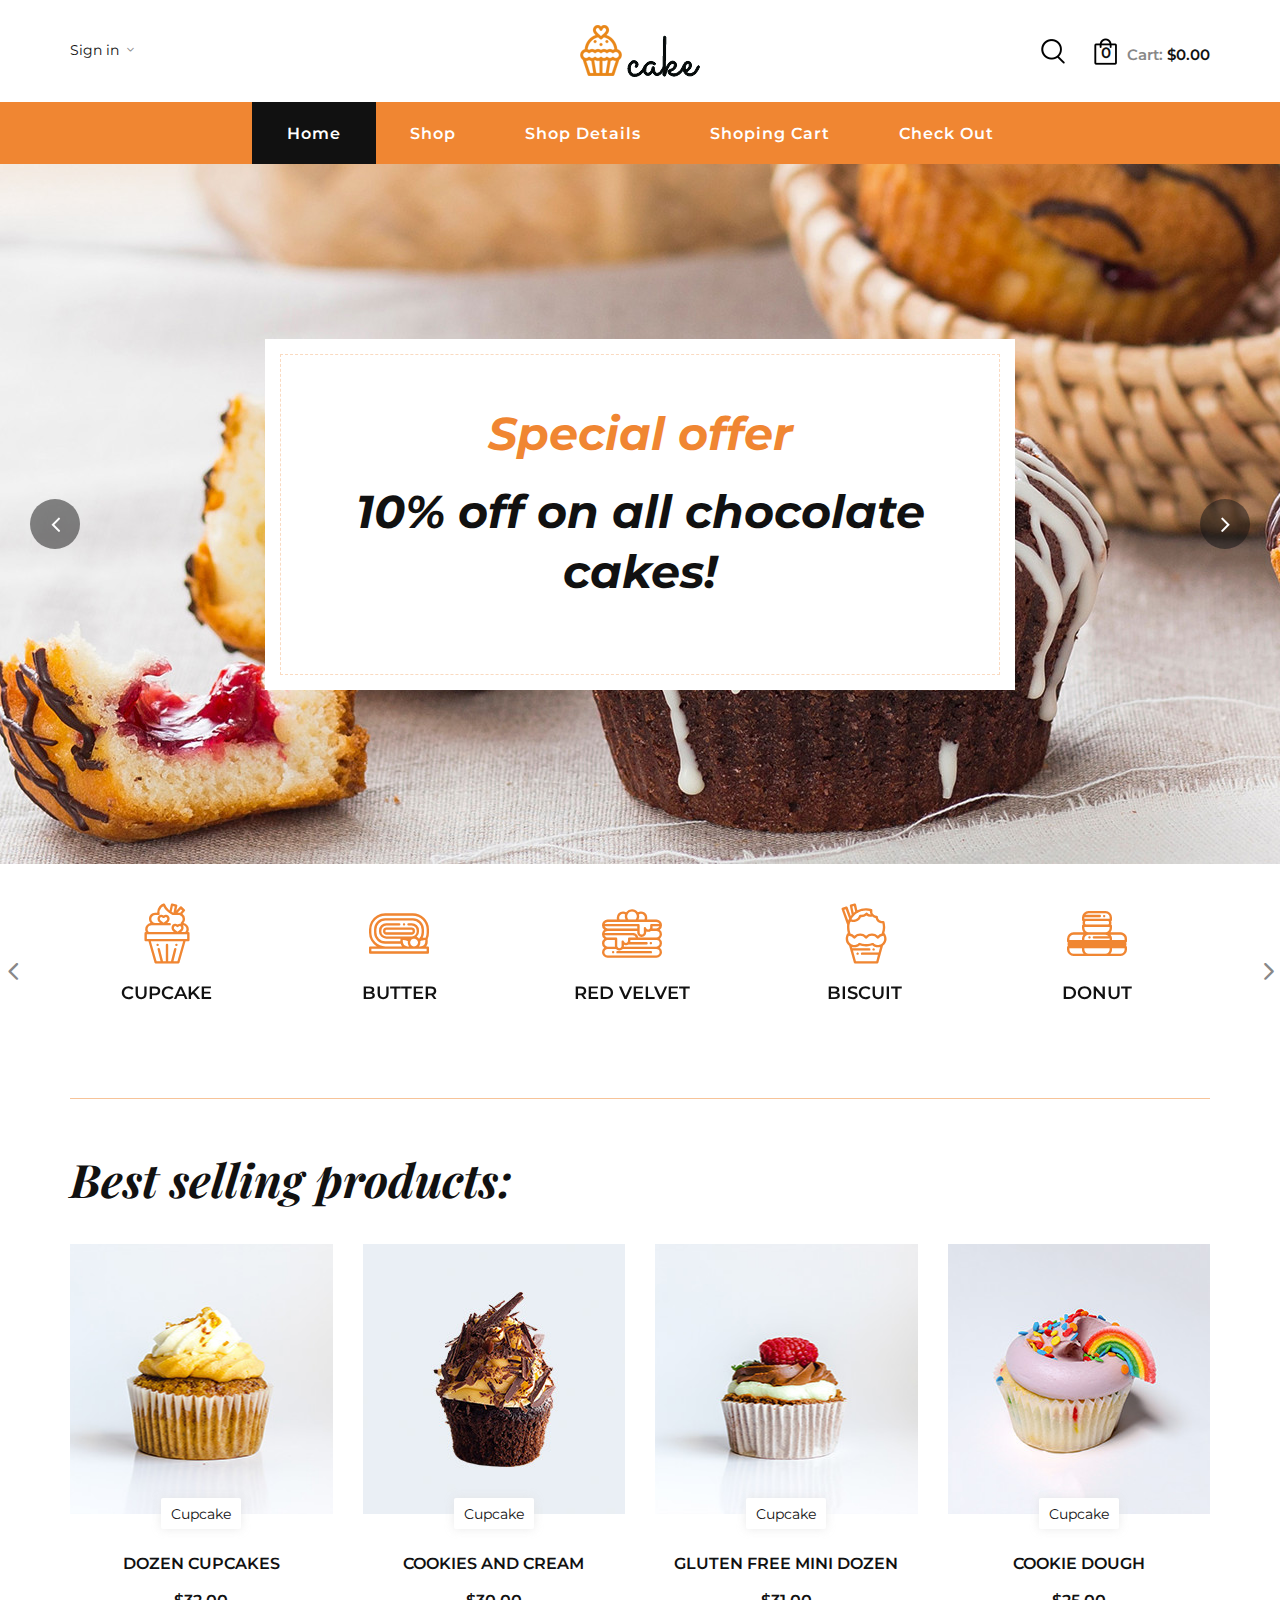
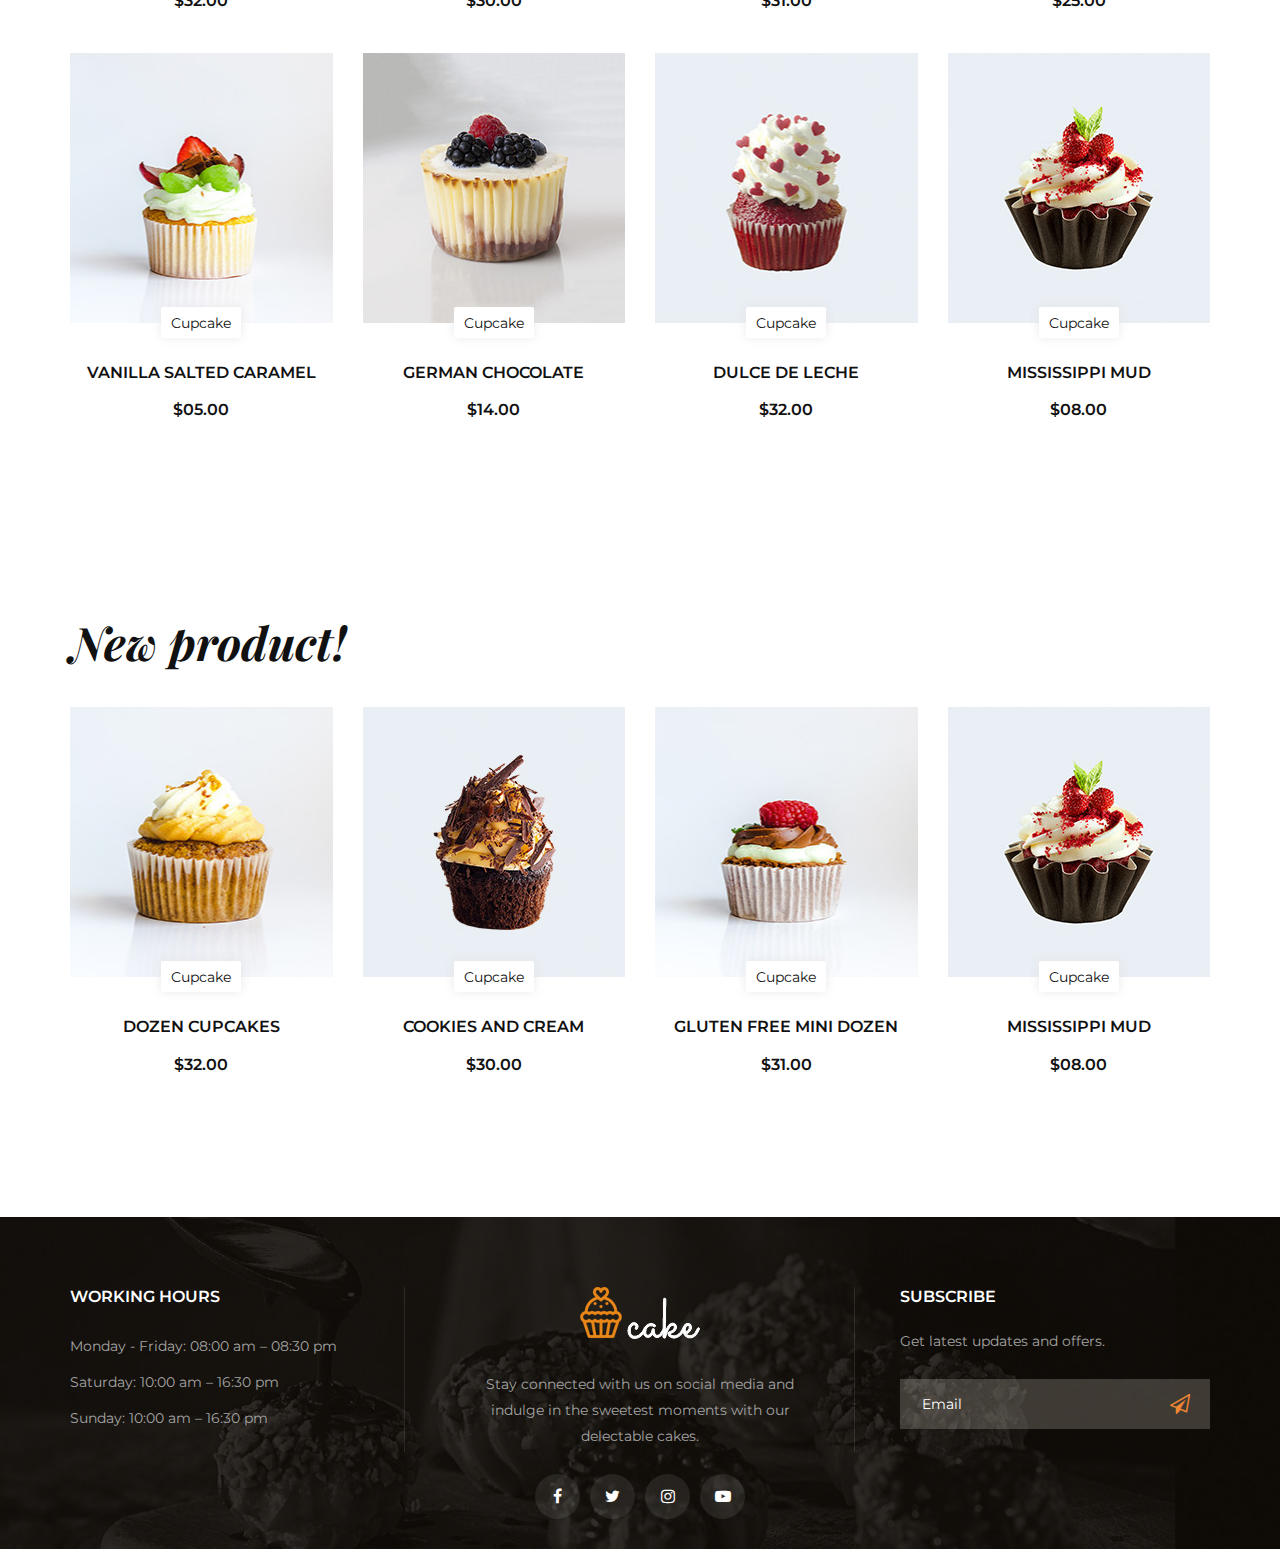
==== commit 1d73f6d7: "Update index.html" ====
--- a/cake-main/index.html
+++ b/cake-main/index.html
@@ -29,771 +29,431 @@
 </head>
 
 <body>
-    <!-- Page Preloder -->
-    <div id="preloder">
-        <div class="loader"></div>
-    </div>
-
-    <!-- Offcanvas Menu Begin -->
-    <div class="offcanvas-menu-overlay"></div>
-    <div class="offcanvas-menu-wrapper">
-        <div class="offcanvas__cart">
-            <div class="offcanvas__cart__links">
-                <a href="#" class="search-switch"><img src="img/icon/search.png" alt=""></a>
-                <a href="#"><img src="img/icon/heart.png" alt=""></a>
-            </div>
-            <div class="offcanvas__cart__item">
-                <a href="#"><img src="img/icon/cart.png" alt=""> <span>0</span></a>
-                <div class="cart__price">Cart: <span>$0.00</span></div>
-            </div>
-        </div>
-        <div class="offcanvas__logo">
-            <a href="./index.html"><img src="img/logo.png" alt=""></a>
-        </div>
-        <div id="mobile-menu-wrap"></div>
-        <div class="offcanvas__option">
-            <ul>
-                <li>USD <span class="arrow_carrot-down"></span>
-                    <ul>
-                        <li>EUR</li>
-                        <li>USD</li>
-                    </ul>
-                </li>
-                <li>ENG <span class="arrow_carrot-down"></span>
-                    <ul>
-                        <li>Spanish</li>
-                        <li>ENG</li>
-                    </ul>
-                </li>
-                <li><a href="#">Sign in</a> <span class="arrow_carrot-down"></span></li>
-            </ul>
-        </div>
-    </div>
-    <!-- Offcanvas Menu End -->
-
-    <!-- Header Section Begin -->
-    <header class="header">
-        <div class="header__top">
-            <div class="container">
-                <div class="row">
-                    <div class="col-lg-12">
-                        <div class="header__top__inner">
-                            <div class="header__top__left">
-                                <ul>
-                                    <li>USD <span class="arrow_carrot-down"></span>
-                                        <ul>
-                                            <li>EUR</li>
-                                            <li>USD</li>
-                                        </ul>
-                                    </li>
-                                    <li>ENG <span class="arrow_carrot-down"></span>
-                                        <ul>
-                                            <li>Spanish</li>
-                                            <li>ENG</li>
-                                        </ul>
-                                    </li>
-                                    <li><a href="#">Sign in</a> <span class="arrow_carrot-down"></span></li>
-                                </ul>
-                            </div>
-                            <div class="header__logo">
-                                <a href="./index.html"><img src="img/logo.png" alt=""></a>
-                            </div>
-                            <div class="header__top__right">
-                                <div class="header__top__right__links">
-                                    <a href="#" class="search-switch"><img src="img/icon/search.png" alt=""></a>
-                                    <a href="#"><img src="img/icon/heart.png" alt=""></a>
-                                </div>
-                                <div class="header__top__right__cart">
-                                    <a href="#"><img src="img/icon/cart.png" alt=""> <span>0</span></a>
-                                    <div class="cart__price">Cart: <span>$0.00</span></div>
-                                </div>
-                            </div>
-                        </div>
-                    </div>
-                </div>
-                <div class="canvas__open"><i class="fa fa-bars"></i></div>
-            </div>
-        </div>
+   <!-- Page Preloder -->
+   <div id="preloder">
+    <div class="loader"></div>
+</div>
+
+<!-- Offcanvas Menu Begin -->
+<div class="offcanvas-menu-overlay"></div>
+<div class="offcanvas-menu-wrapper">
+    <div class="offcanvas__cart">
+        <div class="offcanvas__cart__links">
+            <a href="#" class="search-switch"><img src="img/icon/search.png" alt=""></a>
+        </div>
+        <div class="offcanvas__cart__item">
+            <a href="#"><img src="img/icon/cart.png" alt=""> <span>0</span></a>
+            <div class="cart__price">Cart: <span>$0.00</span></div>
+        </div>
+    </div>
+    <div class="offcanvas__logo">
+        <a href="./index.html"><img src="img/logo.png" alt=""></a>
+    </div>
+    <div id="mobile-menu-wrap"></div>
+    <div class="offcanvas__option">
+        <ul>
+            <li><a href="#">Sign in</a> <span class="arrow_carrot-down"></span></li>
+        </ul>
+    </div>
+</div>
+<!-- Offcanvas Menu End -->
+
+<!-- Header Section Begin -->
+<header class="header">
+    <div class="header__top">
         <div class="container">
             <div class="row">
                 <div class="col-lg-12">
-                    <nav class="header__menu mobile-menu">
-                        <ul>
-                            <li class="active"><a href="./index.html">Home</a></li>
-                            <li><a href="./about.html">About</a></li>
-                            <li><a href="./shop.html">Shop</a></li>
-                            <li><a href="#">Pages</a>
-                                <ul class="dropdown">
-                                    <li><a href="./shop-details.html">Shop Details</a></li>
-                                    <li><a href="./shoping-cart.html">Shoping Cart</a></li>
-                                    <li><a href="./checkout.html">Check Out</a></li>
-                                    <li><a href="./wisslist.html">Wisslist</a></li>
-                                    <li><a href="./Class.html">Class</a></li>
-                                    <li><a href="./blog-details.html">Blog Details</a></li>
-                                </ul>
-                            </li>
-                            <li><a href="./blog.html">Blog</a></li>
-                            <li><a href="./contact.html">Contact</a></li>
-                        </ul>
-                    </nav>
-                </div>
-            </div>
-        </div>
-    </header>
-    <!-- Header Section End -->
-
-    <!-- Hero Section Begin -->
-    <section class="hero">
-        <div class="hero__slider owl-carousel">
-            <div class="hero__item set-bg" data-setbg="img/hero/hero-2.jpg">
-                <div class="container">
-                    <div class="row d-flex justify-content-center">
-                        <div class="col-lg-8">
-                            <div class="hero__text">
-                                <h2>Making your life sweeter one bite at a time!</h2>
-                                <a href="#" class="primary-btn">Our cakes</a>
+                    <div class="header__top__inner">
+                        <div class="header__top__left">
+                            <ul>
+                                <li><a href="#">Sign in</a> <span class="arrow_carrot-down"></span></li>
+                            </ul>
+                        </div>
+                        <div class="header__logo">
+                            <a href="./index.html"><img src="img/logo.png" alt=""></a>
+                        </div>
+                        <div class="header__top__right">
+                            <div class="header__top__right__links">
+                                <a href="#" class="search-switch"><img src="img/icon/search.png" alt=""></a>
                             </div>
-                        </div>
-                    </div>
-                </div>
-            </div>
-            <div class="hero__item set-bg" data-setbg="img/hero/hero-2.jpg">
-                <div class="container">
-                    <div class="row d-flex justify-content-center">
-                        <div class="col-lg-8">
-                            <div class="hero__text">
-                                <h2>Making your life sweeter one bite at a time!</h2>
-                                <a href="#" class="primary-btn">Our cakes</a>
+                            <div class="header__top__right__cart">
+                                <a href="./shoping-cart.html"><img src="img/icon/cart.png" alt=""> <span>0</span></a>
+                                <div class="cart__price">Cart: <span>$0.00</span></div>
                             </div>
                         </div>
                     </div>
                 </div>
             </div>
-        </div>
-    </section>
-    <!-- Hero Section End -->
-
-    <!-- About Section Begin -->
-    <section class="about spad">
-        <div class="container">
-            <div class="row">
-                <div class="col-lg-6 col-md-6">
-                    <div class="about__text">
-                        <div class="section-title">
-                            <span>About Cake shop</span>
-                            <h2>Cakes and bakes from the house of Queens!</h2>
-                        </div>
-                        <p>The "Cake Shop" is a Jordanian Brand that started as a small family business. The owners are
-                        Dr. Iyad Sultan and Dr. Sereen Sharabati, supported by a staff of 80 employees.</p>
-                    </div>
-                </div>
-                <div class="col-lg-6 col-md-6">
-                    <div class="about__bar">
-                        <div class="about__bar__item">
-                            <p>Cake design</p>
-                            <div id="bar1" class="barfiller">
-                                <div class="tipWrap"><span class="tip"></span></div>
-                                <span class="fill" data-percentage="95"></span>
-                            </div>
-                        </div>
-                        <div class="about__bar__item">
-                            <p>Cake Class</p>
-                            <div id="bar2" class="barfiller">
-                                <div class="tipWrap"><span class="tip"></span></div>
-                                <span class="fill" data-percentage="80"></span>
-                            </div>
-                        </div>
-                        <div class="about__bar__item">
-                            <p>Cake Recipes</p>
-                            <div id="bar3" class="barfiller">
-                                <div class="tipWrap"><span class="tip"></span></div>
-                                <span class="fill" data-percentage="90"></span>
-                            </div>
-                        </div>
-                    </div>
-                </div>
-            </div>
-        </div>
-    </section>
-    <!-- About Section End -->
-
-    <!-- Categories Section Begin -->
-    <div class="categories">
-        <div class="container">
-            <div class="row">
-                <div class="categories__slider owl-carousel">
-                    <div class="categories__item">
-                        <div class="categories__item__icon">
-                            <span class="flaticon-029-cupcake-3"></span>
-                            <h5>Cupcake</h5>
-                        </div>
-                    </div>
-                    <div class="categories__item">
-                        <div class="categories__item__icon">
-                            <span class="flaticon-034-chocolate-roll"></span>
-                            <h5>Butter</h5>
-                        </div>
-                    </div>
-                    <div class="categories__item">
-                        <div class="categories__item__icon">
-                            <span class="flaticon-005-pancake"></span>
-                            <h5>Red Velvet</h5>
-                        </div>
-                    </div>
-                    <div class="categories__item">
-                        <div class="categories__item__icon">
-                            <span class="flaticon-030-cupcake-2"></span>
-                            <h5>Biscuit</h5>
-                        </div>
-                    </div>
-                    <div class="categories__item">
-                        <div class="categories__item__icon">
-                            <span class="flaticon-006-macarons"></span>
-                            <h5>Donut</h5>
-                        </div>
-                    </div>
-                    <div class="categories__item">
-                        <div class="categories__item__icon">
-                            <span class="flaticon-006-macarons"></span>
-                            <h5>Cupcake</h5>
-                        </div>
-                    </div>
-                </div>
-            </div>
-        </div>
-    </div>
-    <!-- Categories Section End -->
-
-    <!-- Product Section Begin -->
-    <section class="product spad">
-        <div class="container">
-            <div class="row">
-                <div class="col-lg-3 col-md-6 col-sm-6">
-                    <div class="product__item">
-                        <div class="product__item__pic set-bg" data-setbg="img/shop/product-1.jpg">
-                            <div class="product__label">
-                                <span>Cupcake</span>
-                            </div>
-                        </div>
-                        <div class="product__item__text">
-                            <h6><a href="#">Dozen Cupcakes</a></h6>
-                            <div class="product__item__price">$32.00</div>
-                            <div class="cart_add">
-                                <a href="#">Add to cart</a>
-                            </div>
-                        </div>
-                    </div>
-                </div>
-                <div class="col-lg-3 col-md-6 col-sm-6">
-                    <div class="product__item">
-                        <div class="product__item__pic set-bg" data-setbg="img/shop/product-2.jpg">
-                            <div class="product__label">
-                                <span>Cupcake</span>
-                            </div>
-                        </div>
-                        <div class="product__item__text">
-                            <h6><a href="#">Cookies and Cream</a></h6>
-                            <div class="product__item__price">$30.00</div>
-                            <div class="cart_add">
-                                <a href="#">Add to cart</a>
-                            </div>
-                        </div>
-                    </div>
-                </div>
-                <div class="col-lg-3 col-md-6 col-sm-6">
-                    <div class="product__item">
-                        <div class="product__item__pic set-bg" data-setbg="img/shop/product-3.jpg">
-                            <div class="product__label">
-                                <span>Cupcake</span>
-                            </div>
-                        </div>
-                        <div class="product__item__text">
-                            <h6><a href="#">Gluten Free Mini Dozen</a></h6>
-                            <div class="product__item__price">$31.00</div>
-                            <div class="cart_add">
-                                <a href="#">Add to cart</a>
-                            </div>
-                        </div>
-                    </div>
-                </div>
-                <div class="col-lg-3 col-md-6 col-sm-6">
-                    <div class="product__item">
-                        <div class="product__item__pic set-bg" data-setbg="img/shop/product-4.jpg">
-                            <div class="product__label">
-                                <span>Cupcake</span>
-                            </div>
-                        </div>
-                        <div class="product__item__text">
-                            <h6><a href="#">Cookie Dough</a></h6>
-                            <div class="product__item__price">$25.00</div>
-                            <div class="cart_add">
-                                <a href="#">Add to cart</a>
-                            </div>
-                        </div>
-                    </div>
-                </div>
-                <div class="col-lg-3 col-md-6 col-sm-6">
-                    <div class="product__item">
-                        <div class="product__item__pic set-bg" data-setbg="img/shop/product-5.jpg">
-                            <div class="product__label">
-                                <span>Cupcake</span>
-                            </div>
-                        </div>
-                        <div class="product__item__text">
-                            <h6><a href="#">Vanilla Salted Caramel</a></h6>
-                            <div class="product__item__price">$05.00</div>
-                            <div class="cart_add">
-                                <a href="#">Add to cart</a>
-                            </div>
-                        </div>
-                    </div>
-                </div>
-                <div class="col-lg-3 col-md-6 col-sm-6">
-                    <div class="product__item">
-                        <div class="product__item__pic set-bg" data-setbg="img/shop/product-6.jpg">
-                            <div class="product__label">
-                                <span>Cupcake</span>
-                            </div>
-                        </div>
-                        <div class="product__item__text">
-                            <h6><a href="#">German Chocolate</a></h6>
-                            <div class="product__item__price">$14.00</div>
-                            <div class="cart_add">
-                                <a href="#">Add to cart</a>
-                            </div>
-                        </div>
-                    </div>
-                </div>
-                <div class="col-lg-3 col-md-6 col-sm-6">
-                    <div class="product__item">
-                        <div class="product__item__pic set-bg" data-setbg="img/shop/product-7.jpg">
-                            <div class="product__label">
-                                <span>Cupcake</span>
-                            </div>
-                        </div>
-                        <div class="product__item__text">
-                            <h6><a href="#">Dulce De Leche</a></h6>
-                            <div class="product__item__price">$32.00</div>
-                            <div class="cart_add">
-                                <a href="#">Add to cart</a>
-                            </div>
-                        </div>
-                    </div>
-                </div>
-                <div class="col-lg-3 col-md-6 col-sm-6">
-                    <div class="product__item">
-                        <div class="product__item__pic set-bg" data-setbg="img/shop/product-8.jpg">
-                            <div class="product__label">
-                                <span>Cupcake</span>
-                            </div>
-                        </div>
-                        <div class="product__item__text">
-                            <h6><a href="#">Mississippi Mud</a></h6>
-                            <div class="product__item__price">$08.00</div>
-                            <div class="cart_add">
-                                <a href="#">Add to cart</a>
-                            </div>
-                        </div>
-                    </div>
-                </div>
-            </div>
-        </div>
-    </section>
-    <!-- Product Section End -->
-
-    <!-- Class Section Begin -->
-    <section class="class spad">
-        <div class="container">
-            <div class="row">
-                <div class="col-lg-6">
-                    <div class="class__form">
-                        <div class="section-title">
-                            <span>Class cakes</span>
-                            <h2>Made from your <br />own hands</h2>
-                        </div>
-                        <form action="#">
-                            <input type="text" placeholder="Name">
-                            <input type="text" placeholder="Phone">
-                            <select>
-                                <option value="">Studying Class</option>
-                                <option value="">Writting Class</option>
-                                <option value="">Reading Class</option>
-                            </select>
-                            <input type="text" placeholder="Type your requirements">
-                            <button type="submit" class="site-btn">registration</button>
-                        </form>
-                    </div>
-                </div>
-            </div>
-            <div class="class__video set-bg" data-setbg="img/class-video.jpg">
-                <a href="https://www.youtube.com/watch?v=8PJ3_p7VqHw&list=RD8PJ3_p7VqHw&start_radio=1"
-                class="play-btn video-popup"><i class="fa fa-play"></i></a>
-            </div>
-        </div>
-    </section>
-    <!-- Class Section End -->
-
-    <!-- Team Section Begin -->
-    <section class="team spad">
-        <div class="container">
-            <div class="row">
-                <div class="col-lg-7 col-md-7 col-sm-7">
-                    <div class="section-title">
-                        <span>Our team</span>
-                        <h2>Sweet Baker </h2>
-                    </div>
-                </div>
-                <div class="col-lg-5 col-md-5 col-sm-5">
-                    <div class="team__btn">
-                        <a href="#" class="primary-btn">Join Us</a>
-                    </div>
-                </div>
-            </div>
-            <div class="row">
-                <div class="col-lg-3 col-md-6 col-sm-6">
-                    <div class="team__item set-bg" data-setbg="img/team/team-1.jpg">
-                        <div class="team__item__text">
-                            <h6>Randy Butler</h6>
-                            <span>Decorater</span>
-                            <div class="team__item__social">
-                                <a href="#"><i class="fa fa-facebook"></i></a>
-                                <a href="#"><i class="fa fa-twitter"></i></a>
-                                <a href="#"><i class="fa fa-instagram"></i></a>
-                                <a href="#"><i class="fa fa-youtube-play"></i></a>
-                            </div>
-                        </div>
-                    </div>
-                </div>
-                <div class="col-lg-3 col-md-6 col-sm-6">
-                    <div class="team__item set-bg" data-setbg="img/team/team-2.jpg">
-                        <div class="team__item__text">
-                            <h6>Randy Butler</h6>
-                            <span>Decorater</span>
-                            <div class="team__item__social">
-                                <a href="#"><i class="fa fa-facebook"></i></a>
-                                <a href="#"><i class="fa fa-twitter"></i></a>
-                                <a href="#"><i class="fa fa-instagram"></i></a>
-                                <a href="#"><i class="fa fa-youtube-play"></i></a>
-                            </div>
-                        </div>
-                    </div>
-                </div>
-                <div class="col-lg-3 col-md-6 col-sm-6">
-                    <div class="team__item set-bg" data-setbg="img/team/team-3.jpg">
-                        <div class="team__item__text">
-                            <h6>Randy Butler</h6>
-                            <span>Decorater</span>
-                            <div class="team__item__social">
-                                <a href="#"><i class="fa fa-facebook"></i></a>
-                                <a href="#"><i class="fa fa-twitter"></i></a>
-                                <a href="#"><i class="fa fa-instagram"></i></a>
-                                <a href="#"><i class="fa fa-youtube-play"></i></a>
-                            </div>
-                        </div>
-                    </div>
-                </div>
-                <div class="col-lg-3 col-md-6 col-sm-6">
-                    <div class="team__item set-bg" data-setbg="img/team/team-4.jpg">
-                        <div class="team__item__text">
-                            <h6>Randy Butler</h6>
-                            <span>Decorater</span>
-                            <div class="team__item__social">
-                                <a href="#"><i class="fa fa-facebook"></i></a>
-                                <a href="#"><i class="fa fa-twitter"></i></a>
-                                <a href="#"><i class="fa fa-instagram"></i></a>
-                                <a href="#"><i class="fa fa-youtube-play"></i></a>
-                            </div>
-                        </div>
-                    </div>
-                </div>
-            </div>
-        </div>
-    </section>
-    <!-- Team Section End -->
-
-    <!-- Testimonial Section Begin -->
-    <section class="testimonial spad">
-        <div class="container">
-            <div class="row">
-                <div class="col-lg-12 text-center">
-                    <div class="section-title">
-                        <span>Testimonial</span>
-                        <h2>Our client say</h2>
-                    </div>
-                </div>
-            </div>
-            <div class="row">
-                <div class="testimonial__slider owl-carousel">
-                    <div class="col-lg-6">
-                        <div class="testimonial__item">
-                            <div class="testimonial__author">
-                                <div class="testimonial__author__pic">
-                                    <img src="img/testimonial/ta-1.jpg" alt="">
-                                </div>
-                                <div class="testimonial__author__text">
-                                    <h5>Kerry D.Silva</h5>
-                                    <span>New york</span>
-                                </div>
-                            </div>
-                            <div class="rating">
-                                <span class="icon_star"></span>
-                                <span class="icon_star"></span>
-                                <span class="icon_star"></span>
-                                <span class="icon_star"></span>
-                                <span class="icon_star-half_alt"></span>
-                            </div>
-                            <p>Lorem ipsum dolor sit amet, consectetur adipiscing elit, sed do eiusmod tempor incididunt
-                            ut labore et dolore magna aliqua viverra lacus vel facilisis.</p>
-                        </div>
-                    </div>
-                    <div class="col-lg-6">
-                        <div class="testimonial__item">
-                            <div class="testimonial__author">
-                                <div class="testimonial__author__pic">
-                                    <img src="img/testimonial/ta-2.jpg" alt="">
-                                </div>
-                                <div class="testimonial__author__text">
-                                    <h5>Kerry D.Silva</h5>
-                                    <span>New york</span>
-                                </div>
-                            </div>
-                            <div class="rating">
-                                <span class="icon_star"></span>
-                                <span class="icon_star"></span>
-                                <span class="icon_star"></span>
-                                <span class="icon_star"></span>
-                                <span class="icon_star-half_alt"></span>
-                            </div>
-                            <p>Lorem ipsum dolor sit amet, consectetur adipiscing elit, sed do eiusmod tempor incididunt
-                            ut labore et dolore magna aliqua viverra lacus vel facilisis.</p>
-                        </div>
-                    </div>
-                    <div class="col-lg-6">
-                        <div class="testimonial__item">
-                            <div class="testimonial__author">
-                                <div class="testimonial__author__pic">
-                                    <img src="img/testimonial/ta-1.jpg" alt="">
-                                </div>
-                                <div class="testimonial__author__text">
-                                    <h5>Ophelia Nunez</h5>
-                                    <span>London</span>
-                                </div>
-                            </div>
-                            <div class="rating">
-                                <span class="icon_star"></span>
-                                <span class="icon_star"></span>
-                                <span class="icon_star"></span>
-                                <span class="icon_star"></span>
-                                <span class="icon_star-half_alt"></span>
-                            </div>
-                            <p>Lorem ipsum dolor sit amet, consectetur adipiscing elit, sed do eiusmod tempor incididunt
-                            ut labore et dolore magna aliqua viverra lacus vel facilisis.</p>
-                        </div>
-                    </div>
-                    <div class="col-lg-6">
-                        <div class="testimonial__item">
-                            <div class="testimonial__author">
-                                <div class="testimonial__author__pic">
-                                    <img src="img/testimonial/ta-2.jpg" alt="">
-                                </div>
-                                <div class="testimonial__author__text">
-                                    <h5>Kerry D.Silva</h5>
-                                    <span>New york</span>
-                                </div>
-                            </div>
-                            <div class="rating">
-                                <span class="icon_star"></span>
-                                <span class="icon_star"></span>
-                                <span class="icon_star"></span>
-                                <span class="icon_star"></span>
-                                <span class="icon_star-half_alt"></span>
-                            </div>
-                            <p>Lorem ipsum dolor sit amet, consectetur adipiscing elit, sed do eiusmod tempor incididunt
-                            ut labore et dolore magna aliqua viverra lacus vel facilisis.</p>
-                        </div>
-                    </div>
-                    <div class="col-lg-6">
-                        <div class="testimonial__item">
-                            <div class="testimonial__author">
-                                <div class="testimonial__author__pic">
-                                    <img src="img/testimonial/ta-1.jpg" alt="">
-                                </div>
-                                <div class="testimonial__author__text">
-                                    <h5>Ophelia Nunez</h5>
-                                    <span>London</span>
-                                </div>
-                            </div>
-                            <div class="rating">
-                                <span class="icon_star"></span>
-                                <span class="icon_star"></span>
-                                <span class="icon_star"></span>
-                                <span class="icon_star"></span>
-                                <span class="icon_star-half_alt"></span>
-                            </div>
-                            <p>Lorem ipsum dolor sit amet, consectetur adipiscing elit, sed do eiusmod tempor incididunt
-                            ut labore et dolore magna aliqua viverra lacus vel facilisis.</p>
-                        </div>
-                    </div>
-                    <div class="col-lg-6">
-                        <div class="testimonial__item">
-                            <div class="testimonial__author">
-                                <div class="testimonial__author__pic">
-                                    <img src="img/testimonial/ta-2.jpg" alt="">
-                                </div>
-                                <div class="testimonial__author__text">
-                                    <h5>Kerry D.Silva</h5>
-                                    <span>New york</span>
-                                </div>
-                            </div>
-                            <div class="rating">
-                                <span class="icon_star"></span>
-                                <span class="icon_star"></span>
-                                <span class="icon_star"></span>
-                                <span class="icon_star"></span>
-                                <span class="icon_star-half_alt"></span>
-                            </div>
-                            <p>Lorem ipsum dolor sit amet, consectetur adipiscing elit, sed do eiusmod tempor incididunt
-                            ut labore et dolore magna aliqua viverra lacus vel facilisis.</p>
-                        </div>
-                    </div>
-                </div>
-            </div>
-        </div>
-    </section>
-    <!-- Testimonial Section End -->
-
-    <!-- Instagram Section Begin -->
-    <section class="instagram spad">
-        <div class="container">
-            <div class="row">
-                <div class="col-lg-4 p-0">
-                    <div class="instagram__text">
-                        <div class="section-title">
-                            <span>Follow us on instagram</span>
-                            <h2>Sweet moments are saved as memories.</h2>
-                        </div>
-                        <h5><i class="fa fa-instagram"></i> @sweetcake</h5>
-                    </div>
-                </div>
-                <div class="col-lg-8">
-                    <div class="row">
-                        <div class="col-lg-4 col-md-4 col-sm-4 col-6">
-                            <div class="instagram__pic">
-                                <img src="img/instagram/instagram-1.jpg" alt="">
-                            </div>
-                        </div>
-                        <div class="col-lg-4 col-md-4 col-sm-4 col-6">
-                            <div class="instagram__pic middle__pic">
-                                <img src="img/instagram/instagram-2.jpg" alt="">
-                            </div>
-                        </div>
-                        <div class="col-lg-4 col-md-4 col-sm-4 col-6">
-                            <div class="instagram__pic">
-                                <img src="img/instagram/instagram-3.jpg" alt="">
-                            </div>
-                        </div>
-                        <div class="col-lg-4 col-md-4 col-sm-4 col-6">
-                            <div class="instagram__pic">
-                                <img src="img/instagram/instagram-4.jpg" alt="">
-                            </div>
-                        </div>
-                        <div class="col-lg-4 col-md-4 col-sm-4 col-6">
-                            <div class="instagram__pic middle__pic">
-                                <img src="img/instagram/instagram-5.jpg" alt="">
-                            </div>
-                        </div>
-                        <div class="col-lg-4 col-md-4 col-sm-4 col-6">
-                            <div class="instagram__pic">
-                                <img src="img/instagram/instagram-3.jpg" alt="">
-                            </div>
-                        </div>
-                    </div>
-                </div>
-            </div>
-        </div>
-    </section>
-    <!-- Instagram Section End -->
-
-    <!-- Map Begin -->
-    <div class="map">
-        <div class="container">
-            <div class="row">
-                <div class="col-lg-4 col-md-7">
-                    <div class="map__inner">
-                        <h6>COlorado</h6>
-                        <ul>
-                            <li>1000 Lakepoint Dr, Frisco, CO 80443, USA</li>
-                            <li>Sweetcake@support.com</li>
-                            <li>+1 800-786-1000</li>
-                        </ul>
-                    </div>
-                </div>
-            </div>
-        </div>
-        <div class="map__iframe">
-            <iframe src="https://www.google.com/maps/embed?pb=!1m14!1m12!1m3!1d10784.188505644011!2d19.053119335158936!3d47.48899529453826!2m3!1f0!2f0!3f0!3m2!1i1024!2i768!4f13.1!5e0!3m2!1sen!2sbd!4v1543907528304" height="300" style="border:0;" allowfullscreen="" aria-hidden="false" tabindex="0"></iframe>
-        </div>
-    </div>
-    <!-- Map End -->
-
-    <!-- Footer Section Begin -->
-    <footer class="footer set-bg" data-setbg="img/footer-bg.jpg">
-        <div class="container">
-            <div class="row">
-                <div class="col-lg-4 col-md-6 col-sm-6">
-                    <div class="footer__widget">
-                        <h6>WORKING HOURS</h6>
-                        <ul>
-                            <li>Monday - Friday: 08:00 am – 08:30 pm</li>
-                            <li>Saturday: 10:00 am – 16:30 pm</li>
-                            <li>Sunday: 10:00 am – 16:30 pm</li>
-                        </ul>
-                    </div>
-                </div>
-                <div class="col-lg-4 col-md-6 col-sm-6">
-                    <div class="footer__about">
-                        <div class="footer__logo">
-                            <a href="#"><img src="img/footer-logo.png" alt=""></a>
-                        </div>
-                        <p>Lorem ipsum dolor amet, consectetur adipiscing elit, sed do eiusmod tempor incididunt ut
-                        labore dolore magna aliqua.</p>
-                        <div class="footer__social">
-                            <a href="#"><i class="fa fa-facebook"></i></a>
-                            <a href="#"><i class="fa fa-twitter"></i></a>
-                            <a href="#"><i class="fa fa-instagram"></i></a>
-                            <a href="#"><i class="fa fa-youtube-play"></i></a>
-                        </div>
-                    </div>
-                </div>
-                <div class="col-lg-4 col-md-6 col-sm-6">
-                    <div class="footer__newslatter">
-                        <h6>Subscribe</h6>
-                        <p>Get latest updates and offers.</p>
-                        <form action="#">
-                            <input type="text" placeholder="Email">
-                            <button type="submit"><i class="fa fa-send-o"></i></button>
-                        </form>
-                    </div>
-                </div>
-            </div>
-        </div>
-        <div class="copyright">
+            <div class="canvas__open"><i class="fa fa-bars"></i></div>
+        </div>
+    </div>
+    <div class="container">
+        <div class="row">
+            <div class="col-lg-12">
+                <nav class="header__menu mobile-menu">
+                    <ul>
+                        <li class="active"><a href="./index.html">Home</a></li>
+                        <li><a href="./shop.html">Shop</a></li>
+                        <li><a href="./shop-details.html">Shop Details</a></li>
+                        <li><a href="./shoping-cart.html">Shoping Cart</a></li>
+                        <li><a href="./checkout.html">Check Out</a></li>
+                    </ul>
+                </nav>
+            </div>
+        </div>
+    </div>
+</header>
+<!-- Header Section End -->
+
+<!-- Hero Section Begin -->
+<section class="hero">
+    <div class="hero__slider owl-carousel">
+        <div class="hero__item set-bg" data-setbg="img/hero/hero-1.jpg">
             <div class="container">
-                <div class="row">
-                    <div class="col-lg-7">
-                        <p class="copyright__text text-white"><!-- Link back to Colorlib can't be removed. Template is licensed under CC BY 3.0. -->
-                          Copyright &copy;<script>document.write(new Date().getFullYear());</script> All rights reserved | This template is made with <i class="fa fa-heart" aria-hidden="true"></i> by <a href="https://colorlib.com" target="_blank">Colorlib</a>
-                          <!-- Link back to Colorlib can't be removed. Template is licensed under CC BY 3.0. -->
-                      </p>
-                  </div>
-                  <div class="col-lg-5">
-                    <div class="copyright__widget">
-                        <ul>
-                            <li><a href="#">Privacy Policy</a></li>
-                            <li><a href="#">Terms & Conditions</a></li>
-                            <li><a href="#">Site Map</a></li>
-                        </ul>
-                    </div>
+                <div class="row d-flex justify-content-center">
+                    <div class="col-lg-8">
+                        <div class="hero__text">
+                            <h2 style="color: #f08632;">Special offer</h2>
+                            <h2>10% off on all chocolate cakes!</h2>
+                        </div>
+                    </div>
+                </div>
+            </div>
+        </div>
+        <div class="hero__item set-bg" data-setbg="img/hero/hero-1.jpg">
+            <div class="container">
+                <div class="row d-flex justify-content-center">
+                    <div class="col-lg-8">
+                        <div class="hero__text">
+                            <h2 style="color: #f08632;">Special offer</h2>
+                            <h2>5% Discount on all cakes this weekend!</h2>
+                        </div>
+                    </div>
+                </div>
+            </div>
+        </div>
+    </div>
+</section>
+<!-- Hero Section End -->
+
+<!-- About Section Begin deleted -->
+<!-- About Section End -->
+
+<!-- Categories Section Begin -->
+<div class="categories">
+    <div class="container">
+        <div class="row">
+            <div class="categories__slider owl-carousel">
+                <div class="categories__item">
+                    <div class="categories__item__icon">
+                        <span class="flaticon-029-cupcake-3"></span>
+                        <h5>Cupcake</h5>
+                    </div>
+                </div>
+                <div class="categories__item">
+                    <div class="categories__item__icon">
+                        <span class="flaticon-034-chocolate-roll"></span>
+                        <h5>Butter</h5>
+                    </div>
+                </div>
+                <div class="categories__item">
+                    <div class="categories__item__icon">
+                        <span class="flaticon-005-pancake"></span>
+                        <h5>Red Velvet</h5>
+                    </div>
+                </div>
+                <div class="categories__item">
+                    <div class="categories__item__icon">
+                        <span class="flaticon-030-cupcake-2"></span>
+                        <h5>Biscuit</h5>
+                    </div>
+                </div>
+                <div class="categories__item">
+                    <div class="categories__item__icon">
+                        <span class="flaticon-006-macarons"></span>
+                        <h5>Donut</h5>
+                    </div>
+                </div>
+                <div class="categories__item">
+                    <div class="categories__item__icon">
+                        <span class="flaticon-006-macarons"></span>
+                        <h5>Cupcake</h5>
+                    </div>
+                </div>
+            </div>
+        </div>
+    </div>
+</div>
+<!-- Categories Section End -->
+
+<!-- Product Section Begin -->
+<section class="product spad">
+    <div class="container">
+        <div class="section-title">
+            <h2>Best selling products:</h2>
+        </div>
+        <div class="row">
+            <div class="col-lg-3 col-md-6 col-sm-6">
+                <div class="product__item">
+                    <div class="product__item__pic set-bg" data-setbg="img/shop/product-1.jpg">
+                        <div class="product__label">
+                            <span>Cupcake</span>
+                        </div>
+                    </div>
+                    <div class="product__item__text">
+                        <h6><a href="#">Dozen Cupcakes</a></h6>
+                        <div class="product__item__price">$32.00</div>
+                        <div class="cart_add">
+                            <a href="#">Add to cart</a>
+                        </div>
+                    </div>
+                </div>
+            </div>
+            <div class="col-lg-3 col-md-6 col-sm-6">
+                <div class="product__item">
+                    <div class="product__item__pic set-bg" data-setbg="img/shop/product-2.jpg">
+                        <div class="product__label">
+                            <span>Cupcake</span>
+                        </div>
+                    </div>
+                    <div class="product__item__text">
+                        <h6><a href="#">Cookies and Cream</a></h6>
+                        <div class="product__item__price">$30.00</div>
+                        <div class="cart_add">
+                            <a href="#">Add to cart</a>
+                        </div>
+                    </div>
+                </div>
+            </div>
+            <div class="col-lg-3 col-md-6 col-sm-6">
+                <div class="product__item">
+                    <div class="product__item__pic set-bg" data-setbg="img/shop/product-3.jpg">
+                        <div class="product__label">
+                            <span>Cupcake</span>
+                        </div>
+                    </div>
+                    <div class="product__item__text">
+                        <h6><a href="#">Gluten Free Mini Dozen</a></h6>
+                        <div class="product__item__price">$31.00</div>
+                        <div class="cart_add">
+                            <a href="#">Add to cart</a>
+                        </div>
+                    </div>
+                </div>
+            </div>
+            <div class="col-lg-3 col-md-6 col-sm-6">
+                <div class="product__item">
+                    <div class="product__item__pic set-bg" data-setbg="img/shop/product-4.jpg">
+                        <div class="product__label">
+                            <span>Cupcake</span>
+                        </div>
+                    </div>
+                    <div class="product__item__text">
+                        <h6><a href="#">Cookie Dough</a></h6>
+                        <div class="product__item__price">$25.00</div>
+                        <div class="cart_add">
+                            <a href="#">Add to cart</a>
+                        </div>
+                    </div>
+                </div>
+            </div>
+            <div class="col-lg-3 col-md-6 col-sm-6">
+                <div class="product__item">
+                    <div class="product__item__pic set-bg" data-setbg="img/shop/product-5.jpg">
+                        <div class="product__label">
+                            <span>Cupcake</span>
+                        </div>
+                    </div>
+                    <div class="product__item__text">
+                        <h6><a href="#">Vanilla Salted Caramel</a></h6>
+                        <div class="product__item__price">$05.00</div>
+                        <div class="cart_add">
+                            <a href="#">Add to cart</a>
+                        </div>
+                    </div>
+                </div>
+            </div>
+            <div class="col-lg-3 col-md-6 col-sm-6">
+                <div class="product__item">
+                    <div class="product__item__pic set-bg" data-setbg="img/shop/product-6.jpg">
+                        <div class="product__label">
+                            <span>Cupcake</span>
+                        </div>
+                    </div>
+                    <div class="product__item__text">
+                        <h6><a href="#">German Chocolate</a></h6>
+                        <div class="product__item__price">$14.00</div>
+                        <div class="cart_add">
+                            <a href="#">Add to cart</a>
+                        </div>
+                    </div>
+                </div>
+            </div>
+            <div class="col-lg-3 col-md-6 col-sm-6">
+                <div class="product__item">
+                    <div class="product__item__pic set-bg" data-setbg="img/shop/product-7.jpg">
+                        <div class="product__label">
+                            <span>Cupcake</span>
+                        </div>
+                    </div>
+                    <div class="product__item__text">
+                        <h6><a href="#">Dulce De Leche</a></h6>
+                        <div class="product__item__price">$32.00</div>
+                        <div class="cart_add">
+                            <a href="#">Add to cart</a>
+                        </div>
+                    </div>
+                </div>
+            </div>
+            <div class="col-lg-3 col-md-6 col-sm-6">
+                <div class="product__item">
+                    <div class="product__item__pic set-bg" data-setbg="img/shop/product-8.jpg">
+                        <div class="product__label">
+                            <span>Cupcake</span>
+                        </div>
+                    </div>
+                    <div class="product__item__text">
+                        <h6><a href="#">Mississippi Mud</a></h6>
+                        <div class="product__item__price">$08.00</div>
+                        <div class="cart_add">
+                            <a href="#">Add to cart</a>
+                        </div>
+                    </div>
+                </div>
+            </div>
+        </div>
+    </div>
+</section>
+<!-- Product Section End -->
+
+<!-- Class Section Begin deleted -->
+<!-- Class Section End -->
+
+<!-- Team Section Begin deleted-->
+<!-- Team Section End -->
+
+   <!-- Product Section Begin -->
+   <section class="product spad">
+    <div class="container">
+        <div class="section-title">
+            <h2>New product!</h2>
+        </div>
+        <div class="row">
+            <div class="col-lg-3 col-md-6 col-sm-6">
+                <div class="product__item">
+                    <div class="product__item__pic set-bg" data-setbg="img/shop/product-1.jpg">
+                        <div class="product__label">
+                            <span>Cupcake</span>
+                        </div>
+                    </div>
+                    <div class="product__item__text">
+                        <h6><a href="#">Dozen Cupcakes</a></h6>
+                        <div class="product__item__price">$32.00</div>
+                        <div class="cart_add">
+                            <a href="#">Add to cart</a>
+                        </div>
+                    </div>
+                </div>
+            </div>
+            <div class="col-lg-3 col-md-6 col-sm-6">
+                <div class="product__item">
+                    <div class="product__item__pic set-bg" data-setbg="img/shop/product-2.jpg">
+                        <div class="product__label">
+                            <span>Cupcake</span>
+                        </div>
+                    </div>
+                    <div class="product__item__text">
+                        <h6><a href="#">Cookies and Cream</a></h6>
+                        <div class="product__item__price">$30.00</div>
+                        <div class="cart_add">
+                            <a href="#">Add to cart</a>
+                        </div>
+                    </div>
+                </div>
+            </div>
+            <div class="col-lg-3 col-md-6 col-sm-6">
+                <div class="product__item">
+                    <div class="product__item__pic set-bg" data-setbg="img/shop/product-3.jpg">
+                        <div class="product__label">
+                            <span>Cupcake</span>
+                        </div>
+                    </div>
+                    <div class="product__item__text">
+                        <h6><a href="#">Gluten Free Mini Dozen</a></h6>
+                        <div class="product__item__price">$31.00</div>
+                        <div class="cart_add">
+                            <a href="#">Add to cart</a>
+                        </div>
+                    </div>
+                </div>
+            </div>
+            <div class="col-lg-3 col-md-6 col-sm-6">
+                <div class="product__item">
+                    <div class="product__item__pic set-bg" data-setbg="img/shop/product-8.jpg">
+                        <div class="product__label">
+                            <span>Cupcake</span>
+                        </div>
+                    </div>
+                    <div class="product__item__text">
+                        <h6><a href="#">Mississippi Mud</a></h6>
+                        <div class="product__item__price">$08.00</div>
+                        <div class="cart_add">
+                            <a href="#">Add to cart</a>
+                        </div>
+                    </div>
+                </div>
+            </div>
+        </div>
+    </div>
+</section>
+<!-- Product Section End -->
+
+<!-- Testimonial Section Begin deleted -->
+<!-- Testimonial Section End -->
+
+<!-- Instagram Section Begin deleted-->
+<!-- Instagram Section End -->
+
+<!-- Map Begin deleted-->
+<!-- Map End -->
+
+<!-- Footer Section Begin -->
+<footer class="footer set-bg" data-setbg="img/footer-bg.jpg">
+    <div class="container">
+        <div class="row">
+            <div class="col-lg-4 col-md-6 col-sm-6">
+                <div class="footer__widget">
+                    <h6>WORKING HOURS</h6>
+                    <ul>
+                        <li>Monday - Friday: 08:00 am – 08:30 pm</li>
+                        <li>Saturday: 10:00 am – 16:30 pm</li>
+                        <li>Sunday: 10:00 am – 16:30 pm</li>
+                    </ul>
+                </div>
+            </div>
+            <div class="col-lg-4 col-md-6 col-sm-6">
+                <div class="footer__about">
+                    <div class="footer__logo">
+                        <a href="#"><img src="img/footer-logo.png" alt=""></a>
+                    </div>
+                    <p>Stay connected with us on social media and indulge in the sweetest moments with our delectable cakes.</p>
+                    <div class="footer__social">
+                        <a href="#"><i class="fa fa-facebook"></i></a>
+                        <a href="#"><i class="fa fa-twitter"></i></a>
+                        <a href="#"><i class="fa fa-instagram"></i></a>
+                        <a href="#"><i class="fa fa-youtube-play"></i></a>
+                    </div>
+                </div>
+            </div>
+            <div class="col-lg-4 col-md-6 col-sm-6">
+                <div class="footer__newslatter">
+                    <h6>Subscribe</h6>
+                    <p>Get latest updates and offers.</p>
+                    <form action="#">
+                        <input type="text" placeholder="Email">
+                        <button type="submit"><i class="fa fa-send-o"></i></button>
+                    </form>
                 </div>
             </div>
         </div>
@@ -803,12 +463,12 @@
 
 <!-- Search Begin -->
 <div class="search-model">
-    <div class="h-100 d-flex align-items-center justify-content-center">
-        <div class="search-close-switch">+</div>
-        <form class="search-model-form">
-            <input type="text" id="search-input" placeholder="Search here.....">
-        </form>
-    </div>
+<div class="h-100 d-flex align-items-center justify-content-center">
+    <div class="search-close-switch">+</div>
+    <form class="search-model-form">
+        <input type="text" id="search-input" placeholder="Search here.....">
+    </form>
+</div>
 </div>
 <!-- Search End -->
 
